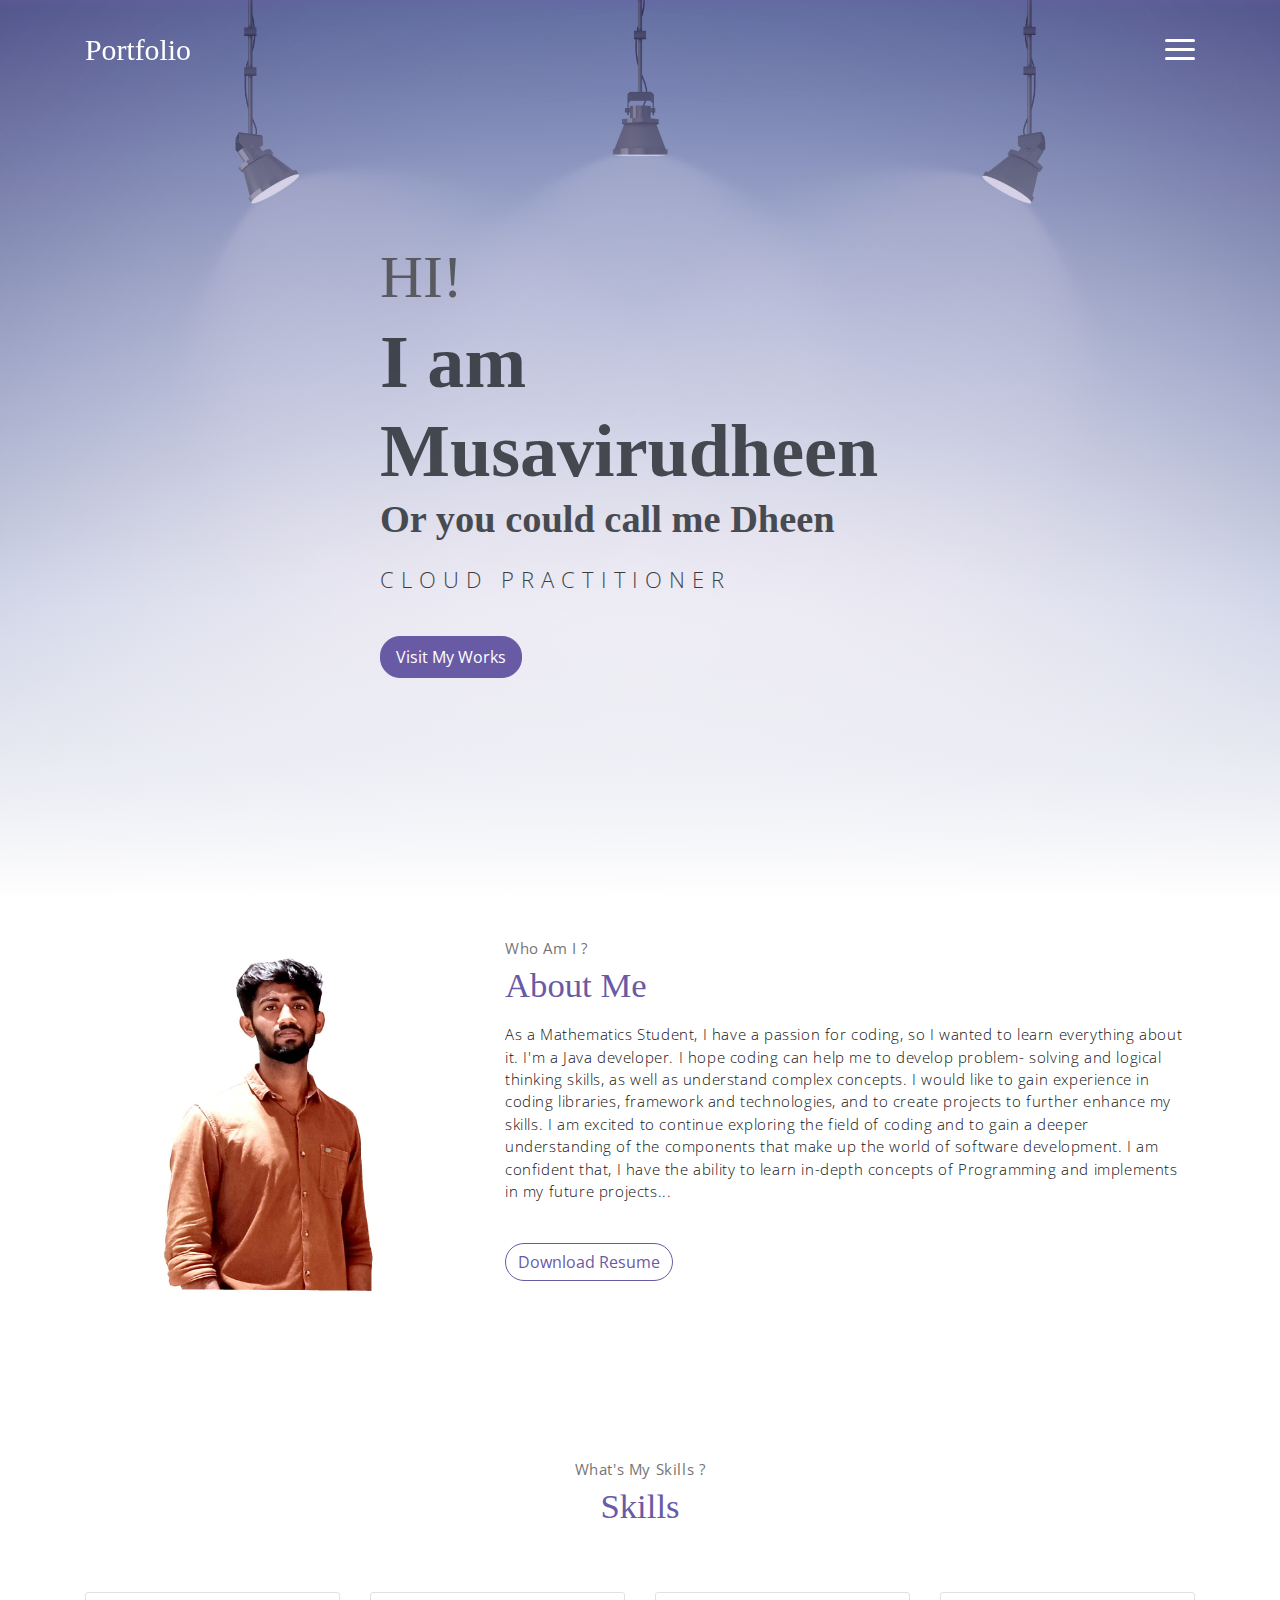
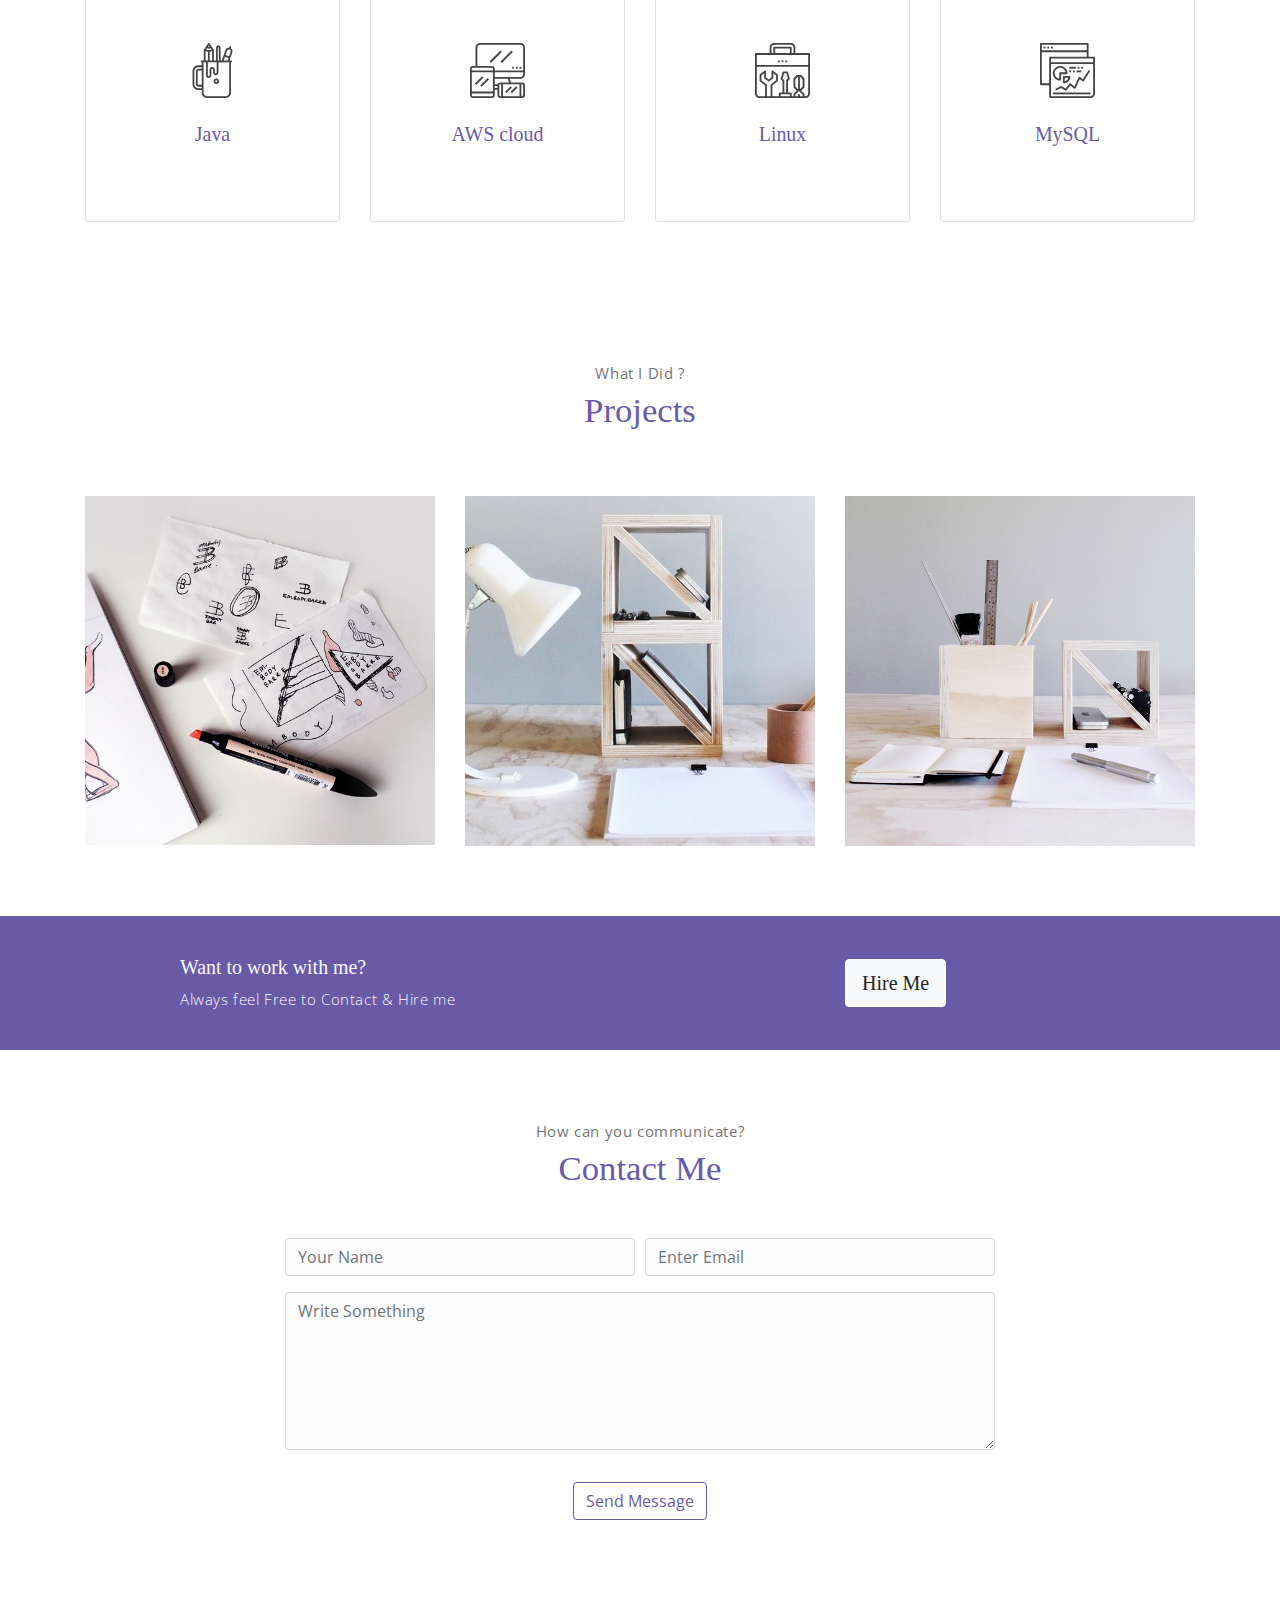
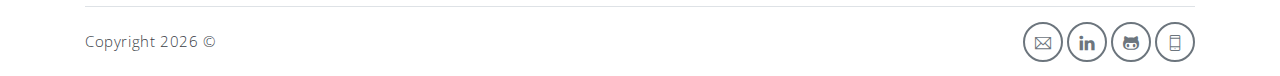
==== index.html @ e2ba4f2b "files are organized for deployment" ====
<!DOCTYPE html>
<html lang="en">
<head>
	<meta charset="utf-8">
    <meta name="viewport" content="width=device-width, initial-scale=1, shrink-to-fit=no">
    <meta name="description" content="Start your development with Meyawo landing page.">
    <meta name="author" content="Devcrud">
    <title>Md. Musavirudeen M</title>
    <!-- font icons -->
    <link rel="stylesheet" href="assets/vendors/themify-icons/css/themify-icons.css">
    <!-- Bootstrap + Meyawo main styles -->
	<link rel="stylesheet" href="assets/css/meyawo.css">
</head>
<body data-spy="scroll" data-target=".navbar" data-offset="40" id="home">

    <!-- Page Navbar -->
    <nav class="custom-navbar" data-spy="affix" data-offset-top="20">
        <div class="container">
            <a class="logo" href="#">Portfolio</a>         
            <ul class="nav">
                <li class="item">
                    <a class="link" href="#home">Home</a>
                </li>
                <li class="item">
                    <a class="link" href="#about">About</a>
                </li>
                <li class="item">
                    <a class="link" href="#portfolio">Portfolio</a>
                </li>
                <li class="item">
                    <a class="link" href="#contact">Contact</a>
                </li>
            </ul>
            <a href="javascript:void(0)" id="nav-toggle" class="hamburger hamburger--elastic">
                <div class="hamburger-box">
                  <div class="hamburger-inner"></div>
                </div>
            </a>
        </div>          
    </nav><!-- End of Page Navbar -->

    <!-- page header -->
    <header id="home" class="header">
        <div class="overlay"></div>
        <div class="header-content container">
            <h1 class="header-title">
                <span class="up">HI!</span>
                <span class="down">I am Musavirudheen</span>
                <span class="nick">Or you could call me Dheen</span>
            </h1>
            <br>
            <p class="header-subtitle">CLOUD PRACTITIONER</p>            
            <a href="#portfolio">
                <button class="btn btn-primary">Visit My Works</button>
            </a>
        </div>              
    </header><!-- end of page header -->

    <!-- about section -->
    <section class="section pt-0" id="about">
        <!-- container -->
        <div class="container text-center">
            <!-- about wrapper -->
            <div class="about">
                <div class="about-img-holder">
                    <img src="assets/imgs/profile.jpg" class="about-img" alt="Download free bootstrap 4 landing page, free boootstrap 4 templates, Download free bootstrap 4.1 landing page, free boootstrap 4.1.1 templates, meyawo Landing page">
                </div>
                <div class="about-caption">
                    <p class="section-subtitle">Who Am I ?</p>
                    <h2 class="section-title mb-3">About Me</h2>
                    <p>
                        As a Mathematics Student, I have a passion for coding, so I wanted to learn everything about it. I'm a Java developer. I hope coding can help me to develop problem- solving and logical thinking skills, as well as understand complex concepts. I would like to gain experience in coding libraries, framework and technologies, and to create projects to further enhance my skills. 
                        I am excited to continue exploring the field of coding and to gain a deeper understanding of the components that make up the world of software development. I am confident that, I have the ability to learn in-depth concepts of Programming and implements in my future projects...             
                    </p>
                    <a href="Resume.pdf" download>
                        <button class="btn-rounded btn btn-outline-primary mt-4">Download Resume</button>
                    </a>
                </div>              
            </div><!-- end of about wrapper -->
        </div><!-- end of container -->
    </section> <!-- end of about section -->

    <!-- service section -->
    <section class="section" id="service">
        <div class="container text-center">
            <p class="section-subtitle">What's My Skills ?</p>
            <h6 class="section-title mb-6">Skills</h6>
            <!-- row -->
            <div class="row">
                <div class="col-md-6 col-lg-3">
                    <div class="service-card">
                        <div class="body">
                            <img src="assets/imgs/pencil-case.svg" alt="Download free bootstrap 4 landing page, free boootstrap 4 templates, Download free bootstrap 4.1 landing page, free boootstrap 4.1.1 templates, meyawo Landing page" class="icon">
                            <h6 class="title">Java</h6>
                            <p class="subtitle">Labore velit culpa adipisci excepturi consequuntur itaque in nam molestias dolorem iste quod.</p>
                        </div>
                    </div>
                </div>
                <div class="col-md-6 col-lg-3">
                    <div class="service-card">
                        <div class="body">
                            <img src="assets/imgs/responsive.svg" alt="Download free bootstrap 4 landing page, free boootstrap 4 templates, Download free bootstrap 4.1 landing page, free boootstrap 4.1.1 templates, meyawo Landing page" class="icon">
                            <h6 class="title">AWS cloud</h6>
                            <p class="subtitle">Labore velit culpa adipisci excepturi consequuntur itaque in nam molestias dolorem iste quod.</p>
                        </div>
                    </div>
                </div>
                <div class="col-md-6 col-lg-3">
                    <div class="service-card">
                        <div class="body">
                            <img src="assets/imgs/toolbox.svg" alt="Download free bootstrap 4 landing page, free boootstrap 4 templates, Download free bootstrap 4.1 landing page, free boootstrap 4.1.1 templates, meyawo Landing page" class="icon">
                            <h6 class="title">Linux</h6>
                            <p class="subtitle">Labore velit culpa adipisci excepturi consequuntur itaque in nam molestias dolorem iste quod.</p>
                        </div>
                    </div>
                </div>
                <div class="col-md-6 col-lg-3">
                    <div class="service-card">
                        <div class="body">
                            <img src="assets/imgs/analytics.svg" alt="Download free bootstrap 4 landing page, free boootstrap 4 templates, Download free bootstrap 4.1 landing page, free boootstrap 4.1.1 templates, meyawo Landing page" class="icon">
                            <h6 class="title">MySQL</h6>
                            <p class="subtitle">Labore velit culpa adipisci excepturi consequuntur itaque in nam molestias dolorem iste quod.</p>
                        </div>
                    </div>
                </div>
            </div><!-- end of row -->
        </div>
    </section><!-- end of service section -->

    <!-- portfolio section -->
    <section class="section" id="portfolio">
        <div class="container text-center">
            <p class="section-subtitle">What I Did ?</p>
            <h6 class="section-title mb-6">Projects</h6>
            <!-- row -->
            <div class="row">
                <div class="col-md-4">
                    <a href="#" class="portfolio-card">
                        <img src="assets/imgs/folio-1.jpg" class="portfolio-card-img" alt="Download free bootstrap 4 landing page, free boootstrap 4 templates, Download free bootstrap 4.1 landing page, free boootstrap 4.1.1 templates, meyawo Landing page">    
                        <span class="portfolio-card-overlay">
                            <span class="portfolio-card-caption">
                                <h4>Portfolio</h5>
                                <p class="font-weight-normal">Category: Deployment on Web</p>
                            </span>                         
                        </span>                     
                    </a>
                </div>
                <div class="col-md-4">
                    <a href="#" class="portfolio-card">
                        <img class="portfolio-card-img" src="assets/imgs/folio-2.jpg" class="img-responsive rounded" alt="Download free bootstrap 4 landing page, free boootstrap 4 templates, Download free bootstrap 4.1 landing page, free boootstrap 4.1.1 templates, meyawo Landing page">
                        <span class="portfolio-card-overlay">
                            <span class="portfolio-card-caption">
                                <h4>Pizza Shop Management</h5>
                                <p class="font-weight-normal">Category: Console based Java Project</p>
                            </span>                         
                        </span>                         
                    </a>
                </div>
                <div class="col-md-4">
                    <a href="#" class="portfolio-card">
                        <img class="portfolio-card-img" src="assets/imgs/folio-3.jpg" class="img-responsive rounded" alt="Download free bootstrap 4 landing page, free boootstrap 4 templates, Download free bootstrap 4.1 landing page, free boootstrap 4.1.1 templates, meyawo Landing page">    
                        <span class="portfolio-card-overlay">
                            <span class="portfolio-card-caption">
                                <h4>Mini-ATM</h5>
                                <p class="font-weight-normal">Category: Core Java</p>
                            </span>                         
                        </span>                     
                    </a>
                </div>
            </div><!-- end of row -->
        </div><!-- end of container -->
    </section> <!-- end of portfolio section -->


    <!-- section -->
    <section class="section-sm bg-primary">
        <!-- container -->
        <div class="container text-center text-sm-left">
            <!-- row -->
            <div class="row align-items-center">
                <div class="col-sm offset-md-1 mb-4 mb-md-0">
                    <h6 class="title text-light">Want to work with me?</h6>
                    <p class="m-0 text-light">Always feel Free to Contact & Hire me</p>
                </div>
                <div class="col-sm offset-sm-2 offset-md-3">
                    <button class="btn btn-lg my-font btn-light rounded">Hire Me</button>
                </div>
            </div> <!-- end of row -->
        </div> <!-- end of container -->
    </section> <!-- end of section -->

    <!-- contact section -->
    <section class="section" id="contact">
        <div class="container text-center">
            <p class="section-subtitle">How can you communicate?</p>
            <h6 class="section-title mb-5">Contact Me</h6>
            <!-- contact form -->
            <form action="" class="contact-form col-md-10 col-lg-8 m-auto">
                <div class="form-row">
                    <div class="form-group col-sm-6">
                        <input type="text" size="50" class="form-control" placeholder="Your Name" required>                 
                    </div>
                    <div class="form-group col-sm-6">
                        <input type="email" class="form-control" placeholder="Enter Email"requried>                 
                    </div>
                    <div class="form-group col-sm-12">
                        <textarea name="comment" id="comment" rows="6"   class="form-control" placeholder="Write Something"></textarea>
                    </div>
                    <div class="form-group col-sm-12 mt-3">
                        <input type="submit" value="Send Message" class="btn btn-outline-primary rounded">                  
                    </div>
                </div>  
            </form><!-- end of contact form -->
        </div><!-- end of container -->
    </section><!-- end of contact section -->

    <!-- footer -->
    <div class="container">
        <footer class="footer">       
            <p class="mb-0">Copyright <script>document.write(new Date().getFullYear())</script> &copy;</p>
            <div class="social-links text-right m-auto ml-sm-auto">
                <a href="mailto:musavirudeen@gmail.com" class="link"><i class="ti-email"></i></a>
                <a href="https://www.linkedin.com/in/musavirudeen" class="link"><i class="ti-linkedin"></i></a>
                <a href="https://github.com/musavirudeen" class="link"><i class="ti-github"></i></a>
                <a href="tel:+918124896228" class="link"><i class="ti-mobile"></i></a>
            </div>
        </footer>
    </div> <!-- end of page footer -->
	
	<!-- core  -->
    <script src="assets/vendors/jquery/jquery-3.4.1.js"></script>
    <script src="assets/vendors/bootstrap/bootstrap.bundle.js"></script>

    <!-- bootstrap 3 affix -->
	<script src="assets/vendors/bootstrap/bootstrap.affix.js"></script>

    <!-- Meyawo js -->
    <script src="assets/js/meyawo.js"></script>

</body>
</html>
---- assets/vendors/themify-icons/css/themify-icons.css ----
@font-face {
	font-family: 'themify';
	src:url("../fonts/themify.eot?-fvbane");
	src:url("../fonts/themify.eot?#iefix-fvbane") format("embedded-opentype"),
		url("../fonts/themify.woff?-fvbane") format("woff"),
		url("../fonts/themify.ttf?-fvbane") format("truetype"),
		url("../fonts/themify.svg?-fvbane#themify") format("svg");
	font-weight: normal;
	font-style: normal;
}

[class^="ti-"], [class*=" ti-"] {
	font-family: 'themify';
	speak: none;
	font-style: normal;
	font-weight: normal;
	font-variant: normal;
	text-transform: none;
	line-height: 1;

	/* Better Font Rendering =========== */
	-webkit-font-smoothing: antialiased;
	-moz-osx-font-smoothing: grayscale;
}

.ti-wand:before {
	content: "\e600";
}
.ti-volume:before {
	content: "\e601";
}
.ti-user:before {
	content: "\e602";
}
.ti-unlock:before {
	content: "\e603";
}
.ti-unlink:before {
	content: "\e604";
}
.ti-trash:before {
	content: "\e605";
}
.ti-thought:before {
	content: "\e606";
}
.ti-target:before {
	content: "\e607";
}
.ti-tag:before {
	content: "\e608";
}
.ti-tablet:before {
	content: "\e609";
}
.ti-star:before {
	content: "\e60a";
}
.ti-spray:before {
	content: "\e60b";
}
.ti-signal:before {
	content: "\e60c";
}
.ti-shopping-cart:before {
	content: "\e60d";
}
.ti-shopping-cart-full:before {
	content: "\e60e";
}
.ti-settings:before {
	content: "\e60f";
}
.ti-search:before {
	content: "\e610";
}
.ti-zoom-in:before {
	content: "\e611";
}
.ti-zoom-out:before {
	content: "\e612";
}
.ti-cut:before {
	content: "\e613";
}
.ti-ruler:before {
	content: "\e614";
}
.ti-ruler-pencil:before {
	content: "\e615";
}
.ti-ruler-alt:before {
	content: "\e616";
}
.ti-bookmark:before {
	content: "\e617";
}
.ti-bookmark-alt:before {
	content: "\e618";
}
.ti-reload:before {
	content: "\e619";
}
.ti-plus:before {
	content: "\e61a";
}
.ti-pin:before {
	content: "\e61b";
}
.ti-pencil:before {
	content: "\e61c";
}
.ti-pencil-alt:before {
	content: "\e61d";
}
.ti-paint-roller:before {
	content: "\e61e";
}
.ti-paint-bucket:before {
	content: "\e61f";
}
.ti-na:before {
	content: "\e620";
}
.ti-mobile:before {
	content: "\e621";
}
.ti-minus:before {
	content: "\e622";
}
.ti-medall:before {
	content: "\e623";
}
.ti-medall-alt:before {
	content: "\e624";
}
.ti-marker:before {
	content: "\e625";
}
.ti-marker-alt:before {
	content: "\e626";
}
.ti-arrow-up:before {
	content: "\e627";
}
.ti-arrow-right:before {
	content: "\e628";
}
.ti-arrow-left:before {
	content: "\e629";
}
.ti-arrow-down:before {
	content: "\e62a";
}
.ti-lock:before {
	content: "\e62b";
}
.ti-location-arrow:before {
	content: "\e62c";
}
.ti-link:before {
	content: "\e62d";
}
.ti-layout:before {
	content: "\e62e";
}
.ti-layers:before {
	content: "\e62f";
}
.ti-layers-alt:before {
	content: "\e630";
}
.ti-key:before {
	content: "\e631";
}
.ti-import:before {
	content: "\e632";
}
.ti-image:before {
	content: "\e633";
}
.ti-heart:before {
	content: "\e634";
}
.ti-heart-broken:before {
	content: "\e635";
}
.ti-hand-stop:before {
	content: "\e636";
}
.ti-hand-open:before {
	content: "\e637";
}
.ti-hand-drag:before {
	content: "\e638";
}
.ti-folder:before {
	content: "\e639";
}
.ti-flag:before {
	content: "\e63a";
}
.ti-flag-alt:before {
	content: "\e63b";
}
.ti-flag-alt-2:before {
	content: "\e63c";
}
.ti-eye:before {
	content: "\e63d";
}
.ti-export:before {
	content: "\e63e";
}
.ti-exchange-vertical:before {
	content: "\e63f";
}
.ti-desktop:before {
	content: "\e640";
}
.ti-cup:before {
	content: "\e641";
}
.ti-crown:before {
	content: "\e642";
}
.ti-comments:before {
	content: "\e643";
}
.ti-comment:before {
	content: "\e644";
}
.ti-comment-alt:before {
	content: "\e645";
}
.ti-close:before {
	content: "\e646";
}
.ti-clip:before {
	content: "\e647";
}
.ti-angle-up:before {
	content: "\e648";
}
.ti-angle-right:before {
	content: "\e649";
}
.ti-angle-left:before {
	content: "\e64a";
}
.ti-angle-down:before {
	content: "\e64b";
}
.ti-check:before {
	content: "\e64c";
}
.ti-check-box:before {
	content: "\e64d";
}
.ti-camera:before {
	content: "\e64e";
}
.ti-announcement:before {
	content: "\e64f";
}
.ti-brush:before {
	content: "\e650";
}
.ti-briefcase:before {
	content: "\e651";
}
.ti-bolt:before {
	content: "\e652";
}
.ti-bolt-alt:before {
	content: "\e653";
}
.ti-blackboard:before {
	content: "\e654";
}
.ti-bag:before {
	content: "\e655";
}
.ti-move:before {
	content: "\e656";
}
.ti-arrows-vertical:before {
	content: "\e657";
}
.ti-arrows-horizontal:before {
	content: "\e658";
}
.ti-fullscreen:before {
	content: "\e659";
}
.ti-arrow-top-right:before {
	content: "\e65a";
}
.ti-arrow-top-left:before {
	content: "\e65b";
}
.ti-arrow-circle-up:before {
	content: "\e65c";
}
.ti-arrow-circle-right:before {
	content: "\e65d";
}
.ti-arrow-circle-left:before {
	content: "\e65e";
}
.ti-arrow-circle-down:before {
	content: "\e65f";
}
.ti-angle-double-up:before {
	content: "\e660";
}
.ti-angle-double-right:before {
	content: "\e661";
}
.ti-angle-double-left:before {
	content: "\e662";
}
.ti-angle-double-down:before {
	content: "\e663";
}
.ti-zip:before {
	content: "\e664";
}
.ti-world:before {
	content: "\e665";
}
.ti-wheelchair:before {
	content: "\e666";
}
.ti-view-list:before {
	content: "\e667";
}
.ti-view-list-alt:before {
	content: "\e668";
}
.ti-view-grid:before {
	content: "\e669";
}
.ti-uppercase:before {
	content: "\e66a";
}
.ti-upload:before {
	content: "\e66b";
}
.ti-underline:before {
	content: "\e66c";
}
.ti-truck:before {
	content: "\e66d";
}
.ti-timer:before {
	content: "\e66e";
}
.ti-ticket:before {
	content: "\e66f";
}
.ti-thumb-up:before {
	content: "\e670";
}
.ti-thumb-down:before {
	content: "\e671";
}
.ti-text:before {
	content: "\e672";
}
.ti-stats-up:before {
	content: "\e673";
}
.ti-stats-down:before {
	content: "\e674";
}
.ti-split-v:before {
	content: "\e675";
}
.ti-split-h:before {
	content: "\e676";
}
.ti-smallcap:before {
	content: "\e677";
}
.ti-shine:before {
	content: "\e678";
}
.ti-shift-right:before {
	content: "\e679";
}
.ti-shift-left:before {
	content: "\e67a";
}
.ti-shield:before {
	content: "\e67b";
}
.ti-notepad:before {
	content: "\e67c";
}
.ti-server:before {
	content: "\e67d";
}
.ti-quote-right:before {
	content: "\e67e";
}
.ti-quote-left:before {
	content: "\e67f";
}
.ti-pulse:before {
	content: "\e680";
}
.ti-printer:before {
	content: "\e681";
}
.ti-power-off:before {
	content: "\e682";
}
.ti-plug:before {
	content: "\e683";
}
.ti-pie-chart:before {
	content: "\e684";
}
.ti-paragraph:before {
	content: "\e685";
}
.ti-panel:before {
	content: "\e686";
}
.ti-package:before {
	content: "\e687";
}
.ti-music:before {
	content: "\e688";
}
.ti-music-alt:before {
	content: "\e689";
}
.ti-mouse:before {
	content: "\e68a";
}
.ti-mouse-alt:before {
	content: "\e68b";
}
.ti-money:before {
	content: "\e68c";
}
.ti-microphone:before {
	content: "\e68d";
}
.ti-menu:before {
	content: "\e68e";
}
.ti-menu-alt:before {
	content: "\e68f";
}
.ti-map:before {
	content: "\e690";
}
.ti-map-alt:before {
	content: "\e691";
}
.ti-loop:before {
	content: "\e692";
}
.ti-location-pin:before {
	content: "\e693";
}
.ti-list:before {
	content: "\e694";
}
.ti-light-bulb:before {
	content: "\e695";
}
.ti-Italic:before {
	content: "\e696";
}
.ti-info:before {
	content: "\e697";
}
.ti-infinite:before {
	content: "\e698";
}
.ti-id-badge:before {
	content: "\e699";
}
.ti-hummer:before {
	content: "\e69a";
}
.ti-home:before {
	content: "\e69b";
}
.ti-help:before {
	content: "\e69c";
}
.ti-headphone:before {
	content: "\e69d";
}
.ti-harddrives:before {
	content: "\e69e";
}
.ti-harddrive:before {
	content: "\e69f";
}
.ti-gift:before {
	content: "\e6a0";
}
.ti-game:before {
	content: "\e6a1";
}
.ti-filter:before {
	content: "\e6a2";
}
.ti-files:before {
	content: "\e6a3";
}
.ti-file:before {
	content: "\e6a4";
}
.ti-eraser:before {
	content: "\e6a5";
}
.ti-envelope:before {
	content: "\e6a6";
}
.ti-download:before {
	content: "\e6a7";
}
.ti-direction:before {
	content: "\e6a8";
}
.ti-direction-alt:before {
	content: "\e6a9";
}
.ti-dashboard:before {
	content: "\e6aa";
}
.ti-control-stop:before {
	content: "\e6ab";
}
.ti-control-shuffle:before {
	content: "\e6ac";
}
.ti-control-play:before {
	content: "\e6ad";
}
.ti-control-pause:before {
	content: "\e6ae";
}
.ti-control-forward:before {
	content: "\e6af";
}
.ti-control-backward:before {
	content: "\e6b0";
}
.ti-cloud:before {
	content: "\e6b1";
}
.ti-cloud-up:before {
	content: "\e6b2";
}
.ti-cloud-down:before {
	content: "\e6b3";
}
.ti-clipboard:before {
	content: "\e6b4";
}
.ti-car:before {
	content: "\e6b5";
}
.ti-calendar:before {
	content: "\e6b6";
}
.ti-book:before {
	content: "\e6b7";
}
.ti-bell:before {
	content: "\e6b8";
}
.ti-basketball:before {
	content: "\e6b9";
}
.ti-bar-chart:before {
	content: "\e6ba";
}
.ti-bar-chart-alt:before {
	content: "\e6bb";
}
.ti-back-right:before {
	content: "\e6bc";
}
.ti-back-left:before {
	content: "\e6bd";
}
.ti-arrows-corner:before {
	content: "\e6be";
}
.ti-archive:before {
	content: "\e6bf";
}
.ti-anchor:before {
	content: "\e6c0";
}
.ti-align-right:before {
	content: "\e6c1";
}
.ti-align-left:before {
	content: "\e6c2";
}
.ti-align-justify:before {
	content: "\e6c3";
}
.ti-align-center:before {
	content: "\e6c4";
}
.ti-alert:before {
	content: "\e6c5";
}
.ti-alarm-clock:before {
	content: "\e6c6";
}
.ti-agenda:before {
	content: "\e6c7";
}
.ti-write:before {
	content: "\e6c8";
}
.ti-window:before {
	content: "\e6c9";
}
.ti-widgetized:before {
	content: "\e6ca";
}
.ti-widget:before {
	content: "\e6cb";
}
.ti-widget-alt:before {
	content: "\e6cc";
}
.ti-wallet:before {
	content: "\e6cd";
}
.ti-video-clapper:before {
	content: "\e6ce";
}
.ti-video-camera:before {
	content: "\e6cf";
}
.ti-vector:before {
	content: "\e6d0";
}
.ti-themify-logo:before {
	content: "\e6d1";
}
.ti-themify-favicon:before {
	content: "\e6d2";
}
.ti-themify-favicon-alt:before {
	content: "\e6d3";
}
.ti-support:before {
	content: "\e6d4";
}
.ti-stamp:before {
	content: "\e6d5";
}
.ti-split-v-alt:before {
	content: "\e6d6";
}
.ti-slice:before {
	content: "\e6d7";
}
.ti-shortcode:before {
	content: "\e6d8";
}
.ti-shift-right-alt:before {
	content: "\e6d9";
}
.ti-shift-left-alt:before {
	content: "\e6da";
}
.ti-ruler-alt-2:before {
	content: "\e6db";
}
.ti-receipt:before {
	content: "\e6dc";
}
.ti-pin2:before {
	content: "\e6dd";
}
.ti-pin-alt:before {
	content: "\e6de";
}
.ti-pencil-alt2:before {
	content: "\e6df";
}
.ti-palette:before {
	content: "\e6e0";
}
.ti-more:before {
	content: "\e6e1";
}
.ti-more-alt:before {
	content: "\e6e2";
}
.ti-microphone-alt:before {
	content: "\e6e3";
}
.ti-magnet:before {
	content: "\e6e4";
}
.ti-line-double:before {
	content: "\e6e5";
}
.ti-line-dotted:before {
	content: "\e6e6";
}
.ti-line-dashed:before {
	content: "\e6e7";
}
.ti-layout-width-full:before {
	content: "\e6e8";
}
.ti-layout-width-default:before {
	content: "\e6e9";
}
.ti-layout-width-default-alt:before {
	content: "\e6ea";
}
.ti-layout-tab:before {
	content: "\e6eb";
}
.ti-layout-tab-window:before {
	content: "\e6ec";
}
.ti-layout-tab-v:before {
	content: "\e6ed";
}
.ti-layout-tab-min:before {
	content: "\e6ee";
}
.ti-layout-slider:before {
	content: "\e6ef";
}
.ti-layout-slider-alt:before {
	content: "\e6f0";
}
.ti-layout-sidebar-right:before {
	content: "\e6f1";
}
.ti-layout-sidebar-none:before {
	content: "\e6f2";
}
.ti-layout-sidebar-left:before {
	content: "\e6f3";
}
.ti-layout-placeholder:before {
	content: "\e6f4";
}
.ti-layout-menu:before {
	content: "\e6f5";
}
.ti-layout-menu-v:before {
	content: "\e6f6";
}
.ti-layout-menu-separated:before {
	content: "\e6f7";
}
.ti-layout-menu-full:before {
	content: "\e6f8";
}
.ti-layout-media-right-alt:before {
	content: "\e6f9";
}
.ti-layout-media-right:before {
	content: "\e6fa";
}
.ti-layout-media-overlay:before {
	content: "\e6fb";
}
.ti-layout-media-overlay-alt:before {
	content: "\e6fc";
}
.ti-layout-media-overlay-alt-2:before {
	content: "\e6fd";
}
.ti-layout-media-left-alt:before {
	content: "\e6fe";
}
.ti-layout-media-left:before {
	content: "\e6ff";
}
.ti-layout-media-center-alt:before {
	content: "\e700";
}
.ti-layout-media-center:before {
	content: "\e701";
}
.ti-layout-list-thumb:before {
	content: "\e702";
}
.ti-layout-list-thumb-alt:before {
	content: "\e703";
}
.ti-layout-list-post:before {
	content: "\e704";
}
.ti-layout-list-large-image:before {
	content: "\e705";
}
.ti-layout-line-solid:before {
	content: "\e706";
}
.ti-layout-grid4:before {
	content: "\e707";
}
.ti-layout-grid3:before {
	content: "\e708";
}
.ti-layout-grid2:before {
	content: "\e709";
}
.ti-layout-grid2-thumb:before {
	content: "\e70a";
}
.ti-layout-cta-right:before {
	content: "\e70b";
}
.ti-layout-cta-left:before {
	content: "\e70c";
}
.ti-layout-cta-center:before {
	content: "\e70d";
}
.ti-layout-cta-btn-right:before {
	content: "\e70e";
}
.ti-layout-cta-btn-left:before {
	content: "\e70f";
}
.ti-layout-column4:before {
	content: "\e710";
}
.ti-layout-column3:before {
	content: "\e711";
}
.ti-layout-column2:before {
	content: "\e712";
}
.ti-layout-accordion-separated:before {
	content: "\e713";
}
.ti-layout-accordion-merged:before {
	content: "\e714";
}
.ti-layout-accordion-list:before {
	content: "\e715";
}
.ti-ink-pen:before {
	content: "\e716";
}
.ti-info-alt:before {
	content: "\e717";
}
.ti-help-alt:before {
	content: "\e718";
}
.ti-headphone-alt:before {
	content: "\e719";
}
.ti-hand-point-up:before {
	content: "\e71a";
}
.ti-hand-point-right:before {
	content: "\e71b";
}
.ti-hand-point-left:before {
	content: "\e71c";
}
.ti-hand-point-down:before {
	content: "\e71d";
}
.ti-gallery:before {
	content: "\e71e";
}
.ti-face-smile:before {
	content: "\e71f";
}
.ti-face-sad:before {
	content: "\e720";
}
.ti-credit-card:before {
	content: "\e721";
}
.ti-control-skip-forward:before {
	content: "\e722";
}
.ti-control-skip-backward:before {
	content: "\e723";
}
.ti-control-record:before {
	content: "\e724";
}
.ti-control-eject:before {
	content: "\e725";
}
.ti-comments-smiley:before {
	content: "\e726";
}
.ti-brush-alt:before {
	content: "\e727";
}
.ti-youtube:before {
	content: "\e728";
}
.ti-vimeo:before {
	content: "\e729";
}
.ti-twitter:before {
	content: "\e72a";
}
.ti-time:before {
	content: "\e72b";
}
.ti-tumblr:before {
	content: "\e72c";
}
.ti-skype:before {
	content: "\e72d";
}
.ti-share:before {
	content: "\e72e";
}
.ti-share-alt:before {
	content: "\e72f";
}
.ti-rocket:before {
	content: "\e730";
}
.ti-pinterest:before {
	content: "\e731";
}
.ti-new-window:before {
	content: "\e732";
}
.ti-microsoft:before {
	content: "\e733";
}
.ti-list-ol:before {
	content: "\e734";
}
.ti-linkedin:before {
	content: "\e735";
}
.ti-layout-sidebar-2:before {
	content: "\e736";
}
.ti-layout-grid4-alt:before {
	content: "\e737";
}
.ti-layout-grid3-alt:before {
	content: "\e738";
}
.ti-layout-grid2-alt:before {
	content: "\e739";
}
.ti-layout-column4-alt:before {
	content: "\e73a";
}
.ti-layout-column3-alt:before {
	content: "\e73b";
}
.ti-layout-column2-alt:before {
	content: "\e73c";
}
.ti-instagram:before {
	content: "\e73d";
}
.ti-google:before {
	content: "\e73e";
}
.ti-github:before {
	content: "\e73f";
}
.ti-flickr:before {
	content: "\e740";
}
.ti-facebook:before {
	content: "\e741";
}
.ti-dropbox:before {
	content: "\e742";
}
.ti-dribbble:before {
	content: "\e743";
}
.ti-apple:before {
	content: "\e744";
}
.ti-android:before {
	content: "\e745";
}
.ti-save:before {
	content: "\e746";
}
.ti-save-alt:before {
	content: "\e747";
}
.ti-yahoo:before {
	content: "\e748";
}
.ti-wordpress:before {
	content: "\e749";
}
.ti-vimeo-alt:before {
	content: "\e74a";
}
.ti-twitter-alt:before {
	content: "\e74b";
}
.ti-tumblr-alt:before {
	content: "\e74c";
}
.ti-trello:before {
	content: "\e74d";
}
.ti-stack-overflow:before {
	content: "\e74e";
}
.ti-soundcloud:before {
	content: "\e74f";
}
.ti-sharethis:before {
	content: "\e750";
}
.ti-sharethis-alt:before {
	content: "\e751";
}
.ti-reddit:before {
	content: "\e752";
}
.ti-pinterest-alt:before {
	content: "\e753";
}
.ti-microsoft-alt:before {
	content: "\e754";
}
.ti-linux:before {
	content: "\e755";
}
.ti-jsfiddle:before {
	content: "\e756";
}
.ti-joomla:before {
	content: "\e757";
}
.ti-html5:before {
	content: "\e758";
}
.ti-flickr-alt:before {
	content: "\e759";
}
.ti-email:before {
	content: "\e75a";
}
.ti-drupal:before {
	content: "\e75b";
}
.ti-dropbox-alt:before {
	content: "\e75c";
}
.ti-css3:before {
	content: "\e75d";
}
.ti-rss:before {
	content: "\e75e";
}
.ti-rss-alt:before {
	content: "\e75f";
}
---- assets/css/meyawo.css ----
@charset "UTF-8";
/*!
=========================================================
* Meyawo Landing page
=========================================================

* Copyright: 2019 DevCRUD (https://devcrud.com)
* Licensed: (https://devcrud.com/licenses)
* Coded by www.devcrud.com

=========================================================

* The above copyright notice and this permission notice shall be included in all copies or substantial portions of the Software.
*/
@import url("https://fonts.googleapis.com/css?family=Baloo+Paaji|Open+Sans:300,300i,400,400i,600,600i,700,700i");
:root {
  --blue: #1e549f;
  --indigo: #695aa6;
  --purple: #6f42c1;
  --pink: #e83e8c;
  --red: #ec185d;
  --orange: #ff6d02;
  --yellow: #ffc107;
  --green: #1bb74f;
  --teal: #20c997;
  --cyan: #17a2b8;
  --white: #fff;
  --gray: #6c757d;
  --gray-dark: #393e46;
  --primary: #695aa6;
  --secondary: #393e46;
  --success: #1bb74f;
  --info: #17a2b8;
  --warning: #ff6d02;
  --danger: #ec185d;
  --light: #f8f9fa;
  --dark: #212529;
  --breakpoint-xs: 0;
  --breakpoint-sm: 576px;
  --breakpoint-md: 768px;
  --breakpoint-lg: 992px;
  --breakpoint-xl: 1200px;
  --font-family-sans-serif: "Open Sans", sans-serif;
  --font-family-monospace: SFMono-Regular, Menlo, Monaco, Consolas, "Liberation Mono", "Courier New", monospace;
}

*,
*::before,
*::after {
  box-sizing: border-box;
}

html {
  font-family: sans-serif;
  line-height: 1.15;
  -webkit-text-size-adjust: 100%;
  -webkit-tap-highlight-color: rgba(0, 0, 0, 0);
}

article, aside, figcaption, figure, footer, header, hgroup, main, nav, section {
  display: block;
}

body {
  margin: 0;
  font-family: "Open Sans", sans-serif;
  font-size: 1rem;
  font-weight: 400;
  line-height: 1.5;
  color: #212529;
  text-align: left;
  background-color: #fff;
}

[tabindex="-1"]:focus {
  outline: 0 !important;
}

hr {
  box-sizing: content-box;
  height: 0;
  overflow: visible;
}

h1, h2, h3, h4, h5, h6 {
  margin-top: 0;
  margin-bottom: 0.5rem;
}

p {
  margin-top: 0;
  margin-bottom: 1rem;
}

abbr[title],
abbr[data-original-title] {
  text-decoration: underline;
  -webkit-text-decoration: underline dotted;
          text-decoration: underline dotted;
  cursor: help;
  border-bottom: 0;
  -webkit-text-decoration-skip-ink: none;
          text-decoration-skip-ink: none;
}

address {
  margin-bottom: 1rem;
  font-style: normal;
  line-height: inherit;
}

ol,
ul,
dl {
  margin-top: 0;
  margin-bottom: 1rem;
}

ol ol,
ul ul,
ol ul,
ul ol {
  margin-bottom: 0;
}

dt {
  font-weight: 700;
}

dd {
  margin-bottom: .5rem;
  margin-left: 0;
}

blockquote {
  margin: 0 0 1rem;
}

b,
strong {
  font-weight: bolder;
}

small {
  font-size: 80%;
}

sub,
sup {
  position: relative;
  font-size: 75%;
  line-height: 0;
  vertical-align: baseline;
}

sub {
  bottom: -.25em;
}

sup {
  top: -.5em;
}

a {
  color: #695aa6;
  text-decoration: none;
  background-color: transparent;
}

a:hover {
  color: #493f75;
  text-decoration: none;
}

a:not([href]):not([tabindex]) {
  color: inherit;
  text-decoration: none;
}

a:not([href]):not([tabindex]):hover, a:not([href]):not([tabindex]):focus {
  color: inherit;
  text-decoration: none;
}

a:not([href]):not([tabindex]):focus {
  outline: 0;
}

pre,
code,
kbd,
samp {
  font-family: SFMono-Regular, Menlo, Monaco, Consolas, "Liberation Mono", "Courier New", monospace;
  font-size: 1em;
}

pre {
  margin-top: 0;
  margin-bottom: 1rem;
  overflow: auto;
}

figure {
  margin: 0 0 1rem;
}

img {
  vertical-align: middle;
  border-style: none;
}

svg {
  overflow: hidden;
  vertical-align: middle;
}

table {
  border-collapse: collapse;
}

caption {
  padding-top: 0.75rem;
  padding-bottom: 0.75rem;
  color: #6c757d;
  text-align: left;
  caption-side: bottom;
}

th {
  text-align: inherit;
}

label {
  display: inline-block;
  margin-bottom: 0.5rem;
}

button {
  border-radius: 0;
}

button:focus {
  outline: 1px dotted;
  outline: 5px auto -webkit-focus-ring-color;
}

input,
button,
select,
optgroup,
textarea {
  margin: 0;
  font-family: inherit;
  font-size: inherit;
  line-height: inherit;
}

button,
input {
  overflow: visible;
}

button,
select {
  text-transform: none;
}

select {
  word-wrap: normal;
}

button,
[type="button"],
[type="reset"],
[type="submit"] {
  -webkit-appearance: button;
}

button:not(:disabled),
[type="button"]:not(:disabled),
[type="reset"]:not(:disabled),
[type="submit"]:not(:disabled) {
  cursor: pointer;
}

button::-moz-focus-inner,
[type="button"]::-moz-focus-inner,
[type="reset"]::-moz-focus-inner,
[type="submit"]::-moz-focus-inner {
  padding: 0;
  border-style: none;
}

input[type="radio"],
input[type="checkbox"] {
  box-sizing: border-box;
  padding: 0;
}

input[type="date"],
input[type="time"],
input[type="datetime-local"],
input[type="month"] {
  -webkit-appearance: listbox;
}

textarea {
  overflow: auto;
  resize: vertical;
}

fieldset {
  min-width: 0;
  padding: 0;
  margin: 0;
  border: 0;
}

legend {
  display: block;
  width: 100%;
  max-width: 100%;
  padding: 0;
  margin-bottom: .5rem;
  font-size: 1.5rem;
  line-height: inherit;
  color: inherit;
  white-space: normal;
}

progress {
  vertical-align: baseline;
}

[type="number"]::-webkit-inner-spin-button,
[type="number"]::-webkit-outer-spin-button {
  height: auto;
}

[type="search"] {
  outline-offset: -2px;
  -webkit-appearance: none;
}

[type="search"]::-webkit-search-decoration {
  -webkit-appearance: none;
}

::-webkit-file-upload-button {
  font: inherit;
  -webkit-appearance: button;
}

output {
  display: inline-block;
}

summary {
  display: list-item;
  cursor: pointer;
}

template {
  display: none;
}

[hidden] {
  display: none !important;
}

h1, h2, h3, h4, h5, h6,
.h1, .h2, .h3, .h4, .h5, .h6 {
  margin-bottom: 0.5rem;
  font-weight: 500;
  line-height: 1.2;
}

h1, .h1 {
  font-size: 2.5rem;
}

h2, .h2 {
  font-size: 2rem;
}

h3, .h3 {
  font-size: 1.75rem;
}

h4, .h4 {
  font-size: 1.5rem;
}

h5, .h5 {
  font-size: 1.25rem;
}

h6, .h6 {
  font-size: 1rem;
}

.lead {
  font-size: 1.25rem;
  font-weight: 300;
}

.display-1 {
  font-size: 6rem;
  font-weight: 300;
  line-height: 1.2;
}

.display-2 {
  font-size: 5.5rem;
  font-weight: 300;
  line-height: 1.2;
}

.display-3 {
  font-size: 4.5rem;
  font-weight: 300;
  line-height: 1.2;
}

.display-4 {
  font-size: 3.5rem;
  font-weight: 300;
  line-height: 1.2;
}

hr {
  margin-top: 1rem;
  margin-bottom: 1rem;
  border: 0;
  border-top: 1px solid rgba(0, 0, 0, 0.1);
}

small,
.small {
  font-size: 80%;
  font-weight: 400;
}

mark,
.mark {
  padding: 0.2em;
  background-color: #fcf8e3;
}

.list-unstyled {
  padding-left: 0;
  list-style: none;
}

.list-inline {
  padding-left: 0;
  list-style: none;
}

.list-inline-item {
  display: inline-block;
}

.list-inline-item:not(:last-child) {
  margin-right: 0.5rem;
}

.initialism {
  font-size: 90%;
  text-transform: uppercase;
}

.blockquote {
  margin-bottom: 1rem;
  font-size: 1.25rem;
}

.blockquote-footer {
  display: block;
  font-size: 80%;
  color: #6c757d;
}

.blockquote-footer::before {
  content: "\2014\00A0";
}

.img-fluid {
  max-width: 100%;
  height: auto;
}

.img-thumbnail {
  padding: 0.25rem;
  background-color: #fff;
  border: 1px solid #dee2e6;
  border-radius: 0.25rem;
  max-width: 100%;
  height: auto;
}

.figure {
  display: inline-block;
}

.figure-img {
  margin-bottom: 0.5rem;
  line-height: 1;
}

.figure-caption {
  font-size: 90%;
  color: #6c757d;
}

code {
  font-size: 87.5%;
  color: #e83e8c;
  word-break: break-word;
}

a > code {
  color: inherit;
}

kbd {
  padding: 0.2rem 0.4rem;
  font-size: 87.5%;
  color: #fff;
  background-color: #212529;
  border-radius: 0.2rem;
}

kbd kbd {
  padding: 0;
  font-size: 100%;
  font-weight: 700;
}

pre {
  display: block;
  font-size: 87.5%;
  color: #212529;
}

pre code {
  font-size: inherit;
  color: inherit;
  word-break: normal;
}

.pre-scrollable {
  max-height: 340px;
  overflow-y: scroll;
}

.container {
  width: 100%;
  padding-right: 15px;
  padding-left: 15px;
  margin-right: auto;
  margin-left: auto;
}

@media (min-width: 576px) {
  .container {
    max-width: 540px;
  }
}

@media (min-width: 768px) {
  .container {
    max-width: 720px;
  }
}

@media (min-width: 992px) {
  .container {
    max-width: 960px;
  }
}

@media (min-width: 1200px) {
  .container {
    max-width: 1140px;
  }
}

.container-fluid {
  width: 100%;
  padding-right: 15px;
  padding-left: 15px;
  margin-right: auto;
  margin-left: auto;
}

.row {
  display: -webkit-box;
  display: -webkit-flex;
  display: -ms-flexbox;
  display: flex;
  -webkit-flex-wrap: wrap;
      -ms-flex-wrap: wrap;
          flex-wrap: wrap;
  margin-right: -15px;
  margin-left: -15px;
}

.no-gutters {
  margin-right: 0;
  margin-left: 0;
}

.no-gutters > .col,
.no-gutters > [class*="col-"] {
  padding-right: 0;
  padding-left: 0;
}

.col-1, .col-2, .col-3, .col-4, .col-5, .col-6, .col-7, .col-8, .col-9, .col-10, .col-11, .col-12, .col,
.col-auto, .col-sm-1, .col-sm-2, .col-sm-3, .col-sm-4, .col-sm-5, .col-sm-6, .col-sm-7, .col-sm-8, .col-sm-9, .col-sm-10, .col-sm-11, .col-sm-12, .col-sm,
.col-sm-auto, .col-md-1, .col-md-2, .col-md-3, .col-md-4, .col-md-5, .col-md-6, .col-md-7, .col-md-8, .col-md-9, .col-md-10, .col-md-11, .col-md-12, .col-md,
.col-md-auto, .col-lg-1, .col-lg-2, .col-lg-3, .col-lg-4, .col-lg-5, .col-lg-6, .col-lg-7, .col-lg-8, .col-lg-9, .col-lg-10, .col-lg-11, .col-lg-12, .col-lg,
.col-lg-auto, .col-xl-1, .col-xl-2, .col-xl-3, .col-xl-4, .col-xl-5, .col-xl-6, .col-xl-7, .col-xl-8, .col-xl-9, .col-xl-10, .col-xl-11, .col-xl-12, .col-xl,
.col-xl-auto {
  position: relative;
  width: 100%;
  padding-right: 15px;
  padding-left: 15px;
}

.col {
  -webkit-flex-basis: 0;
      -ms-flex-preferred-size: 0;
          flex-basis: 0;
  -webkit-box-flex: 1;
  -webkit-flex-grow: 1;
      -ms-flex-positive: 1;
          flex-grow: 1;
  max-width: 100%;
}

.col-auto {
  -webkit-box-flex: 0;
  -webkit-flex: 0 0 auto;
      -ms-flex: 0 0 auto;
          flex: 0 0 auto;
  width: auto;
  max-width: 100%;
}

.col-1 {
  -webkit-box-flex: 0;
  -webkit-flex: 0 0 8.33333%;
      -ms-flex: 0 0 8.33333%;
          flex: 0 0 8.33333%;
  max-width: 8.33333%;
}

.col-2 {
  -webkit-box-flex: 0;
  -webkit-flex: 0 0 16.66667%;
      -ms-flex: 0 0 16.66667%;
          flex: 0 0 16.66667%;
  max-width: 16.66667%;
}

.col-3 {
  -webkit-box-flex: 0;
  -webkit-flex: 0 0 25%;
      -ms-flex: 0 0 25%;
          flex: 0 0 25%;
  max-width: 25%;
}

.col-4 {
  -webkit-box-flex: 0;
  -webkit-flex: 0 0 33.33333%;
      -ms-flex: 0 0 33.33333%;
          flex: 0 0 33.33333%;
  max-width: 33.33333%;
}

.col-5 {
  -webkit-box-flex: 0;
  -webkit-flex: 0 0 41.66667%;
      -ms-flex: 0 0 41.66667%;
          flex: 0 0 41.66667%;
  max-width: 41.66667%;
}

.col-6 {
  -webkit-box-flex: 0;
  -webkit-flex: 0 0 50%;
      -ms-flex: 0 0 50%;
          flex: 0 0 50%;
  max-width: 50%;
}

.col-7 {
  -webkit-box-flex: 0;
  -webkit-flex: 0 0 58.33333%;
      -ms-flex: 0 0 58.33333%;
          flex: 0 0 58.33333%;
  max-width: 58.33333%;
}

.col-8 {
  -webkit-box-flex: 0;
  -webkit-flex: 0 0 66.66667%;
      -ms-flex: 0 0 66.66667%;
          flex: 0 0 66.66667%;
  max-width: 66.66667%;
}

.col-9 {
  -webkit-box-flex: 0;
  -webkit-flex: 0 0 75%;
      -ms-flex: 0 0 75%;
          flex: 0 0 75%;
  max-width: 75%;
}

.col-10 {
  -webkit-box-flex: 0;
  -webkit-flex: 0 0 83.33333%;
      -ms-flex: 0 0 83.33333%;
          flex: 0 0 83.33333%;
  max-width: 83.33333%;
}

.col-11 {
  -webkit-box-flex: 0;
  -webkit-flex: 0 0 91.66667%;
      -ms-flex: 0 0 91.66667%;
          flex: 0 0 91.66667%;
  max-width: 91.66667%;
}

.col-12 {
  -webkit-box-flex: 0;
  -webkit-flex: 0 0 100%;
      -ms-flex: 0 0 100%;
          flex: 0 0 100%;
  max-width: 100%;
}

.order-first {
  -webkit-box-ordinal-group: 0;
  -webkit-order: -1;
      -ms-flex-order: -1;
          order: -1;
}

.order-last {
  -webkit-box-ordinal-group: 14;
  -webkit-order: 13;
      -ms-flex-order: 13;
          order: 13;
}

.order-0 {
  -webkit-box-ordinal-group: 1;
  -webkit-order: 0;
      -ms-flex-order: 0;
          order: 0;
}

.order-1 {
  -webkit-box-ordinal-group: 2;
  -webkit-order: 1;
      -ms-flex-order: 1;
          order: 1;
}

.order-2 {
  -webkit-box-ordinal-group: 3;
  -webkit-order: 2;
      -ms-flex-order: 2;
          order: 2;
}

.order-3 {
  -webkit-box-ordinal-group: 4;
  -webkit-order: 3;
      -ms-flex-order: 3;
          order: 3;
}

.order-4 {
  -webkit-box-ordinal-group: 5;
  -webkit-order: 4;
      -ms-flex-order: 4;
          order: 4;
}

.order-5 {
  -webkit-box-ordinal-group: 6;
  -webkit-order: 5;
      -ms-flex-order: 5;
          order: 5;
}

.order-6 {
  -webkit-box-ordinal-group: 7;
  -webkit-order: 6;
      -ms-flex-order: 6;
          order: 6;
}

.order-7 {
  -webkit-box-ordinal-group: 8;
  -webkit-order: 7;
      -ms-flex-order: 7;
          order: 7;
}

.order-8 {
  -webkit-box-ordinal-group: 9;
  -webkit-order: 8;
      -ms-flex-order: 8;
          order: 8;
}

.order-9 {
  -webkit-box-ordinal-group: 10;
  -webkit-order: 9;
      -ms-flex-order: 9;
          order: 9;
}

.order-10 {
  -webkit-box-ordinal-group: 11;
  -webkit-order: 10;
      -ms-flex-order: 10;
          order: 10;
}

.order-11 {
  -webkit-box-ordinal-group: 12;
  -webkit-order: 11;
      -ms-flex-order: 11;
          order: 11;
}

.order-12 {
  -webkit-box-ordinal-group: 13;
  -webkit-order: 12;
      -ms-flex-order: 12;
          order: 12;
}

.offset-1 {
  margin-left: 8.33333%;
}

.offset-2 {
  margin-left: 16.66667%;
}

.offset-3 {
  margin-left: 25%;
}

.offset-4 {
  margin-left: 33.33333%;
}

.offset-5 {
  margin-left: 41.66667%;
}

.offset-6 {
  margin-left: 50%;
}

.offset-7 {
  margin-left: 58.33333%;
}

.offset-8 {
  margin-left: 66.66667%;
}

.offset-9 {
  margin-left: 75%;
}

.offset-10 {
  margin-left: 83.33333%;
}

.offset-11 {
  margin-left: 91.66667%;
}

@media (min-width: 576px) {
  .col-sm {
    -webkit-flex-basis: 0;
        -ms-flex-preferred-size: 0;
            flex-basis: 0;
    -webkit-box-flex: 1;
    -webkit-flex-grow: 1;
        -ms-flex-positive: 1;
            flex-grow: 1;
    max-width: 100%;
  }
  .col-sm-auto {
    -webkit-box-flex: 0;
    -webkit-flex: 0 0 auto;
        -ms-flex: 0 0 auto;
            flex: 0 0 auto;
    width: auto;
    max-width: 100%;
  }
  .col-sm-1 {
    -webkit-box-flex: 0;
    -webkit-flex: 0 0 8.33333%;
        -ms-flex: 0 0 8.33333%;
            flex: 0 0 8.33333%;
    max-width: 8.33333%;
  }
  .col-sm-2 {
    -webkit-box-flex: 0;
    -webkit-flex: 0 0 16.66667%;
        -ms-flex: 0 0 16.66667%;
            flex: 0 0 16.66667%;
    max-width: 16.66667%;
  }
  .col-sm-3 {
    -webkit-box-flex: 0;
    -webkit-flex: 0 0 25%;
        -ms-flex: 0 0 25%;
            flex: 0 0 25%;
    max-width: 25%;
  }
  .col-sm-4 {
    -webkit-box-flex: 0;
    -webkit-flex: 0 0 33.33333%;
        -ms-flex: 0 0 33.33333%;
            flex: 0 0 33.33333%;
    max-width: 33.33333%;
  }
  .col-sm-5 {
    -webkit-box-flex: 0;
    -webkit-flex: 0 0 41.66667%;
        -ms-flex: 0 0 41.66667%;
            flex: 0 0 41.66667%;
    max-width: 41.66667%;
  }
  .col-sm-6 {
    -webkit-box-flex: 0;
    -webkit-flex: 0 0 50%;
        -ms-flex: 0 0 50%;
            flex: 0 0 50%;
    max-width: 50%;
  }
  .col-sm-7 {
    -webkit-box-flex: 0;
    -webkit-flex: 0 0 58.33333%;
        -ms-flex: 0 0 58.33333%;
            flex: 0 0 58.33333%;
    max-width: 58.33333%;
  }
  .col-sm-8 {
    -webkit-box-flex: 0;
    -webkit-flex: 0 0 66.66667%;
        -ms-flex: 0 0 66.66667%;
            flex: 0 0 66.66667%;
    max-width: 66.66667%;
  }
  .col-sm-9 {
    -webkit-box-flex: 0;
    -webkit-flex: 0 0 75%;
        -ms-flex: 0 0 75%;
            flex: 0 0 75%;
    max-width: 75%;
  }
  .col-sm-10 {
    -webkit-box-flex: 0;
    -webkit-flex: 0 0 83.33333%;
        -ms-flex: 0 0 83.33333%;
            flex: 0 0 83.33333%;
    max-width: 83.33333%;
  }
  .col-sm-11 {
    -webkit-box-flex: 0;
    -webkit-flex: 0 0 91.66667%;
        -ms-flex: 0 0 91.66667%;
            flex: 0 0 91.66667%;
    max-width: 91.66667%;
  }
  .col-sm-12 {
    -webkit-box-flex: 0;
    -webkit-flex: 0 0 100%;
        -ms-flex: 0 0 100%;
            flex: 0 0 100%;
    max-width: 100%;
  }
  .order-sm-first {
    -webkit-box-ordinal-group: 0;
    -webkit-order: -1;
        -ms-flex-order: -1;
            order: -1;
  }
  .order-sm-last {
    -webkit-box-ordinal-group: 14;
    -webkit-order: 13;
        -ms-flex-order: 13;
            order: 13;
  }
  .order-sm-0 {
    -webkit-box-ordinal-group: 1;
    -webkit-order: 0;
        -ms-flex-order: 0;
            order: 0;
  }
  .order-sm-1 {
    -webkit-box-ordinal-group: 2;
    -webkit-order: 1;
        -ms-flex-order: 1;
            order: 1;
  }
  .order-sm-2 {
    -webkit-box-ordinal-group: 3;
    -webkit-order: 2;
        -ms-flex-order: 2;
            order: 2;
  }
  .order-sm-3 {
    -webkit-box-ordinal-group: 4;
    -webkit-order: 3;
        -ms-flex-order: 3;
            order: 3;
  }
  .order-sm-4 {
    -webkit-box-ordinal-group: 5;
    -webkit-order: 4;
        -ms-flex-order: 4;
            order: 4;
  }
  .order-sm-5 {
    -webkit-box-ordinal-group: 6;
    -webkit-order: 5;
        -ms-flex-order: 5;
            order: 5;
  }
  .order-sm-6 {
    -webkit-box-ordinal-group: 7;
    -webkit-order: 6;
        -ms-flex-order: 6;
            order: 6;
  }
  .order-sm-7 {
    -webkit-box-ordinal-group: 8;
    -webkit-order: 7;
        -ms-flex-order: 7;
            order: 7;
  }
  .order-sm-8 {
    -webkit-box-ordinal-group: 9;
    -webkit-order: 8;
        -ms-flex-order: 8;
            order: 8;
  }
  .order-sm-9 {
    -webkit-box-ordinal-group: 10;
    -webkit-order: 9;
        -ms-flex-order: 9;
            order: 9;
  }
  .order-sm-10 {
    -webkit-box-ordinal-group: 11;
    -webkit-order: 10;
        -ms-flex-order: 10;
            order: 10;
  }
  .order-sm-11 {
    -webkit-box-ordinal-group: 12;
    -webkit-order: 11;
        -ms-flex-order: 11;
            order: 11;
  }
  .order-sm-12 {
    -webkit-box-ordinal-group: 13;
    -webkit-order: 12;
        -ms-flex-order: 12;
            order: 12;
  }
  .offset-sm-0 {
    margin-left: 0;
  }
  .offset-sm-1 {
    margin-left: 8.33333%;
  }
  .offset-sm-2 {
    margin-left: 16.66667%;
  }
  .offset-sm-3 {
    margin-left: 25%;
  }
  .offset-sm-4 {
    margin-left: 33.33333%;
  }
  .offset-sm-5 {
    margin-left: 41.66667%;
  }
  .offset-sm-6 {
    margin-left: 50%;
  }
  .offset-sm-7 {
    margin-left: 58.33333%;
  }
  .offset-sm-8 {
    margin-left: 66.66667%;
  }
  .offset-sm-9 {
    margin-left: 75%;
  }
  .offset-sm-10 {
    margin-left: 83.33333%;
  }
  .offset-sm-11 {
    margin-left: 91.66667%;
  }
}

@media (min-width: 768px) {
  .col-md {
    -webkit-flex-basis: 0;
        -ms-flex-preferred-size: 0;
            flex-basis: 0;
    -webkit-box-flex: 1;
    -webkit-flex-grow: 1;
        -ms-flex-positive: 1;
            flex-grow: 1;
    max-width: 100%;
  }
  .col-md-auto {
    -webkit-box-flex: 0;
    -webkit-flex: 0 0 auto;
        -ms-flex: 0 0 auto;
            flex: 0 0 auto;
    width: auto;
    max-width: 100%;
  }
  .col-md-1 {
    -webkit-box-flex: 0;
    -webkit-flex: 0 0 8.33333%;
        -ms-flex: 0 0 8.33333%;
            flex: 0 0 8.33333%;
    max-width: 8.33333%;
  }
  .col-md-2 {
    -webkit-box-flex: 0;
    -webkit-flex: 0 0 16.66667%;
        -ms-flex: 0 0 16.66667%;
            flex: 0 0 16.66667%;
    max-width: 16.66667%;
  }
  .col-md-3 {
    -webkit-box-flex: 0;
    -webkit-flex: 0 0 25%;
        -ms-flex: 0 0 25%;
            flex: 0 0 25%;
    max-width: 25%;
  }
  .col-md-4 {
    -webkit-box-flex: 0;
    -webkit-flex: 0 0 33.33333%;
        -ms-flex: 0 0 33.33333%;
            flex: 0 0 33.33333%;
    max-width: 33.33333%;
  }
  .col-md-5 {
    -webkit-box-flex: 0;
    -webkit-flex: 0 0 41.66667%;
        -ms-flex: 0 0 41.66667%;
            flex: 0 0 41.66667%;
    max-width: 41.66667%;
  }
  .col-md-6 {
    -webkit-box-flex: 0;
    -webkit-flex: 0 0 50%;
        -ms-flex: 0 0 50%;
            flex: 0 0 50%;
    max-width: 50%;
  }
  .col-md-7 {
    -webkit-box-flex: 0;
    -webkit-flex: 0 0 58.33333%;
        -ms-flex: 0 0 58.33333%;
            flex: 0 0 58.33333%;
    max-width: 58.33333%;
  }
  .col-md-8 {
    -webkit-box-flex: 0;
    -webkit-flex: 0 0 66.66667%;
        -ms-flex: 0 0 66.66667%;
            flex: 0 0 66.66667%;
    max-width: 66.66667%;
  }
  .col-md-9 {
    -webkit-box-flex: 0;
    -webkit-flex: 0 0 75%;
        -ms-flex: 0 0 75%;
            flex: 0 0 75%;
    max-width: 75%;
  }
  .col-md-10 {
    -webkit-box-flex: 0;
    -webkit-flex: 0 0 83.33333%;
        -ms-flex: 0 0 83.33333%;
            flex: 0 0 83.33333%;
    max-width: 83.33333%;
  }
  .col-md-11 {
    -webkit-box-flex: 0;
    -webkit-flex: 0 0 91.66667%;
        -ms-flex: 0 0 91.66667%;
            flex: 0 0 91.66667%;
    max-width: 91.66667%;
  }
  .col-md-12 {
    -webkit-box-flex: 0;
    -webkit-flex: 0 0 100%;
        -ms-flex: 0 0 100%;
            flex: 0 0 100%;
    max-width: 100%;
  }
  .order-md-first {
    -webkit-box-ordinal-group: 0;
    -webkit-order: -1;
        -ms-flex-order: -1;
            order: -1;
  }
  .order-md-last {
    -webkit-box-ordinal-group: 14;
    -webkit-order: 13;
        -ms-flex-order: 13;
            order: 13;
  }
  .order-md-0 {
    -webkit-box-ordinal-group: 1;
    -webkit-order: 0;
        -ms-flex-order: 0;
            order: 0;
  }
  .order-md-1 {
    -webkit-box-ordinal-group: 2;
    -webkit-order: 1;
        -ms-flex-order: 1;
            order: 1;
  }
  .order-md-2 {
    -webkit-box-ordinal-group: 3;
    -webkit-order: 2;
        -ms-flex-order: 2;
            order: 2;
  }
  .order-md-3 {
    -webkit-box-ordinal-group: 4;
    -webkit-order: 3;
        -ms-flex-order: 3;
            order: 3;
  }
  .order-md-4 {
    -webkit-box-ordinal-group: 5;
    -webkit-order: 4;
        -ms-flex-order: 4;
            order: 4;
  }
  .order-md-5 {
    -webkit-box-ordinal-group: 6;
    -webkit-order: 5;
        -ms-flex-order: 5;
            order: 5;
  }
  .order-md-6 {
    -webkit-box-ordinal-group: 7;
    -webkit-order: 6;
        -ms-flex-order: 6;
            order: 6;
  }
  .order-md-7 {
    -webkit-box-ordinal-group: 8;
    -webkit-order: 7;
        -ms-flex-order: 7;
            order: 7;
  }
  .order-md-8 {
    -webkit-box-ordinal-group: 9;
    -webkit-order: 8;
        -ms-flex-order: 8;
            order: 8;
  }
  .order-md-9 {
    -webkit-box-ordinal-group: 10;
    -webkit-order: 9;
        -ms-flex-order: 9;
            order: 9;
  }
  .order-md-10 {
    -webkit-box-ordinal-group: 11;
    -webkit-order: 10;
        -ms-flex-order: 10;
            order: 10;
  }
  .order-md-11 {
    -webkit-box-ordinal-group: 12;
    -webkit-order: 11;
        -ms-flex-order: 11;
            order: 11;
  }
  .order-md-12 {
    -webkit-box-ordinal-group: 13;
    -webkit-order: 12;
        -ms-flex-order: 12;
            order: 12;
  }
  .offset-md-0 {
    margin-left: 0;
  }
  .offset-md-1 {
    margin-left: 8.33333%;
  }
  .offset-md-2 {
    margin-left: 16.66667%;
  }
  .offset-md-3 {
    margin-left: 25%;
  }
  .offset-md-4 {
    margin-left: 33.33333%;
  }
  .offset-md-5 {
    margin-left: 41.66667%;
  }
  .offset-md-6 {
    margin-left: 50%;
  }
  .offset-md-7 {
    margin-left: 58.33333%;
  }
  .offset-md-8 {
    margin-left: 66.66667%;
  }
  .offset-md-9 {
    margin-left: 75%;
  }
  .offset-md-10 {
    margin-left: 83.33333%;
  }
  .offset-md-11 {
    margin-left: 91.66667%;
  }
}

@media (min-width: 992px) {
  .col-lg {
    -webkit-flex-basis: 0;
        -ms-flex-preferred-size: 0;
            flex-basis: 0;
    -webkit-box-flex: 1;
    -webkit-flex-grow: 1;
        -ms-flex-positive: 1;
            flex-grow: 1;
    max-width: 100%;
  }
  .col-lg-auto {
    -webkit-box-flex: 0;
    -webkit-flex: 0 0 auto;
        -ms-flex: 0 0 auto;
            flex: 0 0 auto;
    width: auto;
    max-width: 100%;
  }
  .col-lg-1 {
    -webkit-box-flex: 0;
    -webkit-flex: 0 0 8.33333%;
        -ms-flex: 0 0 8.33333%;
            flex: 0 0 8.33333%;
    max-width: 8.33333%;
  }
  .col-lg-2 {
    -webkit-box-flex: 0;
    -webkit-flex: 0 0 16.66667%;
        -ms-flex: 0 0 16.66667%;
            flex: 0 0 16.66667%;
    max-width: 16.66667%;
  }
  .col-lg-3 {
    -webkit-box-flex: 0;
    -webkit-flex: 0 0 25%;
        -ms-flex: 0 0 25%;
            flex: 0 0 25%;
    max-width: 25%;
  }
  .col-lg-4 {
    -webkit-box-flex: 0;
    -webkit-flex: 0 0 33.33333%;
        -ms-flex: 0 0 33.33333%;
            flex: 0 0 33.33333%;
    max-width: 33.33333%;
  }
  .col-lg-5 {
    -webkit-box-flex: 0;
    -webkit-flex: 0 0 41.66667%;
        -ms-flex: 0 0 41.66667%;
            flex: 0 0 41.66667%;
    max-width: 41.66667%;
  }
  .col-lg-6 {
    -webkit-box-flex: 0;
    -webkit-flex: 0 0 50%;
        -ms-flex: 0 0 50%;
            flex: 0 0 50%;
    max-width: 50%;
  }
  .col-lg-7 {
    -webkit-box-flex: 0;
    -webkit-flex: 0 0 58.33333%;
        -ms-flex: 0 0 58.33333%;
            flex: 0 0 58.33333%;
    max-width: 58.33333%;
  }
  .col-lg-8 {
    -webkit-box-flex: 0;
    -webkit-flex: 0 0 66.66667%;
        -ms-flex: 0 0 66.66667%;
            flex: 0 0 66.66667%;
    max-width: 66.66667%;
  }
  .col-lg-9 {
    -webkit-box-flex: 0;
    -webkit-flex: 0 0 75%;
        -ms-flex: 0 0 75%;
            flex: 0 0 75%;
    max-width: 75%;
  }
  .col-lg-10 {
    -webkit-box-flex: 0;
    -webkit-flex: 0 0 83.33333%;
        -ms-flex: 0 0 83.33333%;
            flex: 0 0 83.33333%;
    max-width: 83.33333%;
  }
  .col-lg-11 {
    -webkit-box-flex: 0;
    -webkit-flex: 0 0 91.66667%;
        -ms-flex: 0 0 91.66667%;
            flex: 0 0 91.66667%;
    max-width: 91.66667%;
  }
  .col-lg-12 {
    -webkit-box-flex: 0;
    -webkit-flex: 0 0 100%;
        -ms-flex: 0 0 100%;
            flex: 0 0 100%;
    max-width: 100%;
  }
  .order-lg-first {
    -webkit-box-ordinal-group: 0;
    -webkit-order: -1;
        -ms-flex-order: -1;
            order: -1;
  }
  .order-lg-last {
    -webkit-box-ordinal-group: 14;
    -webkit-order: 13;
        -ms-flex-order: 13;
            order: 13;
  }
  .order-lg-0 {
    -webkit-box-ordinal-group: 1;
    -webkit-order: 0;
        -ms-flex-order: 0;
            order: 0;
  }
  .order-lg-1 {
    -webkit-box-ordinal-group: 2;
    -webkit-order: 1;
        -ms-flex-order: 1;
            order: 1;
  }
  .order-lg-2 {
    -webkit-box-ordinal-group: 3;
    -webkit-order: 2;
        -ms-flex-order: 2;
            order: 2;
  }
  .order-lg-3 {
    -webkit-box-ordinal-group: 4;
    -webkit-order: 3;
        -ms-flex-order: 3;
            order: 3;
  }
  .order-lg-4 {
    -webkit-box-ordinal-group: 5;
    -webkit-order: 4;
        -ms-flex-order: 4;
            order: 4;
  }
  .order-lg-5 {
    -webkit-box-ordinal-group: 6;
    -webkit-order: 5;
        -ms-flex-order: 5;
            order: 5;
  }
  .order-lg-6 {
    -webkit-box-ordinal-group: 7;
    -webkit-order: 6;
        -ms-flex-order: 6;
            order: 6;
  }
  .order-lg-7 {
    -webkit-box-ordinal-group: 8;
    -webkit-order: 7;
        -ms-flex-order: 7;
            order: 7;
  }
  .order-lg-8 {
    -webkit-box-ordinal-group: 9;
    -webkit-order: 8;
        -ms-flex-order: 8;
            order: 8;
  }
  .order-lg-9 {
    -webkit-box-ordinal-group: 10;
    -webkit-order: 9;
        -ms-flex-order: 9;
            order: 9;
  }
  .order-lg-10 {
    -webkit-box-ordinal-group: 11;
    -webkit-order: 10;
        -ms-flex-order: 10;
            order: 10;
  }
  .order-lg-11 {
    -webkit-box-ordinal-group: 12;
    -webkit-order: 11;
        -ms-flex-order: 11;
            order: 11;
  }
  .order-lg-12 {
    -webkit-box-ordinal-group: 13;
    -webkit-order: 12;
        -ms-flex-order: 12;
            order: 12;
  }
  .offset-lg-0 {
    margin-left: 0;
  }
  .offset-lg-1 {
    margin-left: 8.33333%;
  }
  .offset-lg-2 {
    margin-left: 16.66667%;
  }
  .offset-lg-3 {
    margin-left: 25%;
  }
  .offset-lg-4 {
    margin-left: 33.33333%;
  }
  .offset-lg-5 {
    margin-left: 41.66667%;
  }
  .offset-lg-6 {
    margin-left: 50%;
  }
  .offset-lg-7 {
    margin-left: 58.33333%;
  }
  .offset-lg-8 {
    margin-left: 66.66667%;
  }
  .offset-lg-9 {
    margin-left: 75%;
  }
  .offset-lg-10 {
    margin-left: 83.33333%;
  }
  .offset-lg-11 {
    margin-left: 91.66667%;
  }
}

@media (min-width: 1200px) {
  .col-xl {
    -webkit-flex-basis: 0;
        -ms-flex-preferred-size: 0;
            flex-basis: 0;
    -webkit-box-flex: 1;
    -webkit-flex-grow: 1;
        -ms-flex-positive: 1;
            flex-grow: 1;
    max-width: 100%;
  }
  .col-xl-auto {
    -webkit-box-flex: 0;
    -webkit-flex: 0 0 auto;
        -ms-flex: 0 0 auto;
            flex: 0 0 auto;
    width: auto;
    max-width: 100%;
  }
  .col-xl-1 {
    -webkit-box-flex: 0;
    -webkit-flex: 0 0 8.33333%;
        -ms-flex: 0 0 8.33333%;
            flex: 0 0 8.33333%;
    max-width: 8.33333%;
  }
  .col-xl-2 {
    -webkit-box-flex: 0;
    -webkit-flex: 0 0 16.66667%;
        -ms-flex: 0 0 16.66667%;
            flex: 0 0 16.66667%;
    max-width: 16.66667%;
  }
  .col-xl-3 {
    -webkit-box-flex: 0;
    -webkit-flex: 0 0 25%;
        -ms-flex: 0 0 25%;
            flex: 0 0 25%;
    max-width: 25%;
  }
  .col-xl-4 {
    -webkit-box-flex: 0;
    -webkit-flex: 0 0 33.33333%;
        -ms-flex: 0 0 33.33333%;
            flex: 0 0 33.33333%;
    max-width: 33.33333%;
  }
  .col-xl-5 {
    -webkit-box-flex: 0;
    -webkit-flex: 0 0 41.66667%;
        -ms-flex: 0 0 41.66667%;
            flex: 0 0 41.66667%;
    max-width: 41.66667%;
  }
  .col-xl-6 {
    -webkit-box-flex: 0;
    -webkit-flex: 0 0 50%;
        -ms-flex: 0 0 50%;
            flex: 0 0 50%;
    max-width: 50%;
  }
  .col-xl-7 {
    -webkit-box-flex: 0;
    -webkit-flex: 0 0 58.33333%;
        -ms-flex: 0 0 58.33333%;
            flex: 0 0 58.33333%;
    max-width: 58.33333%;
  }
  .col-xl-8 {
    -webkit-box-flex: 0;
    -webkit-flex: 0 0 66.66667%;
        -ms-flex: 0 0 66.66667%;
            flex: 0 0 66.66667%;
    max-width: 66.66667%;
  }
  .col-xl-9 {
    -webkit-box-flex: 0;
    -webkit-flex: 0 0 75%;
        -ms-flex: 0 0 75%;
            flex: 0 0 75%;
    max-width: 75%;
  }
  .col-xl-10 {
    -webkit-box-flex: 0;
    -webkit-flex: 0 0 83.33333%;
        -ms-flex: 0 0 83.33333%;
            flex: 0 0 83.33333%;
    max-width: 83.33333%;
  }
  .col-xl-11 {
    -webkit-box-flex: 0;
    -webkit-flex: 0 0 91.66667%;
        -ms-flex: 0 0 91.66667%;
            flex: 0 0 91.66667%;
    max-width: 91.66667%;
  }
  .col-xl-12 {
    -webkit-box-flex: 0;
    -webkit-flex: 0 0 100%;
        -ms-flex: 0 0 100%;
            flex: 0 0 100%;
    max-width: 100%;
  }
  .order-xl-first {
    -webkit-box-ordinal-group: 0;
    -webkit-order: -1;
        -ms-flex-order: -1;
            order: -1;
  }
  .order-xl-last {
    -webkit-box-ordinal-group: 14;
    -webkit-order: 13;
        -ms-flex-order: 13;
            order: 13;
  }
  .order-xl-0 {
    -webkit-box-ordinal-group: 1;
    -webkit-order: 0;
        -ms-flex-order: 0;
            order: 0;
  }
  .order-xl-1 {
    -webkit-box-ordinal-group: 2;
    -webkit-order: 1;
        -ms-flex-order: 1;
            order: 1;
  }
  .order-xl-2 {
    -webkit-box-ordinal-group: 3;
    -webkit-order: 2;
        -ms-flex-order: 2;
            order: 2;
  }
  .order-xl-3 {
    -webkit-box-ordinal-group: 4;
    -webkit-order: 3;
        -ms-flex-order: 3;
            order: 3;
  }
  .order-xl-4 {
    -webkit-box-ordinal-group: 5;
    -webkit-order: 4;
        -ms-flex-order: 4;
            order: 4;
  }
  .order-xl-5 {
    -webkit-box-ordinal-group: 6;
    -webkit-order: 5;
        -ms-flex-order: 5;
            order: 5;
  }
  .order-xl-6 {
    -webkit-box-ordinal-group: 7;
    -webkit-order: 6;
        -ms-flex-order: 6;
            order: 6;
  }
  .order-xl-7 {
    -webkit-box-ordinal-group: 8;
    -webkit-order: 7;
        -ms-flex-order: 7;
            order: 7;
  }
  .order-xl-8 {
    -webkit-box-ordinal-group: 9;
    -webkit-order: 8;
        -ms-flex-order: 8;
            order: 8;
  }
  .order-xl-9 {
    -webkit-box-ordinal-group: 10;
    -webkit-order: 9;
        -ms-flex-order: 9;
            order: 9;
  }
  .order-xl-10 {
    -webkit-box-ordinal-group: 11;
    -webkit-order: 10;
        -ms-flex-order: 10;
            order: 10;
  }
  .order-xl-11 {
    -webkit-box-ordinal-group: 12;
    -webkit-order: 11;
        -ms-flex-order: 11;
            order: 11;
  }
  .order-xl-12 {
    -webkit-box-ordinal-group: 13;
    -webkit-order: 12;
        -ms-flex-order: 12;
            order: 12;
  }
  .offset-xl-0 {
    margin-left: 0;
  }
  .offset-xl-1 {
    margin-left: 8.33333%;
  }
  .offset-xl-2 {
    margin-left: 16.66667%;
  }
  .offset-xl-3 {
    margin-left: 25%;
  }
  .offset-xl-4 {
    margin-left: 33.33333%;
  }
  .offset-xl-5 {
    margin-left: 41.66667%;
  }
  .offset-xl-6 {
    margin-left: 50%;
  }
  .offset-xl-7 {
    margin-left: 58.33333%;
  }
  .offset-xl-8 {
    margin-left: 66.66667%;
  }
  .offset-xl-9 {
    margin-left: 75%;
  }
  .offset-xl-10 {
    margin-left: 83.33333%;
  }
  .offset-xl-11 {
    margin-left: 91.66667%;
  }
}

.table {
  width: 100%;
  margin-bottom: 1rem;
  color: #212529;
}

.table th,
.table td {
  padding: 0.75rem;
  vertical-align: top;
  border-top: 1px solid #dee2e6;
}

.table thead th {
  vertical-align: bottom;
  border-bottom: 2px solid #dee2e6;
}

.table tbody + tbody {
  border-top: 2px solid #dee2e6;
}

.table-sm th,
.table-sm td {
  padding: 0.3rem;
}

.table-bordered {
  border: 1px solid #dee2e6;
}

.table-bordered th,
.table-bordered td {
  border: 1px solid #dee2e6;
}

.table-bordered thead th,
.table-bordered thead td {
  border-bottom-width: 2px;
}

.table-borderless th,
.table-borderless td,
.table-borderless thead th,
.table-borderless tbody + tbody {
  border: 0;
}

.table-striped tbody tr:nth-of-type(odd) {
  background-color: rgba(0, 0, 0, 0.05);
}

.table-hover tbody tr:hover {
  color: #212529;
  background-color: rgba(0, 0, 0, 0.075);
}

.table-primary,
.table-primary > th,
.table-primary > td {
  background-color: #d5d1e6;
}

.table-primary th,
.table-primary td,
.table-primary thead th,
.table-primary tbody + tbody {
  border-color: #b1a9d1;
}

.table-hover .table-primary:hover {
  background-color: #c6c0dd;
}

.table-hover .table-primary:hover > td,
.table-hover .table-primary:hover > th {
  background-color: #c6c0dd;
}

.table-secondary,
.table-secondary > th,
.table-secondary > td {
  background-color: #c8c9cb;
}

.table-secondary th,
.table-secondary td,
.table-secondary thead th,
.table-secondary tbody + tbody {
  border-color: #989b9f;
}

.table-hover .table-secondary:hover {
  background-color: #bbbcbf;
}

.table-hover .table-secondary:hover > td,
.table-hover .table-secondary:hover > th {
  background-color: #bbbcbf;
}

.table-success,
.table-success > th,
.table-success > td {
  background-color: #bfebce;
}

.table-success th,
.table-success td,
.table-success thead th,
.table-success tbody + tbody {
  border-color: #88daa3;
}

.table-hover .table-success:hover {
  background-color: #ace5bf;
}

.table-hover .table-success:hover > td,
.table-hover .table-success:hover > th {
  background-color: #ace5bf;
}

.table-info,
.table-info > th,
.table-info > td {
  background-color: #bee5eb;
}

.table-info th,
.table-info td,
.table-info thead th,
.table-info tbody + tbody {
  border-color: #86cfda;
}

.table-hover .table-info:hover {
  background-color: #abdde5;
}

.table-hover .table-info:hover > td,
.table-hover .table-info:hover > th {
  background-color: #abdde5;
}

.table-warning,
.table-warning > th,
.table-warning > td {
  background-color: #ffd6b8;
}

.table-warning th,
.table-warning td,
.table-warning thead th,
.table-warning tbody + tbody {
  border-color: #ffb37b;
}

.table-hover .table-warning:hover {
  background-color: #ffc79f;
}

.table-hover .table-warning:hover > td,
.table-hover .table-warning:hover > th {
  background-color: #ffc79f;
}

.table-danger,
.table-danger > th,
.table-danger > td {
  background-color: #fabed2;
}

.table-danger th,
.table-danger td,
.table-danger thead th,
.table-danger tbody + tbody {
  border-color: #f587ab;
}

.table-hover .table-danger:hover {
  background-color: #f8a6c2;
}

.table-hover .table-danger:hover > td,
.table-hover .table-danger:hover > th {
  background-color: #f8a6c2;
}

.table-light,
.table-light > th,
.table-light > td {
  background-color: #fdfdfe;
}

.table-light th,
.table-light td,
.table-light thead th,
.table-light tbody + tbody {
  border-color: #fbfcfc;
}

.table-hover .table-light:hover {
  background-color: #ececf6;
}

.table-hover .table-light:hover > td,
.table-hover .table-light:hover > th {
  background-color: #ececf6;
}

.table-dark,
.table-dark > th,
.table-dark > td {
  background-color: #c1c2c3;
}

.table-dark th,
.table-dark td,
.table-dark thead th,
.table-dark tbody + tbody {
  border-color: #8c8e90;
}

.table-hover .table-dark:hover {
  background-color: #b4b5b6;
}

.table-hover .table-dark:hover > td,
.table-hover .table-dark:hover > th {
  background-color: #b4b5b6;
}

.table-active,
.table-active > th,
.table-active > td {
  background-color: rgba(0, 0, 0, 0.075);
}

.table-hover .table-active:hover {
  background-color: rgba(0, 0, 0, 0.075);
}

.table-hover .table-active:hover > td,
.table-hover .table-active:hover > th {
  background-color: rgba(0, 0, 0, 0.075);
}

.table .thead-dark th {
  color: #fff;
  background-color: #393e46;
  border-color: #4a515b;
}

.table .thead-light th {
  color: #495057;
  background-color: #e9ecef;
  border-color: #dee2e6;
}

.table-dark {
  color: #fff;
  background-color: #393e46;
}

.table-dark th,
.table-dark td,
.table-dark thead th {
  border-color: #4a515b;
}

.table-dark.table-bordered {
  border: 0;
}

.table-dark.table-striped tbody tr:nth-of-type(odd) {
  background-color: rgba(255, 255, 255, 0.05);
}

.table-dark.table-hover tbody tr:hover {
  color: #fff;
  background-color: rgba(255, 255, 255, 0.075);
}

@media (max-width: 575.98px) {
  .table-responsive-sm {
    display: block;
    width: 100%;
    overflow-x: auto;
    -webkit-overflow-scrolling: touch;
  }
  .table-responsive-sm > .table-bordered {
    border: 0;
  }
}

@media (max-width: 767.98px) {
  .table-responsive-md {
    display: block;
    width: 100%;
    overflow-x: auto;
    -webkit-overflow-scrolling: touch;
  }
  .table-responsive-md > .table-bordered {
    border: 0;
  }
}

@media (max-width: 991.98px) {
  .table-responsive-lg {
    display: block;
    width: 100%;
    overflow-x: auto;
    -webkit-overflow-scrolling: touch;
  }
  .table-responsive-lg > .table-bordered {
    border: 0;
  }
}

@media (max-width: 1199.98px) {
  .table-responsive-xl {
    display: block;
    width: 100%;
    overflow-x: auto;
    -webkit-overflow-scrolling: touch;
  }
  .table-responsive-xl > .table-bordered {
    border: 0;
  }
}

.table-responsive {
  display: block;
  width: 100%;
  overflow-x: auto;
  -webkit-overflow-scrolling: touch;
}

.table-responsive > .table-bordered {
  border: 0;
}

.form-control {
  display: block;
  width: 100%;
  height: calc(1.5em + 0.75rem + 2px);
  padding: 0.375rem 0.75rem;
  font-size: 1rem;
  font-weight: 400;
  line-height: 1.5;
  color: #495057;
  background-color: rgba(0, 0, 0, 0.01);
  background-clip: padding-box;
  border: 1px solid #ced4da;
  border-radius: 0.25rem;
  -webkit-transition: border-color 0.15s ease-in-out, box-shadow 0.15s ease-in-out;
  transition: border-color 0.15s ease-in-out, box-shadow 0.15s ease-in-out;
}

@media (prefers-reduced-motion: reduce) {
  .form-control {
    -webkit-transition: none;
    transition: none;
  }
}

.form-control::-ms-expand {
  background-color: transparent;
  border: 0;
}

.form-control:focus {
  color: #495057;
  background-color: rgba(0, 0, 0, 0.01);
  border-color: #b4add3;
  outline: 0;
  box-shadow: 0 0 0 0.2rem rgba(105, 90, 166, 0.25);
}

.form-control::-webkit-input-placeholder {
  color: #6c757d;
  opacity: 1;
}

.form-control::-moz-placeholder {
  color: #6c757d;
  opacity: 1;
}

.form-control:-ms-input-placeholder {
  color: #6c757d;
  opacity: 1;
}

.form-control::-ms-input-placeholder {
  color: #6c757d;
  opacity: 1;
}

.form-control::placeholder {
  color: #6c757d;
  opacity: 1;
}

.form-control:disabled, .form-control[readonly] {
  background-color: #e9ecef;
  opacity: 1;
}

select.form-control:focus::-ms-value {
  color: #495057;
  background-color: rgba(0, 0, 0, 0.01);
}

.form-control-file,
.form-control-range {
  display: block;
  width: 100%;
}

.col-form-label {
  padding-top: calc(0.375rem + 1px);
  padding-bottom: calc(0.375rem + 1px);
  margin-bottom: 0;
  font-size: inherit;
  line-height: 1.5;
}

.col-form-label-lg {
  padding-top: calc(0.5rem + 1px);
  padding-bottom: calc(0.5rem + 1px);
  font-size: 1.25rem;
  line-height: 1.5;
}

.col-form-label-sm {
  padding-top: calc(0.25rem + 1px);
  padding-bottom: calc(0.25rem + 1px);
  font-size: 0.875rem;
  line-height: 1.5;
}

.form-control-plaintext {
  display: block;
  width: 100%;
  padding-top: 0.375rem;
  padding-bottom: 0.375rem;
  margin-bottom: 0;
  line-height: 1.5;
  color: #212529;
  background-color: transparent;
  border: solid transparent;
  border-width: 1px 0;
}

.form-control-plaintext.form-control-sm, .form-control-plaintext.form-control-lg {
  padding-right: 0;
  padding-left: 0;
}

.form-control-sm {
  height: calc(1.5em + 0.5rem + 2px);
  padding: 0.25rem 0.5rem;
  font-size: 0.875rem;
  line-height: 1.5;
  border-radius: 0.2rem;
}

.form-control-lg {
  height: calc(1.5em + 1rem + 2px);
  padding: 0.5rem 1rem;
  font-size: 1.25rem;
  line-height: 1.5;
  border-radius: 0.3rem;
}

select.form-control[size], select.form-control[multiple] {
  height: auto;
}

textarea.form-control {
  height: auto;
}

.form-group {
  margin-bottom: 1rem;
}

.form-text {
  display: block;
  margin-top: 0.25rem;
}

.form-row {
  display: -webkit-box;
  display: -webkit-flex;
  display: -ms-flexbox;
  display: flex;
  -webkit-flex-wrap: wrap;
      -ms-flex-wrap: wrap;
          flex-wrap: wrap;
  margin-right: -5px;
  margin-left: -5px;
}

.form-row > .col,
.form-row > [class*="col-"] {
  padding-right: 5px;
  padding-left: 5px;
}

.form-check {
  position: relative;
  display: block;
  padding-left: 1.25rem;
}

.form-check-input {
  position: absolute;
  margin-top: 0.3rem;
  margin-left: -1.25rem;
}

.form-check-input:disabled ~ .form-check-label {
  color: #6c757d;
}

.form-check-label {
  margin-bottom: 0;
}

.form-check-inline {
  display: -webkit-inline-box;
  display: -webkit-inline-flex;
  display: -ms-inline-flexbox;
  display: inline-flex;
  -webkit-box-align: center;
  -webkit-align-items: center;
      -ms-flex-align: center;
          align-items: center;
  padding-left: 0;
  margin-right: 0.75rem;
}

.form-check-inline .form-check-input {
  position: static;
  margin-top: 0;
  margin-right: 0.3125rem;
  margin-left: 0;
}

.valid-feedback {
  display: none;
  width: 100%;
  margin-top: 0.25rem;
  font-size: 80%;
  color: #1bb74f;
}

.valid-tooltip {
  position: absolute;
  top: 100%;
  z-index: 5;
  display: none;
  max-width: 100%;
  padding: 0.25rem 0.5rem;
  margin-top: .1rem;
  font-size: 0.875rem;
  line-height: 1.5;
  color: #fff;
  background-color: rgba(27, 183, 79, 0.9);
  border-radius: 0.25rem;
}

.was-validated .form-control:valid, .form-control.is-valid {
  border-color: #1bb74f;
  padding-right: calc(1.5em + 0.75rem);
  background-image: url("data:image/svg+xml,%3csvg xmlns='http://www.w3.org/2000/svg' viewBox='0 0 8 8'%3e%3cpath fill='%231bb74f' d='M2.3 6.73L.6 4.53c-.4-1.04.46-1.4 1.1-.8l1.1 1.4 3.4-3.8c.6-.63 1.6-.27 1.2.7l-4 4.6c-.43.5-.8.4-1.1.1z'/%3e%3c/svg%3e");
  background-repeat: no-repeat;
  background-position: center right calc(0.375em + 0.1875rem);
  background-size: calc(0.75em + 0.375rem) calc(0.75em + 0.375rem);
}

.was-validated .form-control:valid:focus, .form-control.is-valid:focus {
  border-color: #1bb74f;
  box-shadow: 0 0 0 0.2rem rgba(27, 183, 79, 0.25);
}

.was-validated .form-control:valid ~ .valid-feedback,
.was-validated .form-control:valid ~ .valid-tooltip, .form-control.is-valid ~ .valid-feedback,
.form-control.is-valid ~ .valid-tooltip {
  display: block;
}

.was-validated textarea.form-control:valid, textarea.form-control.is-valid {
  padding-right: calc(1.5em + 0.75rem);
  background-position: top calc(0.375em + 0.1875rem) right calc(0.375em + 0.1875rem);
}

.was-validated .custom-select:valid, .custom-select.is-valid {
  border-color: #1bb74f;
  padding-right: calc((1em + 0.75rem) * 3 / 4 + 1.75rem);
  background: url("data:image/svg+xml,%3csvg xmlns='http://www.w3.org/2000/svg' viewBox='0 0 4 5'%3e%3cpath fill='%23393e46' d='M2 0L0 2h4zm0 5L0 3h4z'/%3e%3c/svg%3e") no-repeat right 0.75rem center/8px 10px, url("data:image/svg+xml,%3csvg xmlns='http://www.w3.org/2000/svg' viewBox='0 0 8 8'%3e%3cpath fill='%231bb74f' d='M2.3 6.73L.6 4.53c-.4-1.04.46-1.4 1.1-.8l1.1 1.4 3.4-3.8c.6-.63 1.6-.27 1.2.7l-4 4.6c-.43.5-.8.4-1.1.1z'/%3e%3c/svg%3e") rgba(0, 0, 0, 0.01) no-repeat center right 1.75rem/calc(0.75em + 0.375rem) calc(0.75em + 0.375rem);
}

.was-validated .custom-select:valid:focus, .custom-select.is-valid:focus {
  border-color: #1bb74f;
  box-shadow: 0 0 0 0.2rem rgba(27, 183, 79, 0.25);
}

.was-validated .custom-select:valid ~ .valid-feedback,
.was-validated .custom-select:valid ~ .valid-tooltip, .custom-select.is-valid ~ .valid-feedback,
.custom-select.is-valid ~ .valid-tooltip {
  display: block;
}

.was-validated .form-control-file:valid ~ .valid-feedback,
.was-validated .form-control-file:valid ~ .valid-tooltip, .form-control-file.is-valid ~ .valid-feedback,
.form-control-file.is-valid ~ .valid-tooltip {
  display: block;
}

.was-validated .form-check-input:valid ~ .form-check-label, .form-check-input.is-valid ~ .form-check-label {
  color: #1bb74f;
}

.was-validated .form-check-input:valid ~ .valid-feedback,
.was-validated .form-check-input:valid ~ .valid-tooltip, .form-check-input.is-valid ~ .valid-feedback,
.form-check-input.is-valid ~ .valid-tooltip {
  display: block;
}

.was-validated .custom-control-input:valid ~ .custom-control-label, .custom-control-input.is-valid ~ .custom-control-label {
  color: #1bb74f;
}

.was-validated .custom-control-input:valid ~ .custom-control-label::before, .custom-control-input.is-valid ~ .custom-control-label::before {
  border-color: #1bb74f;
}

.was-validated .custom-control-input:valid ~ .valid-feedback,
.was-validated .custom-control-input:valid ~ .valid-tooltip, .custom-control-input.is-valid ~ .valid-feedback,
.custom-control-input.is-valid ~ .valid-tooltip {
  display: block;
}

.was-validated .custom-control-input:valid:checked ~ .custom-control-label::before, .custom-control-input.is-valid:checked ~ .custom-control-label::before {
  border-color: #26df64;
  background-color: #26df64;
}

.was-validated .custom-control-input:valid:focus ~ .custom-control-label::before, .custom-control-input.is-valid:focus ~ .custom-control-label::before {
  box-shadow: 0 0 0 0.2rem rgba(27, 183, 79, 0.25);
}

.was-validated .custom-control-input:valid:focus:not(:checked) ~ .custom-control-label::before, .custom-control-input.is-valid:focus:not(:checked) ~ .custom-control-label::before {
  border-color: #1bb74f;
}

.was-validated .custom-file-input:valid ~ .custom-file-label, .custom-file-input.is-valid ~ .custom-file-label {
  border-color: #1bb74f;
}

.was-validated .custom-file-input:valid ~ .valid-feedback,
.was-validated .custom-file-input:valid ~ .valid-tooltip, .custom-file-input.is-valid ~ .valid-feedback,
.custom-file-input.is-valid ~ .valid-tooltip {
  display: block;
}

.was-validated .custom-file-input:valid:focus ~ .custom-file-label, .custom-file-input.is-valid:focus ~ .custom-file-label {
  border-color: #1bb74f;
  box-shadow: 0 0 0 0.2rem rgba(27, 183, 79, 0.25);
}

.invalid-feedback {
  display: none;
  width: 100%;
  margin-top: 0.25rem;
  font-size: 80%;
  color: #ec185d;
}

.invalid-tooltip {
  position: absolute;
  top: 100%;
  z-index: 5;
  display: none;
  max-width: 100%;
  padding: 0.25rem 0.5rem;
  margin-top: .1rem;
  font-size: 0.875rem;
  line-height: 1.5;
  color: #fff;
  background-color: rgba(236, 24, 93, 0.9);
  border-radius: 0.25rem;
}

.was-validated .form-control:invalid, .form-control.is-invalid {
  border-color: #ec185d;
  padding-right: calc(1.5em + 0.75rem);
  background-image: url("data:image/svg+xml,%3csvg xmlns='http://www.w3.org/2000/svg' fill='%23ec185d' viewBox='-2 -2 7 7'%3e%3cpath stroke='%23ec185d' d='M0 0l3 3m0-3L0 3'/%3e%3ccircle r='.5'/%3e%3ccircle cx='3' r='.5'/%3e%3ccircle cy='3' r='.5'/%3e%3ccircle cx='3' cy='3' r='.5'/%3e%3c/svg%3E");
  background-repeat: no-repeat;
  background-position: center right calc(0.375em + 0.1875rem);
  background-size: calc(0.75em + 0.375rem) calc(0.75em + 0.375rem);
}

.was-validated .form-control:invalid:focus, .form-control.is-invalid:focus {
  border-color: #ec185d;
  box-shadow: 0 0 0 0.2rem rgba(236, 24, 93, 0.25);
}

.was-validated .form-control:invalid ~ .invalid-feedback,
.was-validated .form-control:invalid ~ .invalid-tooltip, .form-control.is-invalid ~ .invalid-feedback,
.form-control.is-invalid ~ .invalid-tooltip {
  display: block;
}

.was-validated textarea.form-control:invalid, textarea.form-control.is-invalid {
  padding-right: calc(1.5em + 0.75rem);
  background-position: top calc(0.375em + 0.1875rem) right calc(0.375em + 0.1875rem);
}

.was-validated .custom-select:invalid, .custom-select.is-invalid {
  border-color: #ec185d;
  padding-right: calc((1em + 0.75rem) * 3 / 4 + 1.75rem);
  background: url("data:image/svg+xml,%3csvg xmlns='http://www.w3.org/2000/svg' viewBox='0 0 4 5'%3e%3cpath fill='%23393e46' d='M2 0L0 2h4zm0 5L0 3h4z'/%3e%3c/svg%3e") no-repeat right 0.75rem center/8px 10px, url("data:image/svg+xml,%3csvg xmlns='http://www.w3.org/2000/svg' fill='%23ec185d' viewBox='-2 -2 7 7'%3e%3cpath stroke='%23ec185d' d='M0 0l3 3m0-3L0 3'/%3e%3ccircle r='.5'/%3e%3ccircle cx='3' r='.5'/%3e%3ccircle cy='3' r='.5'/%3e%3ccircle cx='3' cy='3' r='.5'/%3e%3c/svg%3E") rgba(0, 0, 0, 0.01) no-repeat center right 1.75rem/calc(0.75em + 0.375rem) calc(0.75em + 0.375rem);
}

.was-validated .custom-select:invalid:focus, .custom-select.is-invalid:focus {
  border-color: #ec185d;
  box-shadow: 0 0 0 0.2rem rgba(236, 24, 93, 0.25);
}

.was-validated .custom-select:invalid ~ .invalid-feedback,
.was-validated .custom-select:invalid ~ .invalid-tooltip, .custom-select.is-invalid ~ .invalid-feedback,
.custom-select.is-invalid ~ .invalid-tooltip {
  display: block;
}

.was-validated .form-control-file:invalid ~ .invalid-feedback,
.was-validated .form-control-file:invalid ~ .invalid-tooltip, .form-control-file.is-invalid ~ .invalid-feedback,
.form-control-file.is-invalid ~ .invalid-tooltip {
  display: block;
}

.was-validated .form-check-input:invalid ~ .form-check-label, .form-check-input.is-invalid ~ .form-check-label {
  color: #ec185d;
}

.was-validated .form-check-input:invalid ~ .invalid-feedback,
.was-validated .form-check-input:invalid ~ .invalid-tooltip, .form-check-input.is-invalid ~ .invalid-feedback,
.form-check-input.is-invalid ~ .invalid-tooltip {
  display: block;
}

.was-validated .custom-control-input:invalid ~ .custom-control-label, .custom-control-input.is-invalid ~ .custom-control-label {
  color: #ec185d;
}

.was-validated .custom-control-input:invalid ~ .custom-control-label::before, .custom-control-input.is-invalid ~ .custom-control-label::before {
  border-color: #ec185d;
}

.was-validated .custom-control-input:invalid ~ .invalid-feedback,
.was-validated .custom-control-input:invalid ~ .invalid-tooltip, .custom-control-input.is-invalid ~ .invalid-feedback,
.custom-control-input.is-invalid ~ .invalid-tooltip {
  display: block;
}

.was-validated .custom-control-input:invalid:checked ~ .custom-control-label::before, .custom-control-input.is-invalid:checked ~ .custom-control-label::before {
  border-color: #f0477e;
  background-color: #f0477e;
}

.was-validated .custom-control-input:invalid:focus ~ .custom-control-label::before, .custom-control-input.is-invalid:focus ~ .custom-control-label::before {
  box-shadow: 0 0 0 0.2rem rgba(236, 24, 93, 0.25);
}

.was-validated .custom-control-input:invalid:focus:not(:checked) ~ .custom-control-label::before, .custom-control-input.is-invalid:focus:not(:checked) ~ .custom-control-label::before {
  border-color: #ec185d;
}

.was-validated .custom-file-input:invalid ~ .custom-file-label, .custom-file-input.is-invalid ~ .custom-file-label {
  border-color: #ec185d;
}

.was-validated .custom-file-input:invalid ~ .invalid-feedback,
.was-validated .custom-file-input:invalid ~ .invalid-tooltip, .custom-file-input.is-invalid ~ .invalid-feedback,
.custom-file-input.is-invalid ~ .invalid-tooltip {
  display: block;
}

.was-validated .custom-file-input:invalid:focus ~ .custom-file-label, .custom-file-input.is-invalid:focus ~ .custom-file-label {
  border-color: #ec185d;
  box-shadow: 0 0 0 0.2rem rgba(236, 24, 93, 0.25);
}

.form-inline {
  display: -webkit-box;
  display: -webkit-flex;
  display: -ms-flexbox;
  display: flex;
  -webkit-box-orient: horizontal;
  -webkit-box-direction: normal;
  -webkit-flex-flow: row wrap;
      -ms-flex-flow: row wrap;
          flex-flow: row wrap;
  -webkit-box-align: center;
  -webkit-align-items: center;
      -ms-flex-align: center;
          align-items: center;
}

.form-inline .form-check {
  width: 100%;
}

@media (min-width: 576px) {
  .form-inline label {
    display: -webkit-box;
    display: -webkit-flex;
    display: -ms-flexbox;
    display: flex;
    -webkit-box-align: center;
    -webkit-align-items: center;
        -ms-flex-align: center;
            align-items: center;
    -webkit-box-pack: center;
    -webkit-justify-content: center;
        -ms-flex-pack: center;
            justify-content: center;
    margin-bottom: 0;
  }
  .form-inline .form-group {
    display: -webkit-box;
    display: -webkit-flex;
    display: -ms-flexbox;
    display: flex;
    -webkit-box-flex: 0;
    -webkit-flex: 0 0 auto;
        -ms-flex: 0 0 auto;
            flex: 0 0 auto;
    -webkit-box-orient: horizontal;
    -webkit-box-direction: normal;
    -webkit-flex-flow: row wrap;
        -ms-flex-flow: row wrap;
            flex-flow: row wrap;
    -webkit-box-align: center;
    -webkit-align-items: center;
        -ms-flex-align: center;
            align-items: center;
    margin-bottom: 0;
  }
  .form-inline .form-control {
    display: inline-block;
    width: auto;
    vertical-align: middle;
  }
  .form-inline .form-control-plaintext {
    display: inline-block;
  }
  .form-inline .input-group,
  .form-inline .custom-select {
    width: auto;
  }
  .form-inline .form-check {
    display: -webkit-box;
    display: -webkit-flex;
    display: -ms-flexbox;
    display: flex;
    -webkit-box-align: center;
    -webkit-align-items: center;
        -ms-flex-align: center;
            align-items: center;
    -webkit-box-pack: center;
    -webkit-justify-content: center;
        -ms-flex-pack: center;
            justify-content: center;
    width: auto;
    padding-left: 0;
  }
  .form-inline .form-check-input {
    position: relative;
    -webkit-flex-shrink: 0;
        -ms-flex-negative: 0;
            flex-shrink: 0;
    margin-top: 0;
    margin-right: 0.25rem;
    margin-left: 0;
  }
  .form-inline .custom-control {
    -webkit-box-align: center;
    -webkit-align-items: center;
        -ms-flex-align: center;
            align-items: center;
    -webkit-box-pack: center;
    -webkit-justify-content: center;
        -ms-flex-pack: center;
            justify-content: center;
  }
  .form-inline .custom-control-label {
    margin-bottom: 0;
  }
}

.btn {
  display: inline-block;
  font-weight: 400;
  color: #212529;
  text-align: center;
  vertical-align: middle;
  -webkit-user-select: none;
     -moz-user-select: none;
      -ms-user-select: none;
          user-select: none;
  background-color: transparent;
  border: 1px solid transparent;
  padding: 0.375rem 0.75rem;
  font-size: 1rem;
  line-height: 1.5;
  border-radius: 0.1rem;
  -webkit-transition: color 0.15s ease-in-out, background-color 0.15s ease-in-out, border-color 0.15s ease-in-out, box-shadow 0.15s ease-in-out;
  transition: color 0.15s ease-in-out, background-color 0.15s ease-in-out, border-color 0.15s ease-in-out, box-shadow 0.15s ease-in-out;
}

@media (prefers-reduced-motion: reduce) {
  .btn {
    -webkit-transition: none;
    transition: none;
  }
}

.btn:hover {
  color: #212529;
  text-decoration: none;
}

.btn:focus, .btn.focus {
  outline: 0;
  box-shadow: 0 0 0 0.2rem rgba(105, 90, 166, 0.25);
}

.btn.disabled, .btn:disabled {
  opacity: 0.65;
}

a.btn.disabled,
fieldset:disabled a.btn {
  pointer-events: none;
}

.btn-primary {
  color: #fff;
  background-color: #695aa6;
  border-color: #695aa6;
}

.btn-primary:hover {
  color: #fff;
  background-color: #594c8d;
  border-color: #544885;
}

.btn-primary:focus, .btn-primary.focus {
  box-shadow: 0 0 0 0.2rem rgba(128, 115, 179, 0.5);
}

.btn-primary.disabled, .btn-primary:disabled {
  color: #fff;
  background-color: #695aa6;
  border-color: #695aa6;
}

.btn-primary:not(:disabled):not(.disabled):active, .btn-primary:not(:disabled):not(.disabled).active,
.show > .btn-primary.dropdown-toggle {
  color: #fff;
  background-color: #544885;
  border-color: #4f437d;
}

.btn-primary:not(:disabled):not(.disabled):active:focus, .btn-primary:not(:disabled):not(.disabled).active:focus,
.show > .btn-primary.dropdown-toggle:focus {
  box-shadow: 0 0 0 0.2rem rgba(128, 115, 179, 0.5);
}

.btn-secondary {
  color: #fff;
  background-color: #393e46;
  border-color: #393e46;
}

.btn-secondary:hover {
  color: #fff;
  background-color: #282b31;
  border-color: #22252a;
}

.btn-secondary:focus, .btn-secondary.focus {
  box-shadow: 0 0 0 0.2rem rgba(87, 91, 98, 0.5);
}

.btn-secondary.disabled, .btn-secondary:disabled {
  color: #fff;
  background-color: #393e46;
  border-color: #393e46;
}

.btn-secondary:not(:disabled):not(.disabled):active, .btn-secondary:not(:disabled):not(.disabled).active,
.show > .btn-secondary.dropdown-toggle {
  color: #fff;
  background-color: #22252a;
  border-color: #1c1f23;
}

.btn-secondary:not(:disabled):not(.disabled):active:focus, .btn-secondary:not(:disabled):not(.disabled).active:focus,
.show > .btn-secondary.dropdown-toggle:focus {
  box-shadow: 0 0 0 0.2rem rgba(87, 91, 98, 0.5);
}

.btn-success {
  color: #fff;
  background-color: #1bb74f;
  border-color: #1bb74f;
}

.btn-success:hover {
  color: #fff;
  background-color: #169641;
  border-color: #148b3c;
}

.btn-success:focus, .btn-success.focus {
  box-shadow: 0 0 0 0.2rem rgba(61, 194, 105, 0.5);
}

.btn-success.disabled, .btn-success:disabled {
  color: #fff;
  background-color: #1bb74f;
  border-color: #1bb74f;
}

.btn-success:not(:disabled):not(.disabled):active, .btn-success:not(:disabled):not(.disabled).active,
.show > .btn-success.dropdown-toggle {
  color: #fff;
  background-color: #148b3c;
  border-color: #137f37;
}

.btn-success:not(:disabled):not(.disabled):active:focus, .btn-success:not(:disabled):not(.disabled).active:focus,
.show > .btn-success.dropdown-toggle:focus {
  box-shadow: 0 0 0 0.2rem rgba(61, 194, 105, 0.5);
}

.btn-info {
  color: #fff;
  background-color: #17a2b8;
  border-color: #17a2b8;
}

.btn-info:hover {
  color: #fff;
  background-color: #138496;
  border-color: #117a8b;
}

.btn-info:focus, .btn-info.focus {
  box-shadow: 0 0 0 0.2rem rgba(58, 176, 195, 0.5);
}

.btn-info.disabled, .btn-info:disabled {
  color: #fff;
  background-color: #17a2b8;
  border-color: #17a2b8;
}

.btn-info:not(:disabled):not(.disabled):active, .btn-info:not(:disabled):not(.disabled).active,
.show > .btn-info.dropdown-toggle {
  color: #fff;
  background-color: #117a8b;
  border-color: #10707f;
}

.btn-info:not(:disabled):not(.disabled):active:focus, .btn-info:not(:disabled):not(.disabled).active:focus,
.show > .btn-info.dropdown-toggle:focus {
  box-shadow: 0 0 0 0.2rem rgba(58, 176, 195, 0.5);
}

.btn-warning {
  color: #fff;
  background-color: #ff6d02;
  border-color: #ff6d02;
}

.btn-warning:hover {
  color: #fff;
  background-color: #db5d00;
  border-color: #ce5700;
}

.btn-warning:focus, .btn-warning.focus {
  box-shadow: 0 0 0 0.2rem rgba(255, 131, 40, 0.5);
}

.btn-warning.disabled, .btn-warning:disabled {
  color: #fff;
  background-color: #ff6d02;
  border-color: #ff6d02;
}

.btn-warning:not(:disabled):not(.disabled):active, .btn-warning:not(:disabled):not(.disabled).active,
.show > .btn-warning.dropdown-toggle {
  color: #fff;
  background-color: #ce5700;
  border-color: #c15200;
}

.btn-warning:not(:disabled):not(.disabled):active:focus, .btn-warning:not(:disabled):not(.disabled).active:focus,
.show > .btn-warning.dropdown-toggle:focus {
  box-shadow: 0 0 0 0.2rem rgba(255, 131, 40, 0.5);
}

.btn-danger {
  color: #fff;
  background-color: #ec185d;
  border-color: #ec185d;
}

.btn-danger:hover {
  color: #fff;
  background-color: #cd114e;
  border-color: #c1104a;
}

.btn-danger:focus, .btn-danger.focus {
  box-shadow: 0 0 0 0.2rem rgba(239, 59, 117, 0.5);
}

.btn-danger.disabled, .btn-danger:disabled {
  color: #fff;
  background-color: #ec185d;
  border-color: #ec185d;
}

.btn-danger:not(:disabled):not(.disabled):active, .btn-danger:not(:disabled):not(.disabled).active,
.show > .btn-danger.dropdown-toggle {
  color: #fff;
  background-color: #c1104a;
  border-color: #b50f45;
}

.btn-danger:not(:disabled):not(.disabled):active:focus, .btn-danger:not(:disabled):not(.disabled).active:focus,
.show > .btn-danger.dropdown-toggle:focus {
  box-shadow: 0 0 0 0.2rem rgba(239, 59, 117, 0.5);
}

.btn-light {
  color: #212529;
  background-color: #f8f9fa;
  border-color: #f8f9fa;
}

.btn-light:hover {
  color: #212529;
  background-color: #e2e6ea;
  border-color: #dae0e5;
}

.btn-light:focus, .btn-light.focus {
  box-shadow: 0 0 0 0.2rem rgba(216, 217, 219, 0.5);
}

.btn-light.disabled, .btn-light:disabled {
  color: #212529;
  background-color: #f8f9fa;
  border-color: #f8f9fa;
}

.btn-light:not(:disabled):not(.disabled):active, .btn-light:not(:disabled):not(.disabled).active,
.show > .btn-light.dropdown-toggle {
  color: #212529;
  background-color: #dae0e5;
  border-color: #d3d9df;
}

.btn-light:not(:disabled):not(.disabled):active:focus, .btn-light:not(:disabled):not(.disabled).active:focus,
.show > .btn-light.dropdown-toggle:focus {
  box-shadow: 0 0 0 0.2rem rgba(216, 217, 219, 0.5);
}

.btn-dark {
  color: #fff;
  background-color: #212529;
  border-color: #212529;
}

.btn-dark:hover {
  color: #fff;
  background-color: #101214;
  border-color: #0a0c0d;
}

.btn-dark:focus, .btn-dark.focus {
  box-shadow: 0 0 0 0.2rem rgba(66, 70, 73, 0.5);
}

.btn-dark.disabled, .btn-dark:disabled {
  color: #fff;
  background-color: #212529;
  border-color: #212529;
}

.btn-dark:not(:disabled):not(.disabled):active, .btn-dark:not(:disabled):not(.disabled).active,
.show > .btn-dark.dropdown-toggle {
  color: #fff;
  background-color: #0a0c0d;
  border-color: #050506;
}

.btn-dark:not(:disabled):not(.disabled):active:focus, .btn-dark:not(:disabled):not(.disabled).active:focus,
.show > .btn-dark.dropdown-toggle:focus {
  box-shadow: 0 0 0 0.2rem rgba(66, 70, 73, 0.5);
}

.btn-outline-primary {
  color: #695aa6;
  border-color: #695aa6;
}

.btn-outline-primary:hover {
  color: #fff;
  background-color: #695aa6;
  border-color: #695aa6;
}

.btn-outline-primary:focus, .btn-outline-primary.focus {
  box-shadow: 0 0 0 0.2rem rgba(105, 90, 166, 0.5);
}

.btn-outline-primary.disabled, .btn-outline-primary:disabled {
  color: #695aa6;
  background-color: transparent;
}

.btn-outline-primary:not(:disabled):not(.disabled):active, .btn-outline-primary:not(:disabled):not(.disabled).active,
.show > .btn-outline-primary.dropdown-toggle {
  color: #fff;
  background-color: #695aa6;
  border-color: #695aa6;
}

.btn-outline-primary:not(:disabled):not(.disabled):active:focus, .btn-outline-primary:not(:disabled):not(.disabled).active:focus,
.show > .btn-outline-primary.dropdown-toggle:focus {
  box-shadow: 0 0 0 0.2rem rgba(105, 90, 166, 0.5);
}

.btn-outline-secondary {
  color: #393e46;
  border-color: #393e46;
}

.btn-outline-secondary:hover {
  color: #fff;
  background-color: #393e46;
  border-color: #393e46;
}

.btn-outline-secondary:focus, .btn-outline-secondary.focus {
  box-shadow: 0 0 0 0.2rem rgba(57, 62, 70, 0.5);
}

.btn-outline-secondary.disabled, .btn-outline-secondary:disabled {
  color: #393e46;
  background-color: transparent;
}

.btn-outline-secondary:not(:disabled):not(.disabled):active, .btn-outline-secondary:not(:disabled):not(.disabled).active,
.show > .btn-outline-secondary.dropdown-toggle {
  color: #fff;
  background-color: #393e46;
  border-color: #393e46;
}

.btn-outline-secondary:not(:disabled):not(.disabled):active:focus, .btn-outline-secondary:not(:disabled):not(.disabled).active:focus,
.show > .btn-outline-secondary.dropdown-toggle:focus {
  box-shadow: 0 0 0 0.2rem rgba(57, 62, 70, 0.5);
}

.btn-outline-success {
  color: #1bb74f;
  border-color: #1bb74f;
}

.btn-outline-success:hover {
  color: #fff;
  background-color: #1bb74f;
  border-color: #1bb74f;
}

.btn-outline-success:focus, .btn-outline-success.focus {
  box-shadow: 0 0 0 0.2rem rgba(27, 183, 79, 0.5);
}

.btn-outline-success.disabled, .btn-outline-success:disabled {
  color: #1bb74f;
  background-color: transparent;
}

.btn-outline-success:not(:disabled):not(.disabled):active, .btn-outline-success:not(:disabled):not(.disabled).active,
.show > .btn-outline-success.dropdown-toggle {
  color: #fff;
  background-color: #1bb74f;
  border-color: #1bb74f;
}

.btn-outline-success:not(:disabled):not(.disabled):active:focus, .btn-outline-success:not(:disabled):not(.disabled).active:focus,
.show > .btn-outline-success.dropdown-toggle:focus {
  box-shadow: 0 0 0 0.2rem rgba(27, 183, 79, 0.5);
}

.btn-outline-info {
  color: #17a2b8;
  border-color: #17a2b8;
}

.btn-outline-info:hover {
  color: #fff;
  background-color: #17a2b8;
  border-color: #17a2b8;
}

.btn-outline-info:focus, .btn-outline-info.focus {
  box-shadow: 0 0 0 0.2rem rgba(23, 162, 184, 0.5);
}

.btn-outline-info.disabled, .btn-outline-info:disabled {
  color: #17a2b8;
  background-color: transparent;
}

.btn-outline-info:not(:disabled):not(.disabled):active, .btn-outline-info:not(:disabled):not(.disabled).active,
.show > .btn-outline-info.dropdown-toggle {
  color: #fff;
  background-color: #17a2b8;
  border-color: #17a2b8;
}

.btn-outline-info:not(:disabled):not(.disabled):active:focus, .btn-outline-info:not(:disabled):not(.disabled).active:focus,
.show > .btn-outline-info.dropdown-toggle:focus {
  box-shadow: 0 0 0 0.2rem rgba(23, 162, 184, 0.5);
}

.btn-outline-warning {
  color: #ff6d02;
  border-color: #ff6d02;
}

.btn-outline-warning:hover {
  color: #fff;
  background-color: #ff6d02;
  border-color: #ff6d02;
}

.btn-outline-warning:focus, .btn-outline-warning.focus {
  box-shadow: 0 0 0 0.2rem rgba(255, 109, 2, 0.5);
}

.btn-outline-warning.disabled, .btn-outline-warning:disabled {
  color: #ff6d02;
  background-color: transparent;
}

.btn-outline-warning:not(:disabled):not(.disabled):active, .btn-outline-warning:not(:disabled):not(.disabled).active,
.show > .btn-outline-warning.dropdown-toggle {
  color: #fff;
  background-color: #ff6d02;
  border-color: #ff6d02;
}

.btn-outline-warning:not(:disabled):not(.disabled):active:focus, .btn-outline-warning:not(:disabled):not(.disabled).active:focus,
.show > .btn-outline-warning.dropdown-toggle:focus {
  box-shadow: 0 0 0 0.2rem rgba(255, 109, 2, 0.5);
}

.btn-outline-danger {
  color: #ec185d;
  border-color: #ec185d;
}

.btn-outline-danger:hover {
  color: #fff;
  background-color: #ec185d;
  border-color: #ec185d;
}

.btn-outline-danger:focus, .btn-outline-danger.focus {
  box-shadow: 0 0 0 0.2rem rgba(236, 24, 93, 0.5);
}

.btn-outline-danger.disabled, .btn-outline-danger:disabled {
  color: #ec185d;
  background-color: transparent;
}

.btn-outline-danger:not(:disabled):not(.disabled):active, .btn-outline-danger:not(:disabled):not(.disabled).active,
.show > .btn-outline-danger.dropdown-toggle {
  color: #fff;
  background-color: #ec185d;
  border-color: #ec185d;
}

.btn-outline-danger:not(:disabled):not(.disabled):active:focus, .btn-outline-danger:not(:disabled):not(.disabled).active:focus,
.show > .btn-outline-danger.dropdown-toggle:focus {
  box-shadow: 0 0 0 0.2rem rgba(236, 24, 93, 0.5);
}

.btn-outline-light {
  color: #f8f9fa;
  border-color: #f8f9fa;
}

.btn-outline-light:hover {
  color: #212529;
  background-color: #f8f9fa;
  border-color: #f8f9fa;
}

.btn-outline-light:focus, .btn-outline-light.focus {
  box-shadow: 0 0 0 0.2rem rgba(248, 249, 250, 0.5);
}

.btn-outline-light.disabled, .btn-outline-light:disabled {
  color: #f8f9fa;
  background-color: transparent;
}

.btn-outline-light:not(:disabled):not(.disabled):active, .btn-outline-light:not(:disabled):not(.disabled).active,
.show > .btn-outline-light.dropdown-toggle {
  color: #212529;
  background-color: #f8f9fa;
  border-color: #f8f9fa;
}

.btn-outline-light:not(:disabled):not(.disabled):active:focus, .btn-outline-light:not(:disabled):not(.disabled).active:focus,
.show > .btn-outline-light.dropdown-toggle:focus {
  box-shadow: 0 0 0 0.2rem rgba(248, 249, 250, 0.5);
}

.btn-outline-dark {
  color: #212529;
  border-color: #212529;
}

.btn-outline-dark:hover {
  color: #fff;
  background-color: #212529;
  border-color: #212529;
}

.btn-outline-dark:focus, .btn-outline-dark.focus {
  box-shadow: 0 0 0 0.2rem rgba(33, 37, 41, 0.5);
}

.btn-outline-dark.disabled, .btn-outline-dark:disabled {
  color: #212529;
  background-color: transparent;
}

.btn-outline-dark:not(:disabled):not(.disabled):active, .btn-outline-dark:not(:disabled):not(.disabled).active,
.show > .btn-outline-dark.dropdown-toggle {
  color: #fff;
  background-color: #212529;
  border-color: #212529;
}

.btn-outline-dark:not(:disabled):not(.disabled):active:focus, .btn-outline-dark:not(:disabled):not(.disabled).active:focus,
.show > .btn-outline-dark.dropdown-toggle:focus {
  box-shadow: 0 0 0 0.2rem rgba(33, 37, 41, 0.5);
}

.btn-link {
  font-weight: 400;
  color: #695aa6;
  text-decoration: none;
}

.btn-link:hover {
  color: #493f75;
  text-decoration: none;
}

.btn-link:focus, .btn-link.focus {
  text-decoration: none;
  box-shadow: none;
}

.btn-link:disabled, .btn-link.disabled {
  color: #6c757d;
  pointer-events: none;
}

.btn-lg, .btn-group-lg > .btn {
  padding: 0.5rem 1rem;
  font-size: 1.25rem;
  line-height: 1.5;
  border-radius: 0.3rem;
}

.btn-sm, .btn-group-sm > .btn {
  padding: 0.25rem 0.5rem;
  font-size: 0.875rem;
  line-height: 1.5;
  border-radius: 0.05rem;
}

.btn-block {
  display: block;
  width: 100%;
}

.btn-block + .btn-block {
  margin-top: 0.5rem;
}

input[type="submit"].btn-block,
input[type="reset"].btn-block,
input[type="button"].btn-block {
  width: 100%;
}

.fade {
  -webkit-transition: opacity 0.15s linear;
  transition: opacity 0.15s linear;
}

@media (prefers-reduced-motion: reduce) {
  .fade {
    -webkit-transition: none;
    transition: none;
  }
}

.fade:not(.show) {
  opacity: 0;
}

.collapse:not(.show) {
  display: none;
}

.collapsing {
  position: relative;
  height: 0;
  overflow: hidden;
  -webkit-transition: height 0.35s ease;
  transition: height 0.35s ease;
}

@media (prefers-reduced-motion: reduce) {
  .collapsing {
    -webkit-transition: none;
    transition: none;
  }
}

.dropup,
.dropright,
.dropdown,
.dropleft {
  position: relative;
}

.dropdown-toggle {
  white-space: nowrap;
}

.dropdown-toggle::after {
  display: inline-block;
  margin-left: 0.255em;
  vertical-align: 0.255em;
  content: "";
  border-top: 0.3em solid;
  border-right: 0.3em solid transparent;
  border-bottom: 0;
  border-left: 0.3em solid transparent;
}

.dropdown-toggle:empty::after {
  margin-left: 0;
}

.dropdown-menu {
  position: absolute;
  top: 100%;
  left: 0;
  z-index: 1000;
  display: none;
  float: left;
  min-width: 10rem;
  padding: 0.5rem 0;
  margin: 0.125rem 0 0;
  font-size: 1rem;
  color: #212529;
  text-align: left;
  list-style: none;
  background-color: #fff;
  background-clip: padding-box;
  border: 1px solid rgba(0, 0, 0, 0.15);
  border-radius: 0.25rem;
}

.dropdown-menu-left {
  right: auto;
  left: 0;
}

.dropdown-menu-right {
  right: 0;
  left: auto;
}

@media (min-width: 576px) {
  .dropdown-menu-sm-left {
    right: auto;
    left: 0;
  }
  .dropdown-menu-sm-right {
    right: 0;
    left: auto;
  }
}

@media (min-width: 768px) {
  .dropdown-menu-md-left {
    right: auto;
    left: 0;
  }
  .dropdown-menu-md-right {
    right: 0;
    left: auto;
  }
}

@media (min-width: 992px) {
  .dropdown-menu-lg-left {
    right: auto;
    left: 0;
  }
  .dropdown-menu-lg-right {
    right: 0;
    left: auto;
  }
}

@media (min-width: 1200px) {
  .dropdown-menu-xl-left {
    right: auto;
    left: 0;
  }
  .dropdown-menu-xl-right {
    right: 0;
    left: auto;
  }
}

.dropup .dropdown-menu {
  top: auto;
  bottom: 100%;
  margin-top: 0;
  margin-bottom: 0.125rem;
}

.dropup .dropdown-toggle::after {
  display: inline-block;
  margin-left: 0.255em;
  vertical-align: 0.255em;
  content: "";
  border-top: 0;
  border-right: 0.3em solid transparent;
  border-bottom: 0.3em solid;
  border-left: 0.3em solid transparent;
}

.dropup .dropdown-toggle:empty::after {
  margin-left: 0;
}

.dropright .dropdown-menu {
  top: 0;
  right: auto;
  left: 100%;
  margin-top: 0;
  margin-left: 0.125rem;
}

.dropright .dropdown-toggle::after {
  display: inline-block;
  margin-left: 0.255em;
  vertical-align: 0.255em;
  content: "";
  border-top: 0.3em solid transparent;
  border-right: 0;
  border-bottom: 0.3em solid transparent;
  border-left: 0.3em solid;
}

.dropright .dropdown-toggle:empty::after {
  margin-left: 0;
}

.dropright .dropdown-toggle::after {
  vertical-align: 0;
}

.dropleft .dropdown-menu {
  top: 0;
  right: 100%;
  left: auto;
  margin-top: 0;
  margin-right: 0.125rem;
}

.dropleft .dropdown-toggle::after {
  display: inline-block;
  margin-left: 0.255em;
  vertical-align: 0.255em;
  content: "";
}

.dropleft .dropdown-toggle::after {
  display: none;
}

.dropleft .dropdown-toggle::before {
  display: inline-block;
  margin-right: 0.255em;
  vertical-align: 0.255em;
  content: "";
  border-top: 0.3em solid transparent;
  border-right: 0.3em solid;
  border-bottom: 0.3em solid transparent;
}

.dropleft .dropdown-toggle:empty::after {
  margin-left: 0;
}

.dropleft .dropdown-toggle::before {
  vertical-align: 0;
}

.dropdown-menu[x-placement^="top"], .dropdown-menu[x-placement^="right"], .dropdown-menu[x-placement^="bottom"], .dropdown-menu[x-placement^="left"] {
  right: auto;
  bottom: auto;
}

.dropdown-divider {
  height: 0;
  margin: 0.5rem 0;
  overflow: hidden;
  border-top: 1px solid #e9ecef;
}

.dropdown-item {
  display: block;
  width: 100%;
  padding: 0.25rem 1.5rem;
  clear: both;
  font-weight: 400;
  color: #212529;
  text-align: inherit;
  white-space: nowrap;
  background-color: transparent;
  border: 0;
}

.dropdown-item:hover, .dropdown-item:focus {
  color: #16181b;
  text-decoration: none;
  background-color: #f8f9fa;
}

.dropdown-item.active, .dropdown-item:active {
  color: #fff;
  text-decoration: none;
  background-color: #695aa6;
}

.dropdown-item.disabled, .dropdown-item:disabled {
  color: #6c757d;
  pointer-events: none;
  background-color: transparent;
}

.dropdown-menu.show {
  display: block;
}

.dropdown-header {
  display: block;
  padding: 0.5rem 1.5rem;
  margin-bottom: 0;
  font-size: 0.875rem;
  color: #6c757d;
  white-space: nowrap;
}

.dropdown-item-text {
  display: block;
  padding: 0.25rem 1.5rem;
  color: #212529;
}

.btn-group,
.btn-group-vertical {
  position: relative;
  display: -webkit-inline-box;
  display: -webkit-inline-flex;
  display: -ms-inline-flexbox;
  display: inline-flex;
  vertical-align: middle;
}

.btn-group > .btn,
.btn-group-vertical > .btn {
  position: relative;
  -webkit-box-flex: 1;
  -webkit-flex: 1 1 auto;
      -ms-flex: 1 1 auto;
          flex: 1 1 auto;
}

.btn-group > .btn:hover,
.btn-group-vertical > .btn:hover {
  z-index: 1;
}

.btn-group > .btn:focus, .btn-group > .btn:active, .btn-group > .btn.active,
.btn-group-vertical > .btn:focus,
.btn-group-vertical > .btn:active,
.btn-group-vertical > .btn.active {
  z-index: 1;
}

.btn-toolbar {
  display: -webkit-box;
  display: -webkit-flex;
  display: -ms-flexbox;
  display: flex;
  -webkit-flex-wrap: wrap;
      -ms-flex-wrap: wrap;
          flex-wrap: wrap;
  -webkit-box-pack: start;
  -webkit-justify-content: flex-start;
      -ms-flex-pack: start;
          justify-content: flex-start;
}

.btn-toolbar .input-group {
  width: auto;
}

.btn-group > .btn:not(:first-child),
.btn-group > .btn-group:not(:first-child) {
  margin-left: -1px;
}

.btn-group > .btn:not(:last-child):not(.dropdown-toggle),
.btn-group > .btn-group:not(:last-child) > .btn {
  border-top-right-radius: 0;
  border-bottom-right-radius: 0;
}

.btn-group > .btn:not(:first-child),
.btn-group > .btn-group:not(:first-child) > .btn {
  border-top-left-radius: 0;
  border-bottom-left-radius: 0;
}

.dropdown-toggle-split {
  padding-right: 0.5625rem;
  padding-left: 0.5625rem;
}

.dropdown-toggle-split::after,
.dropup .dropdown-toggle-split::after,
.dropright .dropdown-toggle-split::after {
  margin-left: 0;
}

.dropleft .dropdown-toggle-split::before {
  margin-right: 0;
}

.btn-sm + .dropdown-toggle-split, .btn-group-sm > .btn + .dropdown-toggle-split {
  padding-right: 0.375rem;
  padding-left: 0.375rem;
}

.btn-lg + .dropdown-toggle-split, .btn-group-lg > .btn + .dropdown-toggle-split {
  padding-right: 0.75rem;
  padding-left: 0.75rem;
}

.btn-group-vertical {
  -webkit-box-orient: vertical;
  -webkit-box-direction: normal;
  -webkit-flex-direction: column;
      -ms-flex-direction: column;
          flex-direction: column;
  -webkit-box-align: start;
  -webkit-align-items: flex-start;
      -ms-flex-align: start;
          align-items: flex-start;
  -webkit-box-pack: center;
  -webkit-justify-content: center;
      -ms-flex-pack: center;
          justify-content: center;
}

.btn-group-vertical > .btn,
.btn-group-vertical > .btn-group {
  width: 100%;
}

.btn-group-vertical > .btn:not(:first-child),
.btn-group-vertical > .btn-group:not(:first-child) {
  margin-top: -1px;
}

.btn-group-vertical > .btn:not(:last-child):not(.dropdown-toggle),
.btn-group-vertical > .btn-group:not(:last-child) > .btn {
  border-bottom-right-radius: 0;
  border-bottom-left-radius: 0;
}

.btn-group-vertical > .btn:not(:first-child),
.btn-group-vertical > .btn-group:not(:first-child) > .btn {
  border-top-left-radius: 0;
  border-top-right-radius: 0;
}

.btn-group-toggle > .btn,
.btn-group-toggle > .btn-group > .btn {
  margin-bottom: 0;
}

.btn-group-toggle > .btn input[type="radio"],
.btn-group-toggle > .btn input[type="checkbox"],
.btn-group-toggle > .btn-group > .btn input[type="radio"],
.btn-group-toggle > .btn-group > .btn input[type="checkbox"] {
  position: absolute;
  clip: rect(0, 0, 0, 0);
  pointer-events: none;
}

.input-group {
  position: relative;
  display: -webkit-box;
  display: -webkit-flex;
  display: -ms-flexbox;
  display: flex;
  -webkit-flex-wrap: wrap;
      -ms-flex-wrap: wrap;
          flex-wrap: wrap;
  -webkit-box-align: stretch;
  -webkit-align-items: stretch;
      -ms-flex-align: stretch;
          align-items: stretch;
  width: 100%;
}

.input-group > .form-control,
.input-group > .form-control-plaintext,
.input-group > .custom-select,
.input-group > .custom-file {
  position: relative;
  -webkit-box-flex: 1;
  -webkit-flex: 1 1 auto;
      -ms-flex: 1 1 auto;
          flex: 1 1 auto;
  width: 1%;
  margin-bottom: 0;
}

.input-group > .form-control + .form-control,
.input-group > .form-control + .custom-select,
.input-group > .form-control + .custom-file,
.input-group > .form-control-plaintext + .form-control,
.input-group > .form-control-plaintext + .custom-select,
.input-group > .form-control-plaintext + .custom-file,
.input-group > .custom-select + .form-control,
.input-group > .custom-select + .custom-select,
.input-group > .custom-select + .custom-file,
.input-group > .custom-file + .form-control,
.input-group > .custom-file + .custom-select,
.input-group > .custom-file + .custom-file {
  margin-left: -1px;
}

.input-group > .form-control:focus,
.input-group > .custom-select:focus,
.input-group > .custom-file .custom-file-input:focus ~ .custom-file-label {
  z-index: 3;
}

.input-group > .custom-file .custom-file-input:focus {
  z-index: 4;
}

.input-group > .form-control:not(:last-child),
.input-group > .custom-select:not(:last-child) {
  border-top-right-radius: 0;
  border-bottom-right-radius: 0;
}

.input-group > .form-control:not(:first-child),
.input-group > .custom-select:not(:first-child) {
  border-top-left-radius: 0;
  border-bottom-left-radius: 0;
}

.input-group > .custom-file {
  display: -webkit-box;
  display: -webkit-flex;
  display: -ms-flexbox;
  display: flex;
  -webkit-box-align: center;
  -webkit-align-items: center;
      -ms-flex-align: center;
          align-items: center;
}

.input-group > .custom-file:not(:last-child) .custom-file-label,
.input-group > .custom-file:not(:last-child) .custom-file-label::after {
  border-top-right-radius: 0;
  border-bottom-right-radius: 0;
}

.input-group > .custom-file:not(:first-child) .custom-file-label {
  border-top-left-radius: 0;
  border-bottom-left-radius: 0;
}

.input-group-prepend,
.input-group-append {
  display: -webkit-box;
  display: -webkit-flex;
  display: -ms-flexbox;
  display: flex;
}

.input-group-prepend .btn,
.input-group-append .btn {
  position: relative;
  z-index: 2;
}

.input-group-prepend .btn:focus,
.input-group-append .btn:focus {
  z-index: 3;
}

.input-group-prepend .btn + .btn,
.input-group-prepend .btn + .input-group-text,
.input-group-prepend .input-group-text + .input-group-text,
.input-group-prepend .input-group-text + .btn,
.input-group-append .btn + .btn,
.input-group-append .btn + .input-group-text,
.input-group-append .input-group-text + .input-group-text,
.input-group-append .input-group-text + .btn {
  margin-left: -1px;
}

.input-group-prepend {
  margin-right: -1px;
}

.input-group-append {
  margin-left: -1px;
}

.input-group-text {
  display: -webkit-box;
  display: -webkit-flex;
  display: -ms-flexbox;
  display: flex;
  -webkit-box-align: center;
  -webkit-align-items: center;
      -ms-flex-align: center;
          align-items: center;
  padding: 0.375rem 0.75rem;
  margin-bottom: 0;
  font-size: 1rem;
  font-weight: 400;
  line-height: 1.5;
  color: #495057;
  text-align: center;
  white-space: nowrap;
  background-color: #e9ecef;
  border: 1px solid #ced4da;
  border-radius: 0.25rem;
}

.input-group-text input[type="radio"],
.input-group-text input[type="checkbox"] {
  margin-top: 0;
}

.input-group-lg > .form-control:not(textarea),
.input-group-lg > .custom-select {
  height: calc(1.5em + 1rem + 2px);
}

.input-group-lg > .form-control,
.input-group-lg > .custom-select,
.input-group-lg > .input-group-prepend > .input-group-text,
.input-group-lg > .input-group-append > .input-group-text,
.input-group-lg > .input-group-prepend > .btn,
.input-group-lg > .input-group-append > .btn {
  padding: 0.5rem 1rem;
  font-size: 1.25rem;
  line-height: 1.5;
  border-radius: 0.3rem;
}

.input-group-sm > .form-control:not(textarea),
.input-group-sm > .custom-select {
  height: calc(1.5em + 0.5rem + 2px);
}

.input-group-sm > .form-control,
.input-group-sm > .custom-select,
.input-group-sm > .input-group-prepend > .input-group-text,
.input-group-sm > .input-group-append > .input-group-text,
.input-group-sm > .input-group-prepend > .btn,
.input-group-sm > .input-group-append > .btn {
  padding: 0.25rem 0.5rem;
  font-size: 0.875rem;
  line-height: 1.5;
  border-radius: 0.2rem;
}

.input-group-lg > .custom-select,
.input-group-sm > .custom-select {
  padding-right: 1.75rem;
}

.input-group > .input-group-prepend > .btn,
.input-group > .input-group-prepend > .input-group-text,
.input-group > .input-group-append:not(:last-child) > .btn,
.input-group > .input-group-append:not(:last-child) > .input-group-text,
.input-group > .input-group-append:last-child > .btn:not(:last-child):not(.dropdown-toggle),
.input-group > .input-group-append:last-child > .input-group-text:not(:last-child) {
  border-top-right-radius: 0;
  border-bottom-right-radius: 0;
}

.input-group > .input-group-append > .btn,
.input-group > .input-group-append > .input-group-text,
.input-group > .input-group-prepend:not(:first-child) > .btn,
.input-group > .input-group-prepend:not(:first-child) > .input-group-text,
.input-group > .input-group-prepend:first-child > .btn:not(:first-child),
.input-group > .input-group-prepend:first-child > .input-group-text:not(:first-child) {
  border-top-left-radius: 0;
  border-bottom-left-radius: 0;
}

.custom-control {
  position: relative;
  display: block;
  min-height: 1.5rem;
  padding-left: 1.5rem;
}

.custom-control-inline {
  display: -webkit-inline-box;
  display: -webkit-inline-flex;
  display: -ms-inline-flexbox;
  display: inline-flex;
  margin-right: 1rem;
}

.custom-control-input {
  position: absolute;
  z-index: -1;
  opacity: 0;
}

.custom-control-input:checked ~ .custom-control-label::before {
  color: #fff;
  border-color: #695aa6;
  background-color: #695aa6;
}

.custom-control-input:focus ~ .custom-control-label::before {
  box-shadow: 0 0 0 0.2rem rgba(105, 90, 166, 0.25);
}

.custom-control-input:focus:not(:checked) ~ .custom-control-label::before {
  border-color: #b4add3;
}

.custom-control-input:not(:disabled):active ~ .custom-control-label::before {
  color: #fff;
  background-color: #d2cee5;
  border-color: #d2cee5;
}

.custom-control-input:disabled ~ .custom-control-label {
  color: #6c757d;
}

.custom-control-input:disabled ~ .custom-control-label::before {
  background-color: #e9ecef;
}

.custom-control-label {
  position: relative;
  margin-bottom: 0;
  vertical-align: top;
}

.custom-control-label::before {
  position: absolute;
  top: 0.25rem;
  left: -1.5rem;
  display: block;
  width: 1rem;
  height: 1rem;
  pointer-events: none;
  content: "";
  background-color: rgba(0, 0, 0, 0.01);
  border: #adb5bd solid 1px;
}

.custom-control-label::after {
  position: absolute;
  top: 0.25rem;
  left: -1.5rem;
  display: block;
  width: 1rem;
  height: 1rem;
  content: "";
  background: no-repeat 50% / 50% 50%;
}

.custom-checkbox .custom-control-label::before {
  border-radius: 0.25rem;
}

.custom-checkbox .custom-control-input:checked ~ .custom-control-label::after {
  background-image: url("data:image/svg+xml,%3csvg xmlns='http://www.w3.org/2000/svg' viewBox='0 0 8 8'%3e%3cpath fill='%23fff' d='M6.564.75l-3.59 3.612-1.538-1.55L0 4.26 2.974 7.25 8 2.193z'/%3e%3c/svg%3e");
}

.custom-checkbox .custom-control-input:indeterminate ~ .custom-control-label::before {
  border-color: #695aa6;
  background-color: #695aa6;
}

.custom-checkbox .custom-control-input:indeterminate ~ .custom-control-label::after {
  background-image: url("data:image/svg+xml,%3csvg xmlns='http://www.w3.org/2000/svg' viewBox='0 0 4 4'%3e%3cpath stroke='%23fff' d='M0 2h4'/%3e%3c/svg%3e");
}

.custom-checkbox .custom-control-input:disabled:checked ~ .custom-control-label::before {
  background-color: rgba(105, 90, 166, 0.5);
}

.custom-checkbox .custom-control-input:disabled:indeterminate ~ .custom-control-label::before {
  background-color: rgba(105, 90, 166, 0.5);
}

.custom-radio .custom-control-label::before {
  border-radius: 50%;
}

.custom-radio .custom-control-input:checked ~ .custom-control-label::after {
  background-image: url("data:image/svg+xml,%3csvg xmlns='http://www.w3.org/2000/svg' viewBox='-4 -4 8 8'%3e%3ccircle r='3' fill='%23fff'/%3e%3c/svg%3e");
}

.custom-radio .custom-control-input:disabled:checked ~ .custom-control-label::before {
  background-color: rgba(105, 90, 166, 0.5);
}

.custom-switch {
  padding-left: 2.25rem;
}

.custom-switch .custom-control-label::before {
  left: -2.25rem;
  width: 1.75rem;
  pointer-events: all;
  border-radius: 0.5rem;
}

.custom-switch .custom-control-label::after {
  top: calc(0.25rem + 2px);
  left: calc(-2.25rem + 2px);
  width: calc(1rem - 4px);
  height: calc(1rem - 4px);
  background-color: #adb5bd;
  border-radius: 0.5rem;
  -webkit-transition: background-color 0.15s ease-in-out, border-color 0.15s ease-in-out, box-shadow 0.15s ease-in-out, -webkit-transform 0.15s ease-in-out;
  transition: background-color 0.15s ease-in-out, border-color 0.15s ease-in-out, box-shadow 0.15s ease-in-out, -webkit-transform 0.15s ease-in-out;
  transition: transform 0.15s ease-in-out, background-color 0.15s ease-in-out, border-color 0.15s ease-in-out, box-shadow 0.15s ease-in-out;
  transition: transform 0.15s ease-in-out, background-color 0.15s ease-in-out, border-color 0.15s ease-in-out, box-shadow 0.15s ease-in-out, -webkit-transform 0.15s ease-in-out;
}

@media (prefers-reduced-motion: reduce) {
  .custom-switch .custom-control-label::after {
    -webkit-transition: none;
    transition: none;
  }
}

.custom-switch .custom-control-input:checked ~ .custom-control-label::after {
  background-color: rgba(0, 0, 0, 0.01);
  -webkit-transform: translateX(0.75rem);
      -ms-transform: translateX(0.75rem);
          transform: translateX(0.75rem);
}

.custom-switch .custom-control-input:disabled:checked ~ .custom-control-label::before {
  background-color: rgba(105, 90, 166, 0.5);
}

.custom-select {
  display: inline-block;
  width: 100%;
  height: calc(1.5em + 0.75rem + 2px);
  padding: 0.375rem 1.75rem 0.375rem 0.75rem;
  font-size: 1rem;
  font-weight: 400;
  line-height: 1.5;
  color: #495057;
  vertical-align: middle;
  background: url("data:image/svg+xml,%3csvg xmlns='http://www.w3.org/2000/svg' viewBox='0 0 4 5'%3e%3cpath fill='%23393e46' d='M2 0L0 2h4zm0 5L0 3h4z'/%3e%3c/svg%3e") no-repeat right 0.75rem center/8px 10px;
  background-color: rgba(0, 0, 0, 0.01);
  border: 1px solid #ced4da;
  border-radius: 0.25rem;
  -webkit-appearance: none;
     -moz-appearance: none;
          appearance: none;
}

.custom-select:focus {
  border-color: #b4add3;
  outline: 0;
  box-shadow: 0 0 0 0.2rem rgba(105, 90, 166, 0.25);
}

.custom-select:focus::-ms-value {
  color: #495057;
  background-color: rgba(0, 0, 0, 0.01);
}

.custom-select[multiple], .custom-select[size]:not([size="1"]) {
  height: auto;
  padding-right: 0.75rem;
  background-image: none;
}

.custom-select:disabled {
  color: #6c757d;
  background-color: #e9ecef;
}

.custom-select::-ms-expand {
  display: none;
}

.custom-select-sm {
  height: calc(1.5em + 0.5rem + 2px);
  padding-top: 0.25rem;
  padding-bottom: 0.25rem;
  padding-left: 0.5rem;
  font-size: 0.875rem;
}

.custom-select-lg {
  height: calc(1.5em + 1rem + 2px);
  padding-top: 0.5rem;
  padding-bottom: 0.5rem;
  padding-left: 1rem;
  font-size: 1.25rem;
}

.custom-file {
  position: relative;
  display: inline-block;
  width: 100%;
  height: calc(1.5em + 0.75rem + 2px);
  margin-bottom: 0;
}

.custom-file-input {
  position: relative;
  z-index: 2;
  width: 100%;
  height: calc(1.5em + 0.75rem + 2px);
  margin: 0;
  opacity: 0;
}

.custom-file-input:focus ~ .custom-file-label {
  border-color: #b4add3;
  box-shadow: 0 0 0 0.2rem rgba(105, 90, 166, 0.25);
}

.custom-file-input:disabled ~ .custom-file-label {
  background-color: #e9ecef;
}

.custom-file-input:lang(en) ~ .custom-file-label::after {
  content: "Browse";
}

.custom-file-input ~ .custom-file-label[data-browse]::after {
  content: attr(data-browse);
}

.custom-file-label {
  position: absolute;
  top: 0;
  right: 0;
  left: 0;
  z-index: 1;
  height: calc(1.5em + 0.75rem + 2px);
  padding: 0.375rem 0.75rem;
  font-weight: 400;
  line-height: 1.5;
  color: #495057;
  background-color: rgba(0, 0, 0, 0.01);
  border: 1px solid #ced4da;
  border-radius: 0.25rem;
}

.custom-file-label::after {
  position: absolute;
  top: 0;
  right: 0;
  bottom: 0;
  z-index: 3;
  display: block;
  height: calc(1.5em + 0.75rem);
  padding: 0.375rem 0.75rem;
  line-height: 1.5;
  color: #495057;
  content: "Browse";
  background-color: #e9ecef;
  border-left: inherit;
  border-radius: 0 0.25rem 0.25rem 0;
}

.custom-range {
  width: 100%;
  height: calc(1rem + 0.4rem);
  padding: 0;
  background-color: transparent;
  -webkit-appearance: none;
     -moz-appearance: none;
          appearance: none;
}

.custom-range:focus {
  outline: none;
}

.custom-range:focus::-webkit-slider-thumb {
  box-shadow: 0 0 0 1px #fff, 0 0 0 0.2rem rgba(105, 90, 166, 0.25);
}

.custom-range:focus::-moz-range-thumb {
  box-shadow: 0 0 0 1px #fff, 0 0 0 0.2rem rgba(105, 90, 166, 0.25);
}

.custom-range:focus::-ms-thumb {
  box-shadow: 0 0 0 1px #fff, 0 0 0 0.2rem rgba(105, 90, 166, 0.25);
}

.custom-range::-moz-focus-outer {
  border: 0;
}

.custom-range::-webkit-slider-thumb {
  width: 1rem;
  height: 1rem;
  margin-top: -0.25rem;
  background-color: #695aa6;
  border: 0;
  border-radius: 1rem;
  -webkit-transition: background-color 0.15s ease-in-out, border-color 0.15s ease-in-out, box-shadow 0.15s ease-in-out;
  transition: background-color 0.15s ease-in-out, border-color 0.15s ease-in-out, box-shadow 0.15s ease-in-out;
  -webkit-appearance: none;
          appearance: none;
}

@media (prefers-reduced-motion: reduce) {
  .custom-range::-webkit-slider-thumb {
    -webkit-transition: none;
    transition: none;
  }
}

.custom-range::-webkit-slider-thumb:active {
  background-color: #d2cee5;
}

.custom-range::-webkit-slider-runnable-track {
  width: 100%;
  height: 0.5rem;
  color: transparent;
  cursor: pointer;
  background-color: #dee2e6;
  border-color: transparent;
  border-radius: 1rem;
}

.custom-range::-moz-range-thumb {
  width: 1rem;
  height: 1rem;
  background-color: #695aa6;
  border: 0;
  border-radius: 1rem;
  -webkit-transition: background-color 0.15s ease-in-out, border-color 0.15s ease-in-out, box-shadow 0.15s ease-in-out;
  transition: background-color 0.15s ease-in-out, border-color 0.15s ease-in-out, box-shadow 0.15s ease-in-out;
  -moz-appearance: none;
       appearance: none;
}

@media (prefers-reduced-motion: reduce) {
  .custom-range::-moz-range-thumb {
    -webkit-transition: none;
    transition: none;
  }
}

.custom-range::-moz-range-thumb:active {
  background-color: #d2cee5;
}

.custom-range::-moz-range-track {
  width: 100%;
  height: 0.5rem;
  color: transparent;
  cursor: pointer;
  background-color: #dee2e6;
  border-color: transparent;
  border-radius: 1rem;
}

.custom-range::-ms-thumb {
  width: 1rem;
  height: 1rem;
  margin-top: 0;
  margin-right: 0.2rem;
  margin-left: 0.2rem;
  background-color: #695aa6;
  border: 0;
  border-radius: 1rem;
  -webkit-transition: background-color 0.15s ease-in-out, border-color 0.15s ease-in-out, box-shadow 0.15s ease-in-out;
  transition: background-color 0.15s ease-in-out, border-color 0.15s ease-in-out, box-shadow 0.15s ease-in-out;
  appearance: none;
}

@media (prefers-reduced-motion: reduce) {
  .custom-range::-ms-thumb {
    -webkit-transition: none;
    transition: none;
  }
}

.custom-range::-ms-thumb:active {
  background-color: #d2cee5;
}

.custom-range::-ms-track {
  width: 100%;
  height: 0.5rem;
  color: transparent;
  cursor: pointer;
  background-color: transparent;
  border-color: transparent;
  border-width: 0.5rem;
}

.custom-range::-ms-fill-lower {
  background-color: #dee2e6;
  border-radius: 1rem;
}

.custom-range::-ms-fill-upper {
  margin-right: 15px;
  background-color: #dee2e6;
  border-radius: 1rem;
}

.custom-range:disabled::-webkit-slider-thumb {
  background-color: #adb5bd;
}

.custom-range:disabled::-webkit-slider-runnable-track {
  cursor: default;
}

.custom-range:disabled::-moz-range-thumb {
  background-color: #adb5bd;
}

.custom-range:disabled::-moz-range-track {
  cursor: default;
}

.custom-range:disabled::-ms-thumb {
  background-color: #adb5bd;
}

.custom-control-label::before,
.custom-file-label,
.custom-select {
  -webkit-transition: background-color 0.15s ease-in-out, border-color 0.15s ease-in-out, box-shadow 0.15s ease-in-out;
  transition: background-color 0.15s ease-in-out, border-color 0.15s ease-in-out, box-shadow 0.15s ease-in-out;
}

@media (prefers-reduced-motion: reduce) {
  .custom-control-label::before,
  .custom-file-label,
  .custom-select {
    -webkit-transition: none;
    transition: none;
  }
}

.nav {
  display: -webkit-box;
  display: -webkit-flex;
  display: -ms-flexbox;
  display: flex;
  -webkit-flex-wrap: wrap;
      -ms-flex-wrap: wrap;
          flex-wrap: wrap;
  padding-left: 0;
  margin-bottom: 0;
  list-style: none;
}

.nav-link {
  display: block;
  padding: 0.5rem 1rem;
}

.nav-link:hover, .nav-link:focus {
  text-decoration: none;
}

.nav-link.disabled {
  color: #6c757d;
  pointer-events: none;
  cursor: default;
}

.nav-tabs {
  border-bottom: 1px solid #dee2e6;
}

.nav-tabs .nav-item {
  margin-bottom: -1px;
}

.nav-tabs .nav-link {
  border: 1px solid transparent;
  border-top-left-radius: 0.25rem;
  border-top-right-radius: 0.25rem;
}

.nav-tabs .nav-link:hover, .nav-tabs .nav-link:focus {
  border-color: #e9ecef #e9ecef #dee2e6;
}

.nav-tabs .nav-link.disabled {
  color: #6c757d;
  background-color: transparent;
  border-color: transparent;
}

.nav-tabs .nav-link.active,
.nav-tabs .nav-item.show .nav-link {
  color: #495057;
  background-color: #fff;
  border-color: #dee2e6 #dee2e6 #fff;
}

.nav-tabs .dropdown-menu {
  margin-top: -1px;
  border-top-left-radius: 0;
  border-top-right-radius: 0;
}

.nav-pills .nav-link {
  border-radius: 0.25rem;
}

.nav-pills .nav-link.active,
.nav-pills .show > .nav-link {
  color: #fff;
  background-color: #695aa6;
}

.nav-fill .nav-item {
  -webkit-box-flex: 1;
  -webkit-flex: 1 1 auto;
      -ms-flex: 1 1 auto;
          flex: 1 1 auto;
  text-align: center;
}

.nav-justified .nav-item {
  -webkit-flex-basis: 0;
      -ms-flex-preferred-size: 0;
          flex-basis: 0;
  -webkit-box-flex: 1;
  -webkit-flex-grow: 1;
      -ms-flex-positive: 1;
          flex-grow: 1;
  text-align: center;
}

.tab-content > .tab-pane {
  display: none;
}

.tab-content > .active {
  display: block;
}

.navbar {
  position: relative;
  display: -webkit-box;
  display: -webkit-flex;
  display: -ms-flexbox;
  display: flex;
  -webkit-flex-wrap: wrap;
      -ms-flex-wrap: wrap;
          flex-wrap: wrap;
  -webkit-box-align: center;
  -webkit-align-items: center;
      -ms-flex-align: center;
          align-items: center;
  -webkit-box-pack: justify;
  -webkit-justify-content: space-between;
      -ms-flex-pack: justify;
          justify-content: space-between;
  padding: 0.8rem 1rem;
}

.navbar > .container,
.navbar > .container-fluid {
  display: -webkit-box;
  display: -webkit-flex;
  display: -ms-flexbox;
  display: flex;
  -webkit-flex-wrap: wrap;
      -ms-flex-wrap: wrap;
          flex-wrap: wrap;
  -webkit-box-align: center;
  -webkit-align-items: center;
      -ms-flex-align: center;
          align-items: center;
  -webkit-box-pack: justify;
  -webkit-justify-content: space-between;
      -ms-flex-pack: justify;
          justify-content: space-between;
}

.navbar-brand {
  display: inline-block;
  padding-top: 0.3125rem;
  padding-bottom: 0.3125rem;
  margin-right: 1rem;
  font-size: 1.25rem;
  line-height: inherit;
  white-space: nowrap;
}

.navbar-brand:hover, .navbar-brand:focus {
  text-decoration: none;
}

.navbar-nav {
  display: -webkit-box;
  display: -webkit-flex;
  display: -ms-flexbox;
  display: flex;
  -webkit-box-orient: vertical;
  -webkit-box-direction: normal;
  -webkit-flex-direction: column;
      -ms-flex-direction: column;
          flex-direction: column;
  padding-left: 0;
  margin-bottom: 0;
  list-style: none;
}

.navbar-nav .nav-link {
  padding-right: 0;
  padding-left: 0;
}

.navbar-nav .dropdown-menu {
  position: static;
  float: none;
}

.navbar-text {
  display: inline-block;
  padding-top: 0.5rem;
  padding-bottom: 0.5rem;
}

.navbar-collapse {
  -webkit-flex-basis: 100%;
      -ms-flex-preferred-size: 100%;
          flex-basis: 100%;
  -webkit-box-flex: 1;
  -webkit-flex-grow: 1;
      -ms-flex-positive: 1;
          flex-grow: 1;
  -webkit-box-align: center;
  -webkit-align-items: center;
      -ms-flex-align: center;
          align-items: center;
}

.navbar-toggler {
  padding: 0 0;
  font-size: 1.25rem;
  line-height: 1;
  background-color: transparent;
  border: 1px solid transparent;
  border-radius: 0;
}

.navbar-toggler:hover, .navbar-toggler:focus {
  text-decoration: none;
}

.navbar-toggler-icon {
  display: inline-block;
  width: 1.5em;
  height: 1.5em;
  vertical-align: middle;
  content: "";
  background: no-repeat center center;
  background-size: 100% 100%;
}

@media (max-width: 575.98px) {
  .navbar-expand-sm > .container,
  .navbar-expand-sm > .container-fluid {
    padding-right: 0;
    padding-left: 0;
  }
}

@media (min-width: 576px) {
  .navbar-expand-sm {
    -webkit-box-orient: horizontal;
    -webkit-box-direction: normal;
    -webkit-flex-flow: row nowrap;
        -ms-flex-flow: row nowrap;
            flex-flow: row nowrap;
    -webkit-box-pack: start;
    -webkit-justify-content: flex-start;
        -ms-flex-pack: start;
            justify-content: flex-start;
  }
  .navbar-expand-sm .navbar-nav {
    -webkit-box-orient: horizontal;
    -webkit-box-direction: normal;
    -webkit-flex-direction: row;
        -ms-flex-direction: row;
            flex-direction: row;
  }
  .navbar-expand-sm .navbar-nav .dropdown-menu {
    position: absolute;
  }
  .navbar-expand-sm .navbar-nav .nav-link {
    padding-right: 0.8rem;
    padding-left: 0.8rem;
  }
  .navbar-expand-sm > .container,
  .navbar-expand-sm > .container-fluid {
    -webkit-flex-wrap: nowrap;
        -ms-flex-wrap: nowrap;
            flex-wrap: nowrap;
  }
  .navbar-expand-sm .navbar-collapse {
    display: -webkit-box !important;
    display: -webkit-flex !important;
    display: -ms-flexbox !important;
    display: flex !important;
    -webkit-flex-basis: auto;
        -ms-flex-preferred-size: auto;
            flex-basis: auto;
  }
  .navbar-expand-sm .navbar-toggler {
    display: none;
  }
}

@media (max-width: 767.98px) {
  .navbar-expand-md > .container,
  .navbar-expand-md > .container-fluid {
    padding-right: 0;
    padding-left: 0;
  }
}

@media (min-width: 768px) {
  .navbar-expand-md {
    -webkit-box-orient: horizontal;
    -webkit-box-direction: normal;
    -webkit-flex-flow: row nowrap;
        -ms-flex-flow: row nowrap;
            flex-flow: row nowrap;
    -webkit-box-pack: start;
    -webkit-justify-content: flex-start;
        -ms-flex-pack: start;
            justify-content: flex-start;
  }
  .navbar-expand-md .navbar-nav {
    -webkit-box-orient: horizontal;
    -webkit-box-direction: normal;
    -webkit-flex-direction: row;
        -ms-flex-direction: row;
            flex-direction: row;
  }
  .navbar-expand-md .navbar-nav .dropdown-menu {
    position: absolute;
  }
  .navbar-expand-md .navbar-nav .nav-link {
    padding-right: 0.8rem;
    padding-left: 0.8rem;
  }
  .navbar-expand-md > .container,
  .navbar-expand-md > .container-fluid {
    -webkit-flex-wrap: nowrap;
        -ms-flex-wrap: nowrap;
            flex-wrap: nowrap;
  }
  .navbar-expand-md .navbar-collapse {
    display: -webkit-box !important;
    display: -webkit-flex !important;
    display: -ms-flexbox !important;
    display: flex !important;
    -webkit-flex-basis: auto;
        -ms-flex-preferred-size: auto;
            flex-basis: auto;
  }
  .navbar-expand-md .navbar-toggler {
    display: none;
  }
}

@media (max-width: 991.98px) {
  .navbar-expand-lg > .container,
  .navbar-expand-lg > .container-fluid {
    padding-right: 0;
    padding-left: 0;
  }
}

@media (min-width: 992px) {
  .navbar-expand-lg {
    -webkit-box-orient: horizontal;
    -webkit-box-direction: normal;
    -webkit-flex-flow: row nowrap;
        -ms-flex-flow: row nowrap;
            flex-flow: row nowrap;
    -webkit-box-pack: start;
    -webkit-justify-content: flex-start;
        -ms-flex-pack: start;
            justify-content: flex-start;
  }
  .navbar-expand-lg .navbar-nav {
    -webkit-box-orient: horizontal;
    -webkit-box-direction: normal;
    -webkit-flex-direction: row;
        -ms-flex-direction: row;
            flex-direction: row;
  }
  .navbar-expand-lg .navbar-nav .dropdown-menu {
    position: absolute;
  }
  .navbar-expand-lg .navbar-nav .nav-link {
    padding-right: 0.8rem;
    padding-left: 0.8rem;
  }
  .navbar-expand-lg > .container,
  .navbar-expand-lg > .container-fluid {
    -webkit-flex-wrap: nowrap;
        -ms-flex-wrap: nowrap;
            flex-wrap: nowrap;
  }
  .navbar-expand-lg .navbar-collapse {
    display: -webkit-box !important;
    display: -webkit-flex !important;
    display: -ms-flexbox !important;
    display: flex !important;
    -webkit-flex-basis: auto;
        -ms-flex-preferred-size: auto;
            flex-basis: auto;
  }
  .navbar-expand-lg .navbar-toggler {
    display: none;
  }
}

@media (max-width: 1199.98px) {
  .navbar-expand-xl > .container,
  .navbar-expand-xl > .container-fluid {
    padding-right: 0;
    padding-left: 0;
  }
}

@media (min-width: 1200px) {
  .navbar-expand-xl {
    -webkit-box-orient: horizontal;
    -webkit-box-direction: normal;
    -webkit-flex-flow: row nowrap;
        -ms-flex-flow: row nowrap;
            flex-flow: row nowrap;
    -webkit-box-pack: start;
    -webkit-justify-content: flex-start;
        -ms-flex-pack: start;
            justify-content: flex-start;
  }
  .navbar-expand-xl .navbar-nav {
    -webkit-box-orient: horizontal;
    -webkit-box-direction: normal;
    -webkit-flex-direction: row;
        -ms-flex-direction: row;
            flex-direction: row;
  }
  .navbar-expand-xl .navbar-nav .dropdown-menu {
    position: absolute;
  }
  .navbar-expand-xl .navbar-nav .nav-link {
    padding-right: 0.8rem;
    padding-left: 0.8rem;
  }
  .navbar-expand-xl > .container,
  .navbar-expand-xl > .container-fluid {
    -webkit-flex-wrap: nowrap;
        -ms-flex-wrap: nowrap;
            flex-wrap: nowrap;
  }
  .navbar-expand-xl .navbar-collapse {
    display: -webkit-box !important;
    display: -webkit-flex !important;
    display: -ms-flexbox !important;
    display: flex !important;
    -webkit-flex-basis: auto;
        -ms-flex-preferred-size: auto;
            flex-basis: auto;
  }
  .navbar-expand-xl .navbar-toggler {
    display: none;
  }
}

.navbar-expand {
  -webkit-box-orient: horizontal;
  -webkit-box-direction: normal;
  -webkit-flex-flow: row nowrap;
      -ms-flex-flow: row nowrap;
          flex-flow: row nowrap;
  -webkit-box-pack: start;
  -webkit-justify-content: flex-start;
      -ms-flex-pack: start;
          justify-content: flex-start;
}

.navbar-expand > .container,
.navbar-expand > .container-fluid {
  padding-right: 0;
  padding-left: 0;
}

.navbar-expand .navbar-nav {
  -webkit-box-orient: horizontal;
  -webkit-box-direction: normal;
  -webkit-flex-direction: row;
      -ms-flex-direction: row;
          flex-direction: row;
}

.navbar-expand .navbar-nav .dropdown-menu {
  position: absolute;
}

.navbar-expand .navbar-nav .nav-link {
  padding-right: 0.8rem;
  padding-left: 0.8rem;
}

.navbar-expand > .container,
.navbar-expand > .container-fluid {
  -webkit-flex-wrap: nowrap;
      -ms-flex-wrap: nowrap;
          flex-wrap: nowrap;
}

.navbar-expand .navbar-collapse {
  display: -webkit-box !important;
  display: -webkit-flex !important;
  display: -ms-flexbox !important;
  display: flex !important;
  -webkit-flex-basis: auto;
      -ms-flex-preferred-size: auto;
          flex-basis: auto;
}

.navbar-expand .navbar-toggler {
  display: none;
}

.navbar-light .navbar-brand {
  color: rgba(0, 0, 0, 0.9);
}

.navbar-light .navbar-brand:hover, .navbar-light .navbar-brand:focus {
  color: rgba(0, 0, 0, 0.9);
}

.navbar-light .navbar-nav .nav-link {
  color: rgba(0, 0, 0, 0.7);
}

.navbar-light .navbar-nav .nav-link:hover, .navbar-light .navbar-nav .nav-link:focus {
  color: rgba(0, 0, 0, 0.95);
}

.navbar-light .navbar-nav .nav-link.disabled {
  color: rgba(0, 0, 0, 0.3);
}

.navbar-light .navbar-nav .show > .nav-link,
.navbar-light .navbar-nav .active > .nav-link,
.navbar-light .navbar-nav .nav-link.show,
.navbar-light .navbar-nav .nav-link.active {
  color: rgba(0, 0, 0, 0.9);
}

.navbar-light .navbar-toggler {
  color: rgba(0, 0, 0, 0.7);
  border-color: rgba(0, 0, 0, 0.1);
}

.navbar-light .navbar-toggler-icon {
  background-image: url("data:image/svg+xml,%3csvg viewBox='0 0 30 30' xmlns='http://www.w3.org/2000/svg'%3e%3cpath stroke='rgba(0, 0, 0, 0.7)' stroke-width='2' stroke-linecap='round' stroke-miterlimit='10' d='M4 7h22M4 15h22M4 23h22'/%3e%3c/svg%3e");
}

.navbar-light .navbar-text {
  color: rgba(0, 0, 0, 0.7);
}

.navbar-light .navbar-text a {
  color: rgba(0, 0, 0, 0.9);
}

.navbar-light .navbar-text a:hover, .navbar-light .navbar-text a:focus {
  color: rgba(0, 0, 0, 0.9);
}

.navbar-dark .navbar-brand {
  color: #fff;
}

.navbar-dark .navbar-brand:hover, .navbar-dark .navbar-brand:focus {
  color: #fff;
}

.navbar-dark .navbar-nav .nav-link {
  color: rgba(255, 255, 255, 0.8);
}

.navbar-dark .navbar-nav .nav-link:hover, .navbar-dark .navbar-nav .nav-link:focus {
  color: rgba(255, 255, 255, 0.95);
}

.navbar-dark .navbar-nav .nav-link.disabled {
  color: rgba(255, 255, 255, 0.25);
}

.navbar-dark .navbar-nav .show > .nav-link,
.navbar-dark .navbar-nav .active > .nav-link,
.navbar-dark .navbar-nav .nav-link.show,
.navbar-dark .navbar-nav .nav-link.active {
  color: #fff;
}

.navbar-dark .navbar-toggler {
  color: rgba(255, 255, 255, 0.8);
  border-color: rgba(255, 255, 255, 0.1);
}

.navbar-dark .navbar-toggler-icon {
  background-image: url("data:image/svg+xml,%3csvg viewBox='0 0 30 30' xmlns='http://www.w3.org/2000/svg'%3e%3cpath stroke='rgba(255, 255, 255, 0.8)' stroke-width='2' stroke-linecap='round' stroke-miterlimit='10' d='M4 7h22M4 15h22M4 23h22'/%3e%3c/svg%3e");
}

.navbar-dark .navbar-text {
  color: rgba(255, 255, 255, 0.8);
}

.navbar-dark .navbar-text a {
  color: #fff;
}

.navbar-dark .navbar-text a:hover, .navbar-dark .navbar-text a:focus {
  color: #fff;
}

.card {
  position: relative;
  display: -webkit-box;
  display: -webkit-flex;
  display: -ms-flexbox;
  display: flex;
  -webkit-box-orient: vertical;
  -webkit-box-direction: normal;
  -webkit-flex-direction: column;
      -ms-flex-direction: column;
          flex-direction: column;
  min-width: 0;
  word-wrap: break-word;
  background-color: #fff;
  background-clip: border-box;
  border: 1px solid rgba(0, 0, 0, 0.125);
  border-radius: 0;
}

.card > hr {
  margin-right: 0;
  margin-left: 0;
}

.card > .list-group:first-child .list-group-item:first-child {
  border-top-left-radius: 0;
  border-top-right-radius: 0;
}

.card > .list-group:last-child .list-group-item:last-child {
  border-bottom-right-radius: 0;
  border-bottom-left-radius: 0;
}

.card-body {
  -webkit-box-flex: 1;
  -webkit-flex: 1 1 auto;
      -ms-flex: 1 1 auto;
          flex: 1 1 auto;
  padding: 1.25rem;
}

.card-title {
  margin-bottom: 0.75rem;
}

.card-subtitle {
  margin-top: -0.375rem;
  margin-bottom: 0;
}

.card-text:last-child {
  margin-bottom: 0;
}

.card-link:hover {
  text-decoration: none;
}

.card-link + .card-link {
  margin-left: 1.25rem;
}

.card-header {
  padding: 0.75rem 1.25rem;
  margin-bottom: 0;
  background-color: rgba(0, 0, 0, 0.03);
  border-bottom: 1px solid rgba(0, 0, 0, 0.125);
}

.card-header:first-child {
  border-radius: calc(0 - 1px) calc(0 - 1px) 0 0;
}

.card-header + .list-group .list-group-item:first-child {
  border-top: 0;
}

.card-footer {
  padding: 0.75rem 1.25rem;
  background-color: rgba(0, 0, 0, 0.03);
  border-top: 1px solid rgba(0, 0, 0, 0.125);
}

.card-footer:last-child {
  border-radius: 0 0 calc(0 - 1px) calc(0 - 1px);
}

.card-header-tabs {
  margin-right: -0.625rem;
  margin-bottom: -0.75rem;
  margin-left: -0.625rem;
  border-bottom: 0;
}

.card-header-pills {
  margin-right: -0.625rem;
  margin-left: -0.625rem;
}

.card-img-overlay {
  position: absolute;
  top: 0;
  right: 0;
  bottom: 0;
  left: 0;
  padding: 1.25rem;
}

.card-img {
  width: 100%;
  border-radius: calc(0 - 1px);
}

.card-img-top {
  width: 100%;
  border-top-left-radius: calc(0 - 1px);
  border-top-right-radius: calc(0 - 1px);
}

.card-img-bottom {
  width: 100%;
  border-bottom-right-radius: calc(0 - 1px);
  border-bottom-left-radius: calc(0 - 1px);
}

.card-deck {
  display: -webkit-box;
  display: -webkit-flex;
  display: -ms-flexbox;
  display: flex;
  -webkit-box-orient: vertical;
  -webkit-box-direction: normal;
  -webkit-flex-direction: column;
      -ms-flex-direction: column;
          flex-direction: column;
}

.card-deck .card {
  margin-bottom: 15px;
}

@media (min-width: 576px) {
  .card-deck {
    -webkit-box-orient: horizontal;
    -webkit-box-direction: normal;
    -webkit-flex-flow: row wrap;
        -ms-flex-flow: row wrap;
            flex-flow: row wrap;
    margin-right: -15px;
    margin-left: -15px;
  }
  .card-deck .card {
    display: -webkit-box;
    display: -webkit-flex;
    display: -ms-flexbox;
    display: flex;
    -webkit-box-flex: 1;
    -webkit-flex: 1 0 0%;
        -ms-flex: 1 0 0%;
            flex: 1 0 0%;
    -webkit-box-orient: vertical;
    -webkit-box-direction: normal;
    -webkit-flex-direction: column;
        -ms-flex-direction: column;
            flex-direction: column;
    margin-right: 15px;
    margin-bottom: 0;
    margin-left: 15px;
  }
}

.card-group {
  display: -webkit-box;
  display: -webkit-flex;
  display: -ms-flexbox;
  display: flex;
  -webkit-box-orient: vertical;
  -webkit-box-direction: normal;
  -webkit-flex-direction: column;
      -ms-flex-direction: column;
          flex-direction: column;
}

.card-group > .card {
  margin-bottom: 15px;
}

@media (min-width: 576px) {
  .card-group {
    -webkit-box-orient: horizontal;
    -webkit-box-direction: normal;
    -webkit-flex-flow: row wrap;
        -ms-flex-flow: row wrap;
            flex-flow: row wrap;
  }
  .card-group > .card {
    -webkit-box-flex: 1;
    -webkit-flex: 1 0 0%;
        -ms-flex: 1 0 0%;
            flex: 1 0 0%;
    margin-bottom: 0;
  }
  .card-group > .card + .card {
    margin-left: 0;
    border-left: 0;
  }
  .card-group > .card:not(:last-child) {
    border-top-right-radius: 0;
    border-bottom-right-radius: 0;
  }
  .card-group > .card:not(:last-child) .card-img-top,
  .card-group > .card:not(:last-child) .card-header {
    border-top-right-radius: 0;
  }
  .card-group > .card:not(:last-child) .card-img-bottom,
  .card-group > .card:not(:last-child) .card-footer {
    border-bottom-right-radius: 0;
  }
  .card-group > .card:not(:first-child) {
    border-top-left-radius: 0;
    border-bottom-left-radius: 0;
  }
  .card-group > .card:not(:first-child) .card-img-top,
  .card-group > .card:not(:first-child) .card-header {
    border-top-left-radius: 0;
  }
  .card-group > .card:not(:first-child) .card-img-bottom,
  .card-group > .card:not(:first-child) .card-footer {
    border-bottom-left-radius: 0;
  }
}

.card-columns .card {
  margin-bottom: 0.75rem;
}

@media (min-width: 576px) {
  .card-columns {
    -webkit-column-count: 3;
       -moz-column-count: 3;
            column-count: 3;
    -webkit-column-gap: 1.25rem;
       -moz-column-gap: 1.25rem;
            column-gap: 1.25rem;
    orphans: 1;
    widows: 1;
  }
  .card-columns .card {
    display: inline-block;
    width: 100%;
  }
}

.accordion > .card {
  overflow: hidden;
}

.accordion > .card:not(:first-of-type) .card-header:first-child {
  border-radius: 0;
}

.accordion > .card:not(:first-of-type):not(:last-of-type) {
  border-bottom: 0;
  border-radius: 0;
}

.accordion > .card:first-of-type {
  border-bottom: 0;
  border-bottom-right-radius: 0;
  border-bottom-left-radius: 0;
}

.accordion > .card:last-of-type {
  border-top-left-radius: 0;
  border-top-right-radius: 0;
}

.accordion > .card .card-header {
  margin-bottom: -1px;
}

.breadcrumb {
  display: -webkit-box;
  display: -webkit-flex;
  display: -ms-flexbox;
  display: flex;
  -webkit-flex-wrap: wrap;
      -ms-flex-wrap: wrap;
          flex-wrap: wrap;
  padding: 0.55rem 1rem;
  margin-bottom: 1rem;
  list-style: none;
  background-color: transparent;
  border-radius: 0.25rem;
}

.breadcrumb-item + .breadcrumb-item {
  padding-left: 0.5rem;
}

.breadcrumb-item + .breadcrumb-item::before {
  display: inline-block;
  padding-right: 0.5rem;
  color: #212529;
  content: "·";
}

.breadcrumb-item + .breadcrumb-item:hover::before {
  text-decoration: underline;
}

.breadcrumb-item + .breadcrumb-item:hover::before {
  text-decoration: none;
}

.breadcrumb-item.active {
  color: #495057;
}

.pagination {
  display: -webkit-box;
  display: -webkit-flex;
  display: -ms-flexbox;
  display: flex;
  padding-left: 0;
  list-style: none;
  border-radius: 0.25rem;
}

.page-link {
  position: relative;
  display: block;
  padding: 0.3rem 0.7rem;
  margin-left: -1px;
  line-height: 1.25;
  color: #393e46;
  background-color: #fff;
  border: 1px solid transparent;
}

.page-link:hover {
  z-index: 2;
  color: #493f75;
  text-decoration: none;
  background-color: rgba(105, 90, 166, 0.3);
  border-color: transparent;
}

.page-link:focus {
  z-index: 2;
  outline: 0;
  box-shadow: 0 0 0 0.2rem rgba(105, 90, 166, 0.25);
}

.page-item:first-child .page-link {
  margin-left: 0;
  border-top-left-radius: 0.25rem;
  border-bottom-left-radius: 0.25rem;
}

.page-item:last-child .page-link {
  border-top-right-radius: 0.25rem;
  border-bottom-right-radius: 0.25rem;
}

.page-item.active .page-link {
  z-index: 1;
  color: #fff;
  background-color: #695aa6;
  border-color: #695aa6;
}

.page-item.disabled .page-link {
  color: #6c757d;
  pointer-events: none;
  cursor: auto;
  background-color: #fff;
  border-color: #dee2e6;
}

.pagination-lg .page-link {
  padding: 0.4rem 1rem;
  font-size: 1.25rem;
  line-height: 1.5;
}

.pagination-lg .page-item:first-child .page-link {
  border-top-left-radius: 0.3rem;
  border-bottom-left-radius: 0.3rem;
}

.pagination-lg .page-item:last-child .page-link {
  border-top-right-radius: 0.3rem;
  border-bottom-right-radius: 0.3rem;
}

.pagination-sm .page-link {
  padding: 0.15rem 0.5rem;
  font-size: 0.875rem;
  line-height: 1.5;
}

.pagination-sm .page-item:first-child .page-link {
  border-top-left-radius: 0.2rem;
  border-bottom-left-radius: 0.2rem;
}

.pagination-sm .page-item:last-child .page-link {
  border-top-right-radius: 0.2rem;
  border-bottom-right-radius: 0.2rem;
}

.badge {
  display: inline-block;
  padding: 0.25em 0.4em;
  font-size: 75%;
  font-weight: 700;
  line-height: 1;
  text-align: center;
  white-space: nowrap;
  vertical-align: baseline;
  border-radius: 0.25rem;
  -webkit-transition: color 0.15s ease-in-out, background-color 0.15s ease-in-out, border-color 0.15s ease-in-out, box-shadow 0.15s ease-in-out;
  transition: color 0.15s ease-in-out, background-color 0.15s ease-in-out, border-color 0.15s ease-in-out, box-shadow 0.15s ease-in-out;
}

@media (prefers-reduced-motion: reduce) {
  .badge {
    -webkit-transition: none;
    transition: none;
  }
}

a.badge:hover, a.badge:focus {
  text-decoration: none;
}

.badge:empty {
  display: none;
}

.btn .badge {
  position: relative;
  top: -1px;
}

.badge-pill {
  padding-right: 0.6em;
  padding-left: 0.6em;
  border-radius: 10rem;
}

.badge-primary {
  color: #fff;
  background-color: #695aa6;
}

a.badge-primary:hover, a.badge-primary:focus {
  color: #fff;
  background-color: #544885;
}

a.badge-primary:focus, a.badge-primary.focus {
  outline: 0;
  box-shadow: 0 0 0 0.2rem rgba(105, 90, 166, 0.5);
}

.badge-secondary {
  color: #fff;
  background-color: #393e46;
}

a.badge-secondary:hover, a.badge-secondary:focus {
  color: #fff;
  background-color: #22252a;
}

a.badge-secondary:focus, a.badge-secondary.focus {
  outline: 0;
  box-shadow: 0 0 0 0.2rem rgba(57, 62, 70, 0.5);
}

.badge-success {
  color: #fff;
  background-color: #1bb74f;
}

a.badge-success:hover, a.badge-success:focus {
  color: #fff;
  background-color: #148b3c;
}

a.badge-success:focus, a.badge-success.focus {
  outline: 0;
  box-shadow: 0 0 0 0.2rem rgba(27, 183, 79, 0.5);
}

.badge-info {
  color: #fff;
  background-color: #17a2b8;
}

a.badge-info:hover, a.badge-info:focus {
  color: #fff;
  background-color: #117a8b;
}

a.badge-info:focus, a.badge-info.focus {
  outline: 0;
  box-shadow: 0 0 0 0.2rem rgba(23, 162, 184, 0.5);
}

.badge-warning {
  color: #fff;
  background-color: #ff6d02;
}

a.badge-warning:hover, a.badge-warning:focus {
  color: #fff;
  background-color: #ce5700;
}

a.badge-warning:focus, a.badge-warning.focus {
  outline: 0;
  box-shadow: 0 0 0 0.2rem rgba(255, 109, 2, 0.5);
}

.badge-danger {
  color: #fff;
  background-color: #ec185d;
}

a.badge-danger:hover, a.badge-danger:focus {
  color: #fff;
  background-color: #c1104a;
}

a.badge-danger:focus, a.badge-danger.focus {
  outline: 0;
  box-shadow: 0 0 0 0.2rem rgba(236, 24, 93, 0.5);
}

.badge-light {
  color: #212529;
  background-color: #f8f9fa;
}

a.badge-light:hover, a.badge-light:focus {
  color: #212529;
  background-color: #dae0e5;
}

a.badge-light:focus, a.badge-light.focus {
  outline: 0;
  box-shadow: 0 0 0 0.2rem rgba(248, 249, 250, 0.5);
}

.badge-dark {
  color: #fff;
  background-color: #212529;
}

a.badge-dark:hover, a.badge-dark:focus {
  color: #fff;
  background-color: #0a0c0d;
}

a.badge-dark:focus, a.badge-dark.focus {
  outline: 0;
  box-shadow: 0 0 0 0.2rem rgba(33, 37, 41, 0.5);
}

.jumbotron {
  padding: 2rem 1rem;
  margin-bottom: 2rem;
  background-color: #e9ecef;
  border-radius: 0.3rem;
}

@media (min-width: 576px) {
  .jumbotron {
    padding: 4rem 2rem;
  }
}

.jumbotron-fluid {
  padding-right: 0;
  padding-left: 0;
  border-radius: 0;
}

.alert {
  position: relative;
  padding: 0.75rem 1.25rem;
  margin-bottom: 1rem;
  border: 1px solid transparent;
  border-radius: 0.25rem;
}

.alert-heading {
  color: inherit;
}

.alert-link {
  font-weight: 700;
}

.alert-dismissible {
  padding-right: 4rem;
}

.alert-dismissible .close {
  position: absolute;
  top: 0;
  right: 0;
  padding: 0.75rem 1.25rem;
  color: inherit;
}

.alert-primary {
  color: #372f56;
  background-color: #e1deed;
  border-color: #d5d1e6;
}

.alert-primary hr {
  border-top-color: #c6c0dd;
}

.alert-primary .alert-link {
  color: #221d35;
}

.alert-secondary {
  color: #1e2024;
  background-color: #d7d8da;
  border-color: #c8c9cb;
}

.alert-secondary hr {
  border-top-color: #bbbcbf;
}

.alert-secondary .alert-link {
  color: #070708;
}

.alert-success {
  color: #0e5f29;
  background-color: #d1f1dc;
  border-color: #bfebce;
}

.alert-success hr {
  border-top-color: #ace5bf;
}

.alert-success .alert-link {
  color: #073316;
}

.alert-info {
  color: #0c5460;
  background-color: #d1ecf1;
  border-color: #bee5eb;
}

.alert-info hr {
  border-top-color: #abdde5;
}

.alert-info .alert-link {
  color: #062c33;
}

.alert-warning {
  color: #853901;
  background-color: #ffe2cc;
  border-color: #ffd6b8;
}

.alert-warning hr {
  border-top-color: #ffc79f;
}

.alert-warning .alert-link {
  color: #522301;
}

.alert-danger {
  color: #7b0c30;
  background-color: #fbd1df;
  border-color: #fabed2;
}

.alert-danger hr {
  border-top-color: #f8a6c2;
}

.alert-danger .alert-link {
  color: #4d071e;
}

.alert-light {
  color: #818182;
  background-color: #fefefe;
  border-color: #fdfdfe;
}

.alert-light hr {
  border-top-color: #ececf6;
}

.alert-light .alert-link {
  color: #686868;
}

.alert-dark {
  color: #111315;
  background-color: #d3d3d4;
  border-color: #c1c2c3;
}

.alert-dark hr {
  border-top-color: #b4b5b6;
}

.alert-dark .alert-link {
  color: black;
}

@-webkit-keyframes progress-bar-stripes {
  from {
    background-position: 0.3rem 0;
  }
  to {
    background-position: 0 0;
  }
}

@keyframes progress-bar-stripes {
  from {
    background-position: 0.3rem 0;
  }
  to {
    background-position: 0 0;
  }
}

.progress {
  display: -webkit-box;
  display: -webkit-flex;
  display: -ms-flexbox;
  display: flex;
  height: 0.3rem;
  overflow: hidden;
  font-size: 0.75rem;
  background-color: #e9ecef;
  border-radius: 0.25rem;
}

.progress-bar {
  display: -webkit-box;
  display: -webkit-flex;
  display: -ms-flexbox;
  display: flex;
  -webkit-box-orient: vertical;
  -webkit-box-direction: normal;
  -webkit-flex-direction: column;
      -ms-flex-direction: column;
          flex-direction: column;
  -webkit-box-pack: center;
  -webkit-justify-content: center;
      -ms-flex-pack: center;
          justify-content: center;
  color: #fff;
  text-align: center;
  white-space: nowrap;
  background-color: #695aa6;
  -webkit-transition: width 0.6s ease;
  transition: width 0.6s ease;
}

@media (prefers-reduced-motion: reduce) {
  .progress-bar {
    -webkit-transition: none;
    transition: none;
  }
}

.progress-bar-striped {
  background-image: -webkit-linear-gradient(45deg, rgba(255, 255, 255, 0.15) 25%, transparent 25%, transparent 50%, rgba(255, 255, 255, 0.15) 50%, rgba(255, 255, 255, 0.15) 75%, transparent 75%, transparent);
  background-image: linear-gradient(45deg, rgba(255, 255, 255, 0.15) 25%, transparent 25%, transparent 50%, rgba(255, 255, 255, 0.15) 50%, rgba(255, 255, 255, 0.15) 75%, transparent 75%, transparent);
  background-size: 0.3rem 0.3rem;
}

.progress-bar-animated {
  -webkit-animation: progress-bar-stripes 1s linear infinite;
          animation: progress-bar-stripes 1s linear infinite;
}

@media (prefers-reduced-motion: reduce) {
  .progress-bar-animated {
    -webkit-animation: none;
            animation: none;
  }
}

.media {
  display: -webkit-box;
  display: -webkit-flex;
  display: -ms-flexbox;
  display: flex;
  -webkit-box-align: start;
  -webkit-align-items: flex-start;
      -ms-flex-align: start;
          align-items: flex-start;
}

.media-body {
  -webkit-box-flex: 1;
  -webkit-flex: 1;
      -ms-flex: 1;
          flex: 1;
}

.list-group {
  display: -webkit-box;
  display: -webkit-flex;
  display: -ms-flexbox;
  display: flex;
  -webkit-box-orient: vertical;
  -webkit-box-direction: normal;
  -webkit-flex-direction: column;
      -ms-flex-direction: column;
          flex-direction: column;
  padding-left: 0;
  margin-bottom: 0;
}

.list-group-item-action {
  width: 100%;
  color: #495057;
  text-align: inherit;
}

.list-group-item-action:hover, .list-group-item-action:focus {
  z-index: 1;
  color: #495057;
  text-decoration: none;
  background-color: #f8f9fa;
}

.list-group-item-action:active {
  color: #212529;
  background-color: #e9ecef;
}

.list-group-item {
  position: relative;
  display: block;
  padding: 0.75rem 1.25rem;
  margin-bottom: -1px;
  background-color: #fff;
  border: 1px solid rgba(0, 0, 0, 0.125);
}

.list-group-item:first-child {
  border-top-left-radius: 0.25rem;
  border-top-right-radius: 0.25rem;
}

.list-group-item:last-child {
  margin-bottom: 0;
  border-bottom-right-radius: 0.25rem;
  border-bottom-left-radius: 0.25rem;
}

.list-group-item.disabled, .list-group-item:disabled {
  color: #6c757d;
  pointer-events: none;
  background-color: #fff;
}

.list-group-item.active {
  z-index: 2;
  color: #fff;
  background-color: #695aa6;
  border-color: #695aa6;
}

.list-group-horizontal {
  -webkit-box-orient: horizontal;
  -webkit-box-direction: normal;
  -webkit-flex-direction: row;
      -ms-flex-direction: row;
          flex-direction: row;
}

.list-group-horizontal .list-group-item {
  margin-right: -1px;
  margin-bottom: 0;
}

.list-group-horizontal .list-group-item:first-child {
  border-top-left-radius: 0.25rem;
  border-bottom-left-radius: 0.25rem;
  border-top-right-radius: 0;
}

.list-group-horizontal .list-group-item:last-child {
  margin-right: 0;
  border-top-right-radius: 0.25rem;
  border-bottom-right-radius: 0.25rem;
  border-bottom-left-radius: 0;
}

@media (min-width: 576px) {
  .list-group-horizontal-sm {
    -webkit-box-orient: horizontal;
    -webkit-box-direction: normal;
    -webkit-flex-direction: row;
        -ms-flex-direction: row;
            flex-direction: row;
  }
  .list-group-horizontal-sm .list-group-item {
    margin-right: -1px;
    margin-bottom: 0;
  }
  .list-group-horizontal-sm .list-group-item:first-child {
    border-top-left-radius: 0.25rem;
    border-bottom-left-radius: 0.25rem;
    border-top-right-radius: 0;
  }
  .list-group-horizontal-sm .list-group-item:last-child {
    margin-right: 0;
    border-top-right-radius: 0.25rem;
    border-bottom-right-radius: 0.25rem;
    border-bottom-left-radius: 0;
  }
}

@media (min-width: 768px) {
  .list-group-horizontal-md {
    -webkit-box-orient: horizontal;
    -webkit-box-direction: normal;
    -webkit-flex-direction: row;
        -ms-flex-direction: row;
            flex-direction: row;
  }
  .list-group-horizontal-md .list-group-item {
    margin-right: -1px;
    margin-bottom: 0;
  }
  .list-group-horizontal-md .list-group-item:first-child {
    border-top-left-radius: 0.25rem;
    border-bottom-left-radius: 0.25rem;
    border-top-right-radius: 0;
  }
  .list-group-horizontal-md .list-group-item:last-child {
    margin-right: 0;
    border-top-right-radius: 0.25rem;
    border-bottom-right-radius: 0.25rem;
    border-bottom-left-radius: 0;
  }
}

@media (min-width: 992px) {
  .list-group-horizontal-lg {
    -webkit-box-orient: horizontal;
    -webkit-box-direction: normal;
    -webkit-flex-direction: row;
        -ms-flex-direction: row;
            flex-direction: row;
  }
  .list-group-horizontal-lg .list-group-item {
    margin-right: -1px;
    margin-bottom: 0;
  }
  .list-group-horizontal-lg .list-group-item:first-child {
    border-top-left-radius: 0.25rem;
    border-bottom-left-radius: 0.25rem;
    border-top-right-radius: 0;
  }
  .list-group-horizontal-lg .list-group-item:last-child {
    margin-right: 0;
    border-top-right-radius: 0.25rem;
    border-bottom-right-radius: 0.25rem;
    border-bottom-left-radius: 0;
  }
}

@media (min-width: 1200px) {
  .list-group-horizontal-xl {
    -webkit-box-orient: horizontal;
    -webkit-box-direction: normal;
    -webkit-flex-direction: row;
        -ms-flex-direction: row;
            flex-direction: row;
  }
  .list-group-horizontal-xl .list-group-item {
    margin-right: -1px;
    margin-bottom: 0;
  }
  .list-group-horizontal-xl .list-group-item:first-child {
    border-top-left-radius: 0.25rem;
    border-bottom-left-radius: 0.25rem;
    border-top-right-radius: 0;
  }
  .list-group-horizontal-xl .list-group-item:last-child {
    margin-right: 0;
    border-top-right-radius: 0.25rem;
    border-bottom-right-radius: 0.25rem;
    border-bottom-left-radius: 0;
  }
}

.list-group-flush .list-group-item {
  border-right: 0;
  border-left: 0;
  border-radius: 0;
}

.list-group-flush .list-group-item:last-child {
  margin-bottom: -1px;
}

.list-group-flush:first-child .list-group-item:first-child {
  border-top: 0;
}

.list-group-flush:last-child .list-group-item:last-child {
  margin-bottom: 0;
  border-bottom: 0;
}

.list-group-item-primary {
  color: #372f56;
  background-color: #d5d1e6;
}

.list-group-item-primary.list-group-item-action:hover, .list-group-item-primary.list-group-item-action:focus {
  color: #372f56;
  background-color: #c6c0dd;
}

.list-group-item-primary.list-group-item-action.active {
  color: #fff;
  background-color: #372f56;
  border-color: #372f56;
}

.list-group-item-secondary {
  color: #1e2024;
  background-color: #c8c9cb;
}

.list-group-item-secondary.list-group-item-action:hover, .list-group-item-secondary.list-group-item-action:focus {
  color: #1e2024;
  background-color: #bbbcbf;
}

.list-group-item-secondary.list-group-item-action.active {
  color: #fff;
  background-color: #1e2024;
  border-color: #1e2024;
}

.list-group-item-success {
  color: #0e5f29;
  background-color: #bfebce;
}

.list-group-item-success.list-group-item-action:hover, .list-group-item-success.list-group-item-action:focus {
  color: #0e5f29;
  background-color: #ace5bf;
}

.list-group-item-success.list-group-item-action.active {
  color: #fff;
  background-color: #0e5f29;
  border-color: #0e5f29;
}

.list-group-item-info {
  color: #0c5460;
  background-color: #bee5eb;
}

.list-group-item-info.list-group-item-action:hover, .list-group-item-info.list-group-item-action:focus {
  color: #0c5460;
  background-color: #abdde5;
}

.list-group-item-info.list-group-item-action.active {
  color: #fff;
  background-color: #0c5460;
  border-color: #0c5460;
}

.list-group-item-warning {
  color: #853901;
  background-color: #ffd6b8;
}

.list-group-item-warning.list-group-item-action:hover, .list-group-item-warning.list-group-item-action:focus {
  color: #853901;
  background-color: #ffc79f;
}

.list-group-item-warning.list-group-item-action.active {
  color: #fff;
  background-color: #853901;
  border-color: #853901;
}

.list-group-item-danger {
  color: #7b0c30;
  background-color: #fabed2;
}

.list-group-item-danger.list-group-item-action:hover, .list-group-item-danger.list-group-item-action:focus {
  color: #7b0c30;
  background-color: #f8a6c2;
}

.list-group-item-danger.list-group-item-action.active {
  color: #fff;
  background-color: #7b0c30;
  border-color: #7b0c30;
}

.list-group-item-light {
  color: #818182;
  background-color: #fdfdfe;
}

.list-group-item-light.list-group-item-action:hover, .list-group-item-light.list-group-item-action:focus {
  color: #818182;
  background-color: #ececf6;
}

.list-group-item-light.list-group-item-action.active {
  color: #fff;
  background-color: #818182;
  border-color: #818182;
}

.list-group-item-dark {
  color: #111315;
  background-color: #c1c2c3;
}

.list-group-item-dark.list-group-item-action:hover, .list-group-item-dark.list-group-item-action:focus {
  color: #111315;
  background-color: #b4b5b6;
}

.list-group-item-dark.list-group-item-action.active {
  color: #fff;
  background-color: #111315;
  border-color: #111315;
}

.close {
  float: right;
  font-size: 1.5rem;
  font-weight: 700;
  line-height: 1;
  color: #000;
  text-shadow: 0 1px 0 #fff;
  opacity: .5;
}

.close:hover {
  color: #000;
  text-decoration: none;
}

.close:not(:disabled):not(.disabled):hover, .close:not(:disabled):not(.disabled):focus {
  opacity: .75;
}

button.close {
  padding: 0;
  background-color: transparent;
  border: 0;
  -webkit-appearance: none;
     -moz-appearance: none;
          appearance: none;
}

a.close.disabled {
  pointer-events: none;
}

.toast {
  max-width: 350px;
  overflow: hidden;
  font-size: 0.875rem;
  background-color: rgba(255, 255, 255, 0.85);
  background-clip: padding-box;
  border: 1px solid rgba(0, 0, 0, 0.1);
  box-shadow: 0 0.25rem 0.75rem rgba(0, 0, 0, 0.1);
  -webkit-backdrop-filter: blur(10px);
          backdrop-filter: blur(10px);
  opacity: 0;
  border-radius: 0.25rem;
}

.toast:not(:last-child) {
  margin-bottom: 0.75rem;
}

.toast.showing {
  opacity: 1;
}

.toast.show {
  display: block;
  opacity: 1;
}

.toast.hide {
  display: none;
}

.toast-header {
  display: -webkit-box;
  display: -webkit-flex;
  display: -ms-flexbox;
  display: flex;
  -webkit-box-align: center;
  -webkit-align-items: center;
      -ms-flex-align: center;
          align-items: center;
  padding: 0.25rem 0.75rem;
  color: #6c757d;
  background-color: rgba(255, 255, 255, 0.85);
  background-clip: padding-box;
  border-bottom: 1px solid rgba(0, 0, 0, 0.05);
}

.toast-body {
  padding: 0.75rem;
}

.modal-open {
  overflow: hidden;
}

.modal-open .modal {
  overflow-x: hidden;
  overflow-y: auto;
}

.modal {
  position: fixed;
  top: 0;
  left: 0;
  z-index: 1050;
  display: none;
  width: 100%;
  height: 100%;
  overflow: hidden;
  outline: 0;
}

.modal-dialog {
  position: relative;
  width: auto;
  margin: 0.5rem;
  pointer-events: none;
}

.modal.fade .modal-dialog {
  -webkit-transition: -webkit-transform 0.3s ease-out;
  transition: -webkit-transform 0.3s ease-out;
  transition: transform 0.3s ease-out;
  transition: transform 0.3s ease-out, -webkit-transform 0.3s ease-out;
  -webkit-transform: translate(0, -50px);
      -ms-transform: translate(0, -50px);
          transform: translate(0, -50px);
}

@media (prefers-reduced-motion: reduce) {
  .modal.fade .modal-dialog {
    -webkit-transition: none;
    transition: none;
  }
}

.modal.show .modal-dialog {
  -webkit-transform: none;
      -ms-transform: none;
          transform: none;
}

.modal-dialog-scrollable {
  display: -webkit-box;
  display: -webkit-flex;
  display: -ms-flexbox;
  display: flex;
  max-height: calc(100% - 1rem);
}

.modal-dialog-scrollable .modal-content {
  max-height: calc(100vh - 1rem);
  overflow: hidden;
}

.modal-dialog-scrollable .modal-header,
.modal-dialog-scrollable .modal-footer {
  -webkit-flex-shrink: 0;
      -ms-flex-negative: 0;
          flex-shrink: 0;
}

.modal-dialog-scrollable .modal-body {
  overflow-y: auto;
}

.modal-dialog-centered {
  display: -webkit-box;
  display: -webkit-flex;
  display: -ms-flexbox;
  display: flex;
  -webkit-box-align: center;
  -webkit-align-items: center;
      -ms-flex-align: center;
          align-items: center;
  min-height: calc(100% - 1rem);
}

.modal-dialog-centered::before {
  display: block;
  height: calc(100vh - 1rem);
  content: "";
}

.modal-dialog-centered.modal-dialog-scrollable {
  -webkit-box-orient: vertical;
  -webkit-box-direction: normal;
  -webkit-flex-direction: column;
      -ms-flex-direction: column;
          flex-direction: column;
  -webkit-box-pack: center;
  -webkit-justify-content: center;
      -ms-flex-pack: center;
          justify-content: center;
  height: 100%;
}

.modal-dialog-centered.modal-dialog-scrollable .modal-content {
  max-height: none;
}

.modal-dialog-centered.modal-dialog-scrollable::before {
  content: none;
}

.modal-content {
  position: relative;
  display: -webkit-box;
  display: -webkit-flex;
  display: -ms-flexbox;
  display: flex;
  -webkit-box-orient: vertical;
  -webkit-box-direction: normal;
  -webkit-flex-direction: column;
      -ms-flex-direction: column;
          flex-direction: column;
  width: 100%;
  pointer-events: auto;
  background-color: #fff;
  background-clip: padding-box;
  border: 1px solid rgba(0, 0, 0, 0.2);
  border-radius: 0.3rem;
  outline: 0;
}

.modal-backdrop {
  position: fixed;
  top: 0;
  left: 0;
  z-index: 1040;
  width: 100vw;
  height: 100vh;
  background-color: #000;
}

.modal-backdrop.fade {
  opacity: 0;
}

.modal-backdrop.show {
  opacity: 0.5;
}

.modal-header {
  display: -webkit-box;
  display: -webkit-flex;
  display: -ms-flexbox;
  display: flex;
  -webkit-box-align: start;
  -webkit-align-items: flex-start;
      -ms-flex-align: start;
          align-items: flex-start;
  -webkit-box-pack: justify;
  -webkit-justify-content: space-between;
      -ms-flex-pack: justify;
          justify-content: space-between;
  padding: 1rem 1rem;
  border-bottom: 1px solid #dee2e6;
  border-top-left-radius: 0.3rem;
  border-top-right-radius: 0.3rem;
}

.modal-header .close {
  padding: 1rem 1rem;
  margin: -1rem -1rem -1rem auto;
}

.modal-title {
  margin-bottom: 0;
  line-height: 1.5;
}

.modal-body {
  position: relative;
  -webkit-box-flex: 1;
  -webkit-flex: 1 1 auto;
      -ms-flex: 1 1 auto;
          flex: 1 1 auto;
  padding: 1rem;
}

.modal-footer {
  display: -webkit-box;
  display: -webkit-flex;
  display: -ms-flexbox;
  display: flex;
  -webkit-box-align: center;
  -webkit-align-items: center;
      -ms-flex-align: center;
          align-items: center;
  -webkit-box-pack: end;
  -webkit-justify-content: flex-end;
      -ms-flex-pack: end;
          justify-content: flex-end;
  padding: 1rem;
  border-top: 1px solid #dee2e6;
  border-bottom-right-radius: 0.3rem;
  border-bottom-left-radius: 0.3rem;
}

.modal-footer > :not(:first-child) {
  margin-left: .25rem;
}

.modal-footer > :not(:last-child) {
  margin-right: .25rem;
}

.modal-scrollbar-measure {
  position: absolute;
  top: -9999px;
  width: 50px;
  height: 50px;
  overflow: scroll;
}

@media (min-width: 576px) {
  .modal-dialog {
    max-width: 500px;
    margin: 1.75rem auto;
  }
  .modal-dialog-scrollable {
    max-height: calc(100% - 3.5rem);
  }
  .modal-dialog-scrollable .modal-content {
    max-height: calc(100vh - 3.5rem);
  }
  .modal-dialog-centered {
    min-height: calc(100% - 3.5rem);
  }
  .modal-dialog-centered::before {
    height: calc(100vh - 3.5rem);
  }
  .modal-sm {
    max-width: 300px;
  }
}

@media (min-width: 992px) {
  .modal-lg,
  .modal-xl {
    max-width: 800px;
  }
}

@media (min-width: 1200px) {
  .modal-xl {
    max-width: 1140px;
  }
}

.tooltip {
  position: absolute;
  z-index: 1070;
  display: block;
  margin: 0;
  font-family: "Open Sans", sans-serif;
  font-style: normal;
  font-weight: 400;
  line-height: 1.5;
  text-align: left;
  text-align: start;
  text-decoration: none;
  text-shadow: none;
  text-transform: none;
  letter-spacing: normal;
  word-break: normal;
  word-spacing: normal;
  white-space: normal;
  line-break: auto;
  font-size: 0.875rem;
  word-wrap: break-word;
  opacity: 0;
}

.tooltip.show {
  opacity: 0.9;
}

.tooltip .arrow {
  position: absolute;
  display: block;
  width: 0.8rem;
  height: 0.4rem;
}

.tooltip .arrow::before {
  position: absolute;
  content: "";
  border-color: transparent;
  border-style: solid;
}

.bs-tooltip-top, .bs-tooltip-auto[x-placement^="top"] {
  padding: 0.4rem 0;
}

.bs-tooltip-top .arrow, .bs-tooltip-auto[x-placement^="top"] .arrow {
  bottom: 0;
}

.bs-tooltip-top .arrow::before, .bs-tooltip-auto[x-placement^="top"] .arrow::before {
  top: 0;
  border-width: 0.4rem 0.4rem 0;
  border-top-color: #000;
}

.bs-tooltip-right, .bs-tooltip-auto[x-placement^="right"] {
  padding: 0 0.4rem;
}

.bs-tooltip-right .arrow, .bs-tooltip-auto[x-placement^="right"] .arrow {
  left: 0;
  width: 0.4rem;
  height: 0.8rem;
}

.bs-tooltip-right .arrow::before, .bs-tooltip-auto[x-placement^="right"] .arrow::before {
  right: 0;
  border-width: 0.4rem 0.4rem 0.4rem 0;
  border-right-color: #000;
}

.bs-tooltip-bottom, .bs-tooltip-auto[x-placement^="bottom"] {
  padding: 0.4rem 0;
}

.bs-tooltip-bottom .arrow, .bs-tooltip-auto[x-placement^="bottom"] .arrow {
  top: 0;
}

.bs-tooltip-bottom .arrow::before, .bs-tooltip-auto[x-placement^="bottom"] .arrow::before {
  bottom: 0;
  border-width: 0 0.4rem 0.4rem;
  border-bottom-color: #000;
}

.bs-tooltip-left, .bs-tooltip-auto[x-placement^="left"] {
  padding: 0 0.4rem;
}

.bs-tooltip-left .arrow, .bs-tooltip-auto[x-placement^="left"] .arrow {
  right: 0;
  width: 0.4rem;
  height: 0.8rem;
}

.bs-tooltip-left .arrow::before, .bs-tooltip-auto[x-placement^="left"] .arrow::before {
  left: 0;
  border-width: 0.4rem 0 0.4rem 0.4rem;
  border-left-color: #000;
}

.tooltip-inner {
  max-width: 200px;
  padding: 0.25rem 0.5rem;
  color: #fff;
  text-align: center;
  background-color: #000;
  border-radius: 0.25rem;
}

.popover {
  position: absolute;
  top: 0;
  left: 0;
  z-index: 1060;
  display: block;
  max-width: 276px;
  font-family: "Open Sans", sans-serif;
  font-style: normal;
  font-weight: 400;
  line-height: 1.5;
  text-align: left;
  text-align: start;
  text-decoration: none;
  text-shadow: none;
  text-transform: none;
  letter-spacing: normal;
  word-break: normal;
  word-spacing: normal;
  white-space: normal;
  line-break: auto;
  font-size: 0.875rem;
  word-wrap: break-word;
  background-color: #fff;
  background-clip: padding-box;
  border: 1px solid rgba(0, 0, 0, 0.2);
  border-radius: 0.3rem;
}

.popover .arrow {
  position: absolute;
  display: block;
  width: 1rem;
  height: 0.5rem;
  margin: 0 0.3rem;
}

.popover .arrow::before, .popover .arrow::after {
  position: absolute;
  display: block;
  content: "";
  border-color: transparent;
  border-style: solid;
}

.bs-popover-top, .bs-popover-auto[x-placement^="top"] {
  margin-bottom: 0.5rem;
}

.bs-popover-top > .arrow, .bs-popover-auto[x-placement^="top"] > .arrow {
  bottom: calc((0.5rem + 1px) * -1);
}

.bs-popover-top > .arrow::before, .bs-popover-auto[x-placement^="top"] > .arrow::before {
  bottom: 0;
  border-width: 0.5rem 0.5rem 0;
  border-top-color: rgba(0, 0, 0, 0.25);
}

.bs-popover-top > .arrow::after, .bs-popover-auto[x-placement^="top"] > .arrow::after {
  bottom: 1px;
  border-width: 0.5rem 0.5rem 0;
  border-top-color: #fff;
}

.bs-popover-right, .bs-popover-auto[x-placement^="right"] {
  margin-left: 0.5rem;
}

.bs-popover-right > .arrow, .bs-popover-auto[x-placement^="right"] > .arrow {
  left: calc((0.5rem + 1px) * -1);
  width: 0.5rem;
  height: 1rem;
  margin: 0.3rem 0;
}

.bs-popover-right > .arrow::before, .bs-popover-auto[x-placement^="right"] > .arrow::before {
  left: 0;
  border-width: 0.5rem 0.5rem 0.5rem 0;
  border-right-color: rgba(0, 0, 0, 0.25);
}

.bs-popover-right > .arrow::after, .bs-popover-auto[x-placement^="right"] > .arrow::after {
  left: 1px;
  border-width: 0.5rem 0.5rem 0.5rem 0;
  border-right-color: #fff;
}

.bs-popover-bottom, .bs-popover-auto[x-placement^="bottom"] {
  margin-top: 0.5rem;
}

.bs-popover-bottom > .arrow, .bs-popover-auto[x-placement^="bottom"] > .arrow {
  top: calc((0.5rem + 1px) * -1);
}

.bs-popover-bottom > .arrow::before, .bs-popover-auto[x-placement^="bottom"] > .arrow::before {
  top: 0;
  border-width: 0 0.5rem 0.5rem 0.5rem;
  border-bottom-color: rgba(0, 0, 0, 0.25);
}

.bs-popover-bottom > .arrow::after, .bs-popover-auto[x-placement^="bottom"] > .arrow::after {
  top: 1px;
  border-width: 0 0.5rem 0.5rem 0.5rem;
  border-bottom-color: #fff;
}

.bs-popover-bottom .popover-header::before, .bs-popover-auto[x-placement^="bottom"] .popover-header::before {
  position: absolute;
  top: 0;
  left: 50%;
  display: block;
  width: 1rem;
  margin-left: -0.5rem;
  content: "";
  border-bottom: 1px solid #f7f7f7;
}

.bs-popover-left, .bs-popover-auto[x-placement^="left"] {
  margin-right: 0.5rem;
}

.bs-popover-left > .arrow, .bs-popover-auto[x-placement^="left"] > .arrow {
  right: calc((0.5rem + 1px) * -1);
  width: 0.5rem;
  height: 1rem;
  margin: 0.3rem 0;
}

.bs-popover-left > .arrow::before, .bs-popover-auto[x-placement^="left"] > .arrow::before {
  right: 0;
  border-width: 0.5rem 0 0.5rem 0.5rem;
  border-left-color: rgba(0, 0, 0, 0.25);
}

.bs-popover-left > .arrow::after, .bs-popover-auto[x-placement^="left"] > .arrow::after {
  right: 1px;
  border-width: 0.5rem 0 0.5rem 0.5rem;
  border-left-color: #fff;
}

.popover-header {
  padding: 0.5rem 0.75rem;
  margin-bottom: 0;
  font-size: 1rem;
  background-color: #f7f7f7;
  border-bottom: 1px solid #ebebeb;
  border-top-left-radius: calc(0.3rem - 1px);
  border-top-right-radius: calc(0.3rem - 1px);
}

.popover-header:empty {
  display: none;
}

.popover-body {
  padding: 0.5rem 0.75rem;
  color: #212529;
}

.carousel {
  position: relative;
}

.carousel.pointer-event {
  -ms-touch-action: pan-y;
      touch-action: pan-y;
}

.carousel-inner {
  position: relative;
  width: 100%;
  overflow: hidden;
}

.carousel-inner::after {
  display: block;
  clear: both;
  content: "";
}

.carousel-item {
  position: relative;
  display: none;
  float: left;
  width: 100%;
  margin-right: -100%;
  -webkit-backface-visibility: hidden;
          backface-visibility: hidden;
  -webkit-transition: -webkit-transform 0.6s ease-in-out;
  transition: -webkit-transform 0.6s ease-in-out;
  transition: transform 0.6s ease-in-out;
  transition: transform 0.6s ease-in-out, -webkit-transform 0.6s ease-in-out;
}

@media (prefers-reduced-motion: reduce) {
  .carousel-item {
    -webkit-transition: none;
    transition: none;
  }
}

.carousel-item.active,
.carousel-item-next,
.carousel-item-prev {
  display: block;
}

.carousel-item-next:not(.carousel-item-left),
.active.carousel-item-right {
  -webkit-transform: translateX(100%);
      -ms-transform: translateX(100%);
          transform: translateX(100%);
}

.carousel-item-prev:not(.carousel-item-right),
.active.carousel-item-left {
  -webkit-transform: translateX(-100%);
      -ms-transform: translateX(-100%);
          transform: translateX(-100%);
}

.carousel-fade .carousel-item {
  opacity: 0;
  -webkit-transition-property: opacity;
  transition-property: opacity;
  -webkit-transform: none;
      -ms-transform: none;
          transform: none;
}

.carousel-fade .carousel-item.active,
.carousel-fade .carousel-item-next.carousel-item-left,
.carousel-fade .carousel-item-prev.carousel-item-right {
  z-index: 1;
  opacity: 1;
}

.carousel-fade .active.carousel-item-left,
.carousel-fade .active.carousel-item-right {
  z-index: 0;
  opacity: 0;
  -webkit-transition: 0s 0.6s opacity;
  transition: 0s 0.6s opacity;
}

@media (prefers-reduced-motion: reduce) {
  .carousel-fade .active.carousel-item-left,
  .carousel-fade .active.carousel-item-right {
    -webkit-transition: none;
    transition: none;
  }
}

.carousel-control-prev,
.carousel-control-next {
  position: absolute;
  top: 0;
  bottom: 0;
  z-index: 1;
  display: -webkit-box;
  display: -webkit-flex;
  display: -ms-flexbox;
  display: flex;
  -webkit-box-align: center;
  -webkit-align-items: center;
      -ms-flex-align: center;
          align-items: center;
  -webkit-box-pack: center;
  -webkit-justify-content: center;
      -ms-flex-pack: center;
          justify-content: center;
  width: 15%;
  color: #fff;
  text-align: center;
  opacity: 0.5;
  -webkit-transition: opacity 0.15s ease;
  transition: opacity 0.15s ease;
}

@media (prefers-reduced-motion: reduce) {
  .carousel-control-prev,
  .carousel-control-next {
    -webkit-transition: none;
    transition: none;
  }
}

.carousel-control-prev:hover, .carousel-control-prev:focus,
.carousel-control-next:hover,
.carousel-control-next:focus {
  color: #fff;
  text-decoration: none;
  outline: 0;
  opacity: 0.9;
}

.carousel-control-prev {
  left: 0;
}

.carousel-control-next {
  right: 0;
}

.carousel-control-prev-icon,
.carousel-control-next-icon {
  display: inline-block;
  width: 20px;
  height: 20px;
  background: no-repeat 50% / 100% 100%;
}

.carousel-control-prev-icon {
  background-image: url("data:image/svg+xml,%3csvg xmlns='http://www.w3.org/2000/svg' fill='%23fff' viewBox='0 0 8 8'%3e%3cpath d='M5.25 0l-4 4 4 4 1.5-1.5-2.5-2.5 2.5-2.5-1.5-1.5z'/%3e%3c/svg%3e");
}

.carousel-control-next-icon {
  background-image: url("data:image/svg+xml,%3csvg xmlns='http://www.w3.org/2000/svg' fill='%23fff' viewBox='0 0 8 8'%3e%3cpath d='M2.75 0l-1.5 1.5 2.5 2.5-2.5 2.5 1.5 1.5 4-4-4-4z'/%3e%3c/svg%3e");
}

.carousel-indicators {
  position: absolute;
  right: 0;
  bottom: 0;
  left: 0;
  z-index: 15;
  display: -webkit-box;
  display: -webkit-flex;
  display: -ms-flexbox;
  display: flex;
  -webkit-box-pack: center;
  -webkit-justify-content: center;
      -ms-flex-pack: center;
          justify-content: center;
  padding-left: 0;
  margin-right: 15%;
  margin-left: 15%;
  list-style: none;
}

.carousel-indicators li {
  box-sizing: content-box;
  -webkit-box-flex: 0;
  -webkit-flex: 0 1 auto;
      -ms-flex: 0 1 auto;
          flex: 0 1 auto;
  width: 30px;
  height: 3px;
  margin-right: 3px;
  margin-left: 3px;
  text-indent: -999px;
  cursor: pointer;
  background-color: #fff;
  background-clip: padding-box;
  border-top: 10px solid transparent;
  border-bottom: 10px solid transparent;
  opacity: .5;
  -webkit-transition: opacity 0.6s ease;
  transition: opacity 0.6s ease;
}

@media (prefers-reduced-motion: reduce) {
  .carousel-indicators li {
    -webkit-transition: none;
    transition: none;
  }
}

.carousel-indicators .active {
  opacity: 1;
}

.carousel-caption {
  position: absolute;
  right: 15%;
  bottom: 20px;
  left: 15%;
  z-index: 10;
  padding-top: 20px;
  padding-bottom: 20px;
  color: #fff;
  text-align: center;
}

@-webkit-keyframes spinner-border {
  to {
    -webkit-transform: rotate(360deg);
            transform: rotate(360deg);
  }
}

@keyframes spinner-border {
  to {
    -webkit-transform: rotate(360deg);
            transform: rotate(360deg);
  }
}

.spinner-border {
  display: inline-block;
  width: 2rem;
  height: 2rem;
  vertical-align: text-bottom;
  border: 0.25em solid currentColor;
  border-right-color: transparent;
  border-radius: 50%;
  -webkit-animation: spinner-border .75s linear infinite;
          animation: spinner-border .75s linear infinite;
}

.spinner-border-sm {
  width: 1rem;
  height: 1rem;
  border-width: 0.2em;
}

@-webkit-keyframes spinner-grow {
  0% {
    -webkit-transform: scale(0);
            transform: scale(0);
  }
  50% {
    opacity: 1;
  }
}

@keyframes spinner-grow {
  0% {
    -webkit-transform: scale(0);
            transform: scale(0);
  }
  50% {
    opacity: 1;
  }
}

.spinner-grow {
  display: inline-block;
  width: 2rem;
  height: 2rem;
  vertical-align: text-bottom;
  background-color: currentColor;
  border-radius: 50%;
  opacity: 0;
  -webkit-animation: spinner-grow .75s linear infinite;
          animation: spinner-grow .75s linear infinite;
}

.spinner-grow-sm {
  width: 1rem;
  height: 1rem;
}

.align-baseline {
  vertical-align: baseline !important;
}

.align-top {
  vertical-align: top !important;
}

.align-middle {
  vertical-align: middle !important;
}

.align-bottom {
  vertical-align: bottom !important;
}

.align-text-bottom {
  vertical-align: text-bottom !important;
}

.align-text-top {
  vertical-align: text-top !important;
}

.bg-primary {
  background-color: #695aa6 !important;
}

a.bg-primary:hover, a.bg-primary:focus,
button.bg-primary:hover,
button.bg-primary:focus {
  background-color: #544885 !important;
}

.bg-secondary {
  background-color: #393e46 !important;
}

a.bg-secondary:hover, a.bg-secondary:focus,
button.bg-secondary:hover,
button.bg-secondary:focus {
  background-color: #22252a !important;
}

.bg-success {
  background-color: #1bb74f !important;
}

a.bg-success:hover, a.bg-success:focus,
button.bg-success:hover,
button.bg-success:focus {
  background-color: #148b3c !important;
}

.bg-info {
  background-color: #17a2b8 !important;
}

a.bg-info:hover, a.bg-info:focus,
button.bg-info:hover,
button.bg-info:focus {
  background-color: #117a8b !important;
}

.bg-warning {
  background-color: #ff6d02 !important;
}

a.bg-warning:hover, a.bg-warning:focus,
button.bg-warning:hover,
button.bg-warning:focus {
  background-color: #ce5700 !important;
}

.bg-danger {
  background-color: #ec185d !important;
}

a.bg-danger:hover, a.bg-danger:focus,
button.bg-danger:hover,
button.bg-danger:focus {
  background-color: #c1104a !important;
}

.bg-light {
  background-color: #f8f9fa !important;
}

a.bg-light:hover, a.bg-light:focus,
button.bg-light:hover,
button.bg-light:focus {
  background-color: #dae0e5 !important;
}

.bg-dark {
  background-color: #212529 !important;
}

a.bg-dark:hover, a.bg-dark:focus,
button.bg-dark:hover,
button.bg-dark:focus {
  background-color: #0a0c0d !important;
}

.bg-white {
  background-color: #fff !important;
}

.bg-transparent {
  background-color: transparent !important;
}

.border {
  border: 1px solid #dee2e6 !important;
}

.border-top {
  border-top: 1px solid #dee2e6 !important;
}

.border-right {
  border-right: 1px solid #dee2e6 !important;
}

.border-bottom {
  border-bottom: 1px solid #dee2e6 !important;
}

.border-left {
  border-left: 1px solid #dee2e6 !important;
}

.border-0 {
  border: 0 !important;
}

.border-top-0 {
  border-top: 0 !important;
}

.border-right-0 {
  border-right: 0 !important;
}

.border-bottom-0 {
  border-bottom: 0 !important;
}

.border-left-0 {
  border-left: 0 !important;
}

.border-primary {
  border-color: #695aa6 !important;
}

.border-secondary {
  border-color: #393e46 !important;
}

.border-success {
  border-color: #1bb74f !important;
}

.border-info {
  border-color: #17a2b8 !important;
}

.border-warning {
  border-color: #ff6d02 !important;
}

.border-danger {
  border-color: #ec185d !important;
}

.border-light {
  border-color: #f8f9fa !important;
}

.border-dark {
  border-color: #212529 !important;
}

.border-white {
  border-color: #fff !important;
}

.rounded-sm {
  border-radius: 0.2rem !important;
}

.rounded {
  border-radius: 0.25rem !important;
}

.rounded-top {
  border-top-left-radius: 0.25rem !important;
  border-top-right-radius: 0.25rem !important;
}

.rounded-right {
  border-top-right-radius: 0.25rem !important;
  border-bottom-right-radius: 0.25rem !important;
}

.rounded-bottom {
  border-bottom-right-radius: 0.25rem !important;
  border-bottom-left-radius: 0.25rem !important;
}

.rounded-left {
  border-top-left-radius: 0.25rem !important;
  border-bottom-left-radius: 0.25rem !important;
}

.rounded-lg {
  border-radius: 0.3rem !important;
}

.rounded-circle {
  border-radius: 50% !important;
}

.rounded-pill {
  border-radius: 50rem !important;
}

.rounded-0 {
  border-radius: 0 !important;
}

.clearfix::after {
  display: block;
  clear: both;
  content: "";
}

.d-none {
  display: none !important;
}

.d-inline {
  display: inline !important;
}

.d-inline-block {
  display: inline-block !important;
}

.d-block {
  display: block !important;
}

.d-table {
  display: table !important;
}

.d-table-row {
  display: table-row !important;
}

.d-table-cell {
  display: table-cell !important;
}

.d-flex {
  display: -webkit-box !important;
  display: -webkit-flex !important;
  display: -ms-flexbox !important;
  display: flex !important;
}

.d-inline-flex {
  display: -webkit-inline-box !important;
  display: -webkit-inline-flex !important;
  display: -ms-inline-flexbox !important;
  display: inline-flex !important;
}

@media (min-width: 576px) {
  .d-sm-none {
    display: none !important;
  }
  .d-sm-inline {
    display: inline !important;
  }
  .d-sm-inline-block {
    display: inline-block !important;
  }
  .d-sm-block {
    display: block !important;
  }
  .d-sm-table {
    display: table !important;
  }
  .d-sm-table-row {
    display: table-row !important;
  }
  .d-sm-table-cell {
    display: table-cell !important;
  }
  .d-sm-flex {
    display: -webkit-box !important;
    display: -webkit-flex !important;
    display: -ms-flexbox !important;
    display: flex !important;
  }
  .d-sm-inline-flex {
    display: -webkit-inline-box !important;
    display: -webkit-inline-flex !important;
    display: -ms-inline-flexbox !important;
    display: inline-flex !important;
  }
}

@media (min-width: 768px) {
  .d-md-none {
    display: none !important;
  }
  .d-md-inline {
    display: inline !important;
  }
  .d-md-inline-block {
    display: inline-block !important;
  }
  .d-md-block {
    display: block !important;
  }
  .d-md-table {
    display: table !important;
  }
  .d-md-table-row {
    display: table-row !important;
  }
  .d-md-table-cell {
    display: table-cell !important;
  }
  .d-md-flex {
    display: -webkit-box !important;
    display: -webkit-flex !important;
    display: -ms-flexbox !important;
    display: flex !important;
  }
  .d-md-inline-flex {
    display: -webkit-inline-box !important;
    display: -webkit-inline-flex !important;
    display: -ms-inline-flexbox !important;
    display: inline-flex !important;
  }
}

@media (min-width: 992px) {
  .d-lg-none {
    display: none !important;
  }
  .d-lg-inline {
    display: inline !important;
  }
  .d-lg-inline-block {
    display: inline-block !important;
  }
  .d-lg-block {
    display: block !important;
  }
  .d-lg-table {
    display: table !important;
  }
  .d-lg-table-row {
    display: table-row !important;
  }
  .d-lg-table-cell {
    display: table-cell !important;
  }
  .d-lg-flex {
    display: -webkit-box !important;
    display: -webkit-flex !important;
    display: -ms-flexbox !important;
    display: flex !important;
  }
  .d-lg-inline-flex {
    display: -webkit-inline-box !important;
    display: -webkit-inline-flex !important;
    display: -ms-inline-flexbox !important;
    display: inline-flex !important;
  }
}

@media (min-width: 1200px) {
  .d-xl-none {
    display: none !important;
  }
  .d-xl-inline {
    display: inline !important;
  }
  .d-xl-inline-block {
    display: inline-block !important;
  }
  .d-xl-block {
    display: block !important;
  }
  .d-xl-table {
    display: table !important;
  }
  .d-xl-table-row {
    display: table-row !important;
  }
  .d-xl-table-cell {
    display: table-cell !important;
  }
  .d-xl-flex {
    display: -webkit-box !important;
    display: -webkit-flex !important;
    display: -ms-flexbox !important;
    display: flex !important;
  }
  .d-xl-inline-flex {
    display: -webkit-inline-box !important;
    display: -webkit-inline-flex !important;
    display: -ms-inline-flexbox !important;
    display: inline-flex !important;
  }
}

@media print {
  .d-print-none {
    display: none !important;
  }
  .d-print-inline {
    display: inline !important;
  }
  .d-print-inline-block {
    display: inline-block !important;
  }
  .d-print-block {
    display: block !important;
  }
  .d-print-table {
    display: table !important;
  }
  .d-print-table-row {
    display: table-row !important;
  }
  .d-print-table-cell {
    display: table-cell !important;
  }
  .d-print-flex {
    display: -webkit-box !important;
    display: -webkit-flex !important;
    display: -ms-flexbox !important;
    display: flex !important;
  }
  .d-print-inline-flex {
    display: -webkit-inline-box !important;
    display: -webkit-inline-flex !important;
    display: -ms-inline-flexbox !important;
    display: inline-flex !important;
  }
}

.embed-responsive {
  position: relative;
  display: block;
  width: 100%;
  padding: 0;
  overflow: hidden;
}

.embed-responsive::before {
  display: block;
  content: "";
}

.embed-responsive .embed-responsive-item,
.embed-responsive iframe,
.embed-responsive embed,
.embed-responsive object,
.embed-responsive video {
  position: absolute;
  top: 0;
  bottom: 0;
  left: 0;
  width: 100%;
  height: 100%;
  border: 0;
}

.embed-responsive-21by9::before {
  padding-top: 42.85714%;
}

.embed-responsive-16by9::before {
  padding-top: 56.25%;
}

.embed-responsive-4by3::before {
  padding-top: 75%;
}

.embed-responsive-1by1::before {
  padding-top: 100%;
}

.flex-row {
  -webkit-box-orient: horizontal !important;
  -webkit-box-direction: normal !important;
  -webkit-flex-direction: row !important;
      -ms-flex-direction: row !important;
          flex-direction: row !important;
}

.flex-column {
  -webkit-box-orient: vertical !important;
  -webkit-box-direction: normal !important;
  -webkit-flex-direction: column !important;
      -ms-flex-direction: column !important;
          flex-direction: column !important;
}

.flex-row-reverse {
  -webkit-box-orient: horizontal !important;
  -webkit-box-direction: reverse !important;
  -webkit-flex-direction: row-reverse !important;
      -ms-flex-direction: row-reverse !important;
          flex-direction: row-reverse !important;
}

.flex-column-reverse {
  -webkit-box-orient: vertical !important;
  -webkit-box-direction: reverse !important;
  -webkit-flex-direction: column-reverse !important;
      -ms-flex-direction: column-reverse !important;
          flex-direction: column-reverse !important;
}

.flex-wrap {
  -webkit-flex-wrap: wrap !important;
      -ms-flex-wrap: wrap !important;
          flex-wrap: wrap !important;
}

.flex-nowrap {
  -webkit-flex-wrap: nowrap !important;
      -ms-flex-wrap: nowrap !important;
          flex-wrap: nowrap !important;
}

.flex-wrap-reverse {
  -webkit-flex-wrap: wrap-reverse !important;
      -ms-flex-wrap: wrap-reverse !important;
          flex-wrap: wrap-reverse !important;
}

.flex-fill {
  -webkit-box-flex: 1 !important;
  -webkit-flex: 1 1 auto !important;
      -ms-flex: 1 1 auto !important;
          flex: 1 1 auto !important;
}

.flex-grow-0 {
  -webkit-box-flex: 0 !important;
  -webkit-flex-grow: 0 !important;
      -ms-flex-positive: 0 !important;
          flex-grow: 0 !important;
}

.flex-grow-1 {
  -webkit-box-flex: 1 !important;
  -webkit-flex-grow: 1 !important;
      -ms-flex-positive: 1 !important;
          flex-grow: 1 !important;
}

.flex-shrink-0 {
  -webkit-flex-shrink: 0 !important;
      -ms-flex-negative: 0 !important;
          flex-shrink: 0 !important;
}

.flex-shrink-1 {
  -webkit-flex-shrink: 1 !important;
      -ms-flex-negative: 1 !important;
          flex-shrink: 1 !important;
}

.justify-content-start {
  -webkit-box-pack: start !important;
  -webkit-justify-content: flex-start !important;
      -ms-flex-pack: start !important;
          justify-content: flex-start !important;
}

.justify-content-end {
  -webkit-box-pack: end !important;
  -webkit-justify-content: flex-end !important;
      -ms-flex-pack: end !important;
          justify-content: flex-end !important;
}

.justify-content-center {
  -webkit-box-pack: center !important;
  -webkit-justify-content: center !important;
      -ms-flex-pack: center !important;
          justify-content: center !important;
}

.justify-content-between {
  -webkit-box-pack: justify !important;
  -webkit-justify-content: space-between !important;
      -ms-flex-pack: justify !important;
          justify-content: space-between !important;
}

.justify-content-around {
  -webkit-justify-content: space-around !important;
      -ms-flex-pack: distribute !important;
          justify-content: space-around !important;
}

.align-items-start {
  -webkit-box-align: start !important;
  -webkit-align-items: flex-start !important;
      -ms-flex-align: start !important;
          align-items: flex-start !important;
}

.align-items-end {
  -webkit-box-align: end !important;
  -webkit-align-items: flex-end !important;
      -ms-flex-align: end !important;
          align-items: flex-end !important;
}

.align-items-center {
  -webkit-box-align: center !important;
  -webkit-align-items: center !important;
      -ms-flex-align: center !important;
          align-items: center !important;
}

.align-items-baseline {
  -webkit-box-align: baseline !important;
  -webkit-align-items: baseline !important;
      -ms-flex-align: baseline !important;
          align-items: baseline !important;
}

.align-items-stretch {
  -webkit-box-align: stretch !important;
  -webkit-align-items: stretch !important;
      -ms-flex-align: stretch !important;
          align-items: stretch !important;
}

.align-content-start {
  -webkit-align-content: flex-start !important;
      -ms-flex-line-pack: start !important;
          align-content: flex-start !important;
}

.align-content-end {
  -webkit-align-content: flex-end !important;
      -ms-flex-line-pack: end !important;
          align-content: flex-end !important;
}

.align-content-center {
  -webkit-align-content: center !important;
      -ms-flex-line-pack: center !important;
          align-content: center !important;
}

.align-content-between {
  -webkit-align-content: space-between !important;
      -ms-flex-line-pack: justify !important;
          align-content: space-between !important;
}

.align-content-around {
  -webkit-align-content: space-around !important;
      -ms-flex-line-pack: distribute !important;
          align-content: space-around !important;
}

.align-content-stretch {
  -webkit-align-content: stretch !important;
      -ms-flex-line-pack: stretch !important;
          align-content: stretch !important;
}

.align-self-auto {
  -webkit-align-self: auto !important;
      -ms-flex-item-align: auto !important;
          align-self: auto !important;
}

.align-self-start {
  -webkit-align-self: flex-start !important;
      -ms-flex-item-align: start !important;
          align-self: flex-start !important;
}

.align-self-end {
  -webkit-align-self: flex-end !important;
      -ms-flex-item-align: end !important;
          align-self: flex-end !important;
}

.align-self-center {
  -webkit-align-self: center !important;
      -ms-flex-item-align: center !important;
          align-self: center !important;
}

.align-self-baseline {
  -webkit-align-self: baseline !important;
      -ms-flex-item-align: baseline !important;
          align-self: baseline !important;
}

.align-self-stretch {
  -webkit-align-self: stretch !important;
      -ms-flex-item-align: stretch !important;
          align-self: stretch !important;
}

@media (min-width: 576px) {
  .flex-sm-row {
    -webkit-box-orient: horizontal !important;
    -webkit-box-direction: normal !important;
    -webkit-flex-direction: row !important;
        -ms-flex-direction: row !important;
            flex-direction: row !important;
  }
  .flex-sm-column {
    -webkit-box-orient: vertical !important;
    -webkit-box-direction: normal !important;
    -webkit-flex-direction: column !important;
        -ms-flex-direction: column !important;
            flex-direction: column !important;
  }
  .flex-sm-row-reverse {
    -webkit-box-orient: horizontal !important;
    -webkit-box-direction: reverse !important;
    -webkit-flex-direction: row-reverse !important;
        -ms-flex-direction: row-reverse !important;
            flex-direction: row-reverse !important;
  }
  .flex-sm-column-reverse {
    -webkit-box-orient: vertical !important;
    -webkit-box-direction: reverse !important;
    -webkit-flex-direction: column-reverse !important;
        -ms-flex-direction: column-reverse !important;
            flex-direction: column-reverse !important;
  }
  .flex-sm-wrap {
    -webkit-flex-wrap: wrap !important;
        -ms-flex-wrap: wrap !important;
            flex-wrap: wrap !important;
  }
  .flex-sm-nowrap {
    -webkit-flex-wrap: nowrap !important;
        -ms-flex-wrap: nowrap !important;
            flex-wrap: nowrap !important;
  }
  .flex-sm-wrap-reverse {
    -webkit-flex-wrap: wrap-reverse !important;
        -ms-flex-wrap: wrap-reverse !important;
            flex-wrap: wrap-reverse !important;
  }
  .flex-sm-fill {
    -webkit-box-flex: 1 !important;
    -webkit-flex: 1 1 auto !important;
        -ms-flex: 1 1 auto !important;
            flex: 1 1 auto !important;
  }
  .flex-sm-grow-0 {
    -webkit-box-flex: 0 !important;
    -webkit-flex-grow: 0 !important;
        -ms-flex-positive: 0 !important;
            flex-grow: 0 !important;
  }
  .flex-sm-grow-1 {
    -webkit-box-flex: 1 !important;
    -webkit-flex-grow: 1 !important;
        -ms-flex-positive: 1 !important;
            flex-grow: 1 !important;
  }
  .flex-sm-shrink-0 {
    -webkit-flex-shrink: 0 !important;
        -ms-flex-negative: 0 !important;
            flex-shrink: 0 !important;
  }
  .flex-sm-shrink-1 {
    -webkit-flex-shrink: 1 !important;
        -ms-flex-negative: 1 !important;
            flex-shrink: 1 !important;
  }
  .justify-content-sm-start {
    -webkit-box-pack: start !important;
    -webkit-justify-content: flex-start !important;
        -ms-flex-pack: start !important;
            justify-content: flex-start !important;
  }
  .justify-content-sm-end {
    -webkit-box-pack: end !important;
    -webkit-justify-content: flex-end !important;
        -ms-flex-pack: end !important;
            justify-content: flex-end !important;
  }
  .justify-content-sm-center {
    -webkit-box-pack: center !important;
    -webkit-justify-content: center !important;
        -ms-flex-pack: center !important;
            justify-content: center !important;
  }
  .justify-content-sm-between {
    -webkit-box-pack: justify !important;
    -webkit-justify-content: space-between !important;
        -ms-flex-pack: justify !important;
            justify-content: space-between !important;
  }
  .justify-content-sm-around {
    -webkit-justify-content: space-around !important;
        -ms-flex-pack: distribute !important;
            justify-content: space-around !important;
  }
  .align-items-sm-start {
    -webkit-box-align: start !important;
    -webkit-align-items: flex-start !important;
        -ms-flex-align: start !important;
            align-items: flex-start !important;
  }
  .align-items-sm-end {
    -webkit-box-align: end !important;
    -webkit-align-items: flex-end !important;
        -ms-flex-align: end !important;
            align-items: flex-end !important;
  }
  .align-items-sm-center {
    -webkit-box-align: center !important;
    -webkit-align-items: center !important;
        -ms-flex-align: center !important;
            align-items: center !important;
  }
  .align-items-sm-baseline {
    -webkit-box-align: baseline !important;
    -webkit-align-items: baseline !important;
        -ms-flex-align: baseline !important;
            align-items: baseline !important;
  }
  .align-items-sm-stretch {
    -webkit-box-align: stretch !important;
    -webkit-align-items: stretch !important;
        -ms-flex-align: stretch !important;
            align-items: stretch !important;
  }
  .align-content-sm-start {
    -webkit-align-content: flex-start !important;
        -ms-flex-line-pack: start !important;
            align-content: flex-start !important;
  }
  .align-content-sm-end {
    -webkit-align-content: flex-end !important;
        -ms-flex-line-pack: end !important;
            align-content: flex-end !important;
  }
  .align-content-sm-center {
    -webkit-align-content: center !important;
        -ms-flex-line-pack: center !important;
            align-content: center !important;
  }
  .align-content-sm-between {
    -webkit-align-content: space-between !important;
        -ms-flex-line-pack: justify !important;
            align-content: space-between !important;
  }
  .align-content-sm-around {
    -webkit-align-content: space-around !important;
        -ms-flex-line-pack: distribute !important;
            align-content: space-around !important;
  }
  .align-content-sm-stretch {
    -webkit-align-content: stretch !important;
        -ms-flex-line-pack: stretch !important;
            align-content: stretch !important;
  }
  .align-self-sm-auto {
    -webkit-align-self: auto !important;
        -ms-flex-item-align: auto !important;
            align-self: auto !important;
  }
  .align-self-sm-start {
    -webkit-align-self: flex-start !important;
        -ms-flex-item-align: start !important;
            align-self: flex-start !important;
  }
  .align-self-sm-end {
    -webkit-align-self: flex-end !important;
        -ms-flex-item-align: end !important;
            align-self: flex-end !important;
  }
  .align-self-sm-center {
    -webkit-align-self: center !important;
        -ms-flex-item-align: center !important;
            align-self: center !important;
  }
  .align-self-sm-baseline {
    -webkit-align-self: baseline !important;
        -ms-flex-item-align: baseline !important;
            align-self: baseline !important;
  }
  .align-self-sm-stretch {
    -webkit-align-self: stretch !important;
        -ms-flex-item-align: stretch !important;
            align-self: stretch !important;
  }
}

@media (min-width: 768px) {
  .flex-md-row {
    -webkit-box-orient: horizontal !important;
    -webkit-box-direction: normal !important;
    -webkit-flex-direction: row !important;
        -ms-flex-direction: row !important;
            flex-direction: row !important;
  }
  .flex-md-column {
    -webkit-box-orient: vertical !important;
    -webkit-box-direction: normal !important;
    -webkit-flex-direction: column !important;
        -ms-flex-direction: column !important;
            flex-direction: column !important;
  }
  .flex-md-row-reverse {
    -webkit-box-orient: horizontal !important;
    -webkit-box-direction: reverse !important;
    -webkit-flex-direction: row-reverse !important;
        -ms-flex-direction: row-reverse !important;
            flex-direction: row-reverse !important;
  }
  .flex-md-column-reverse {
    -webkit-box-orient: vertical !important;
    -webkit-box-direction: reverse !important;
    -webkit-flex-direction: column-reverse !important;
        -ms-flex-direction: column-reverse !important;
            flex-direction: column-reverse !important;
  }
  .flex-md-wrap {
    -webkit-flex-wrap: wrap !important;
        -ms-flex-wrap: wrap !important;
            flex-wrap: wrap !important;
  }
  .flex-md-nowrap {
    -webkit-flex-wrap: nowrap !important;
        -ms-flex-wrap: nowrap !important;
            flex-wrap: nowrap !important;
  }
  .flex-md-wrap-reverse {
    -webkit-flex-wrap: wrap-reverse !important;
        -ms-flex-wrap: wrap-reverse !important;
            flex-wrap: wrap-reverse !important;
  }
  .flex-md-fill {
    -webkit-box-flex: 1 !important;
    -webkit-flex: 1 1 auto !important;
        -ms-flex: 1 1 auto !important;
            flex: 1 1 auto !important;
  }
  .flex-md-grow-0 {
    -webkit-box-flex: 0 !important;
    -webkit-flex-grow: 0 !important;
        -ms-flex-positive: 0 !important;
            flex-grow: 0 !important;
  }
  .flex-md-grow-1 {
    -webkit-box-flex: 1 !important;
    -webkit-flex-grow: 1 !important;
        -ms-flex-positive: 1 !important;
            flex-grow: 1 !important;
  }
  .flex-md-shrink-0 {
    -webkit-flex-shrink: 0 !important;
        -ms-flex-negative: 0 !important;
            flex-shrink: 0 !important;
  }
  .flex-md-shrink-1 {
    -webkit-flex-shrink: 1 !important;
        -ms-flex-negative: 1 !important;
            flex-shrink: 1 !important;
  }
  .justify-content-md-start {
    -webkit-box-pack: start !important;
    -webkit-justify-content: flex-start !important;
        -ms-flex-pack: start !important;
            justify-content: flex-start !important;
  }
  .justify-content-md-end {
    -webkit-box-pack: end !important;
    -webkit-justify-content: flex-end !important;
        -ms-flex-pack: end !important;
            justify-content: flex-end !important;
  }
  .justify-content-md-center {
    -webkit-box-pack: center !important;
    -webkit-justify-content: center !important;
        -ms-flex-pack: center !important;
            justify-content: center !important;
  }
  .justify-content-md-between {
    -webkit-box-pack: justify !important;
    -webkit-justify-content: space-between !important;
        -ms-flex-pack: justify !important;
            justify-content: space-between !important;
  }
  .justify-content-md-around {
    -webkit-justify-content: space-around !important;
        -ms-flex-pack: distribute !important;
            justify-content: space-around !important;
  }
  .align-items-md-start {
    -webkit-box-align: start !important;
    -webkit-align-items: flex-start !important;
        -ms-flex-align: start !important;
            align-items: flex-start !important;
  }
  .align-items-md-end {
    -webkit-box-align: end !important;
    -webkit-align-items: flex-end !important;
        -ms-flex-align: end !important;
            align-items: flex-end !important;
  }
  .align-items-md-center {
    -webkit-box-align: center !important;
    -webkit-align-items: center !important;
        -ms-flex-align: center !important;
            align-items: center !important;
  }
  .align-items-md-baseline {
    -webkit-box-align: baseline !important;
    -webkit-align-items: baseline !important;
        -ms-flex-align: baseline !important;
            align-items: baseline !important;
  }
  .align-items-md-stretch {
    -webkit-box-align: stretch !important;
    -webkit-align-items: stretch !important;
        -ms-flex-align: stretch !important;
            align-items: stretch !important;
  }
  .align-content-md-start {
    -webkit-align-content: flex-start !important;
        -ms-flex-line-pack: start !important;
            align-content: flex-start !important;
  }
  .align-content-md-end {
    -webkit-align-content: flex-end !important;
        -ms-flex-line-pack: end !important;
            align-content: flex-end !important;
  }
  .align-content-md-center {
    -webkit-align-content: center !important;
        -ms-flex-line-pack: center !important;
            align-content: center !important;
  }
  .align-content-md-between {
    -webkit-align-content: space-between !important;
        -ms-flex-line-pack: justify !important;
            align-content: space-between !important;
  }
  .align-content-md-around {
    -webkit-align-content: space-around !important;
        -ms-flex-line-pack: distribute !important;
            align-content: space-around !important;
  }
  .align-content-md-stretch {
    -webkit-align-content: stretch !important;
        -ms-flex-line-pack: stretch !important;
            align-content: stretch !important;
  }
  .align-self-md-auto {
    -webkit-align-self: auto !important;
        -ms-flex-item-align: auto !important;
            align-self: auto !important;
  }
  .align-self-md-start {
    -webkit-align-self: flex-start !important;
        -ms-flex-item-align: start !important;
            align-self: flex-start !important;
  }
  .align-self-md-end {
    -webkit-align-self: flex-end !important;
        -ms-flex-item-align: end !important;
            align-self: flex-end !important;
  }
  .align-self-md-center {
    -webkit-align-self: center !important;
        -ms-flex-item-align: center !important;
            align-self: center !important;
  }
  .align-self-md-baseline {
    -webkit-align-self: baseline !important;
        -ms-flex-item-align: baseline !important;
            align-self: baseline !important;
  }
  .align-self-md-stretch {
    -webkit-align-self: stretch !important;
        -ms-flex-item-align: stretch !important;
            align-self: stretch !important;
  }
}

@media (min-width: 992px) {
  .flex-lg-row {
    -webkit-box-orient: horizontal !important;
    -webkit-box-direction: normal !important;
    -webkit-flex-direction: row !important;
        -ms-flex-direction: row !important;
            flex-direction: row !important;
  }
  .flex-lg-column {
    -webkit-box-orient: vertical !important;
    -webkit-box-direction: normal !important;
    -webkit-flex-direction: column !important;
        -ms-flex-direction: column !important;
            flex-direction: column !important;
  }
  .flex-lg-row-reverse {
    -webkit-box-orient: horizontal !important;
    -webkit-box-direction: reverse !important;
    -webkit-flex-direction: row-reverse !important;
        -ms-flex-direction: row-reverse !important;
            flex-direction: row-reverse !important;
  }
  .flex-lg-column-reverse {
    -webkit-box-orient: vertical !important;
    -webkit-box-direction: reverse !important;
    -webkit-flex-direction: column-reverse !important;
        -ms-flex-direction: column-reverse !important;
            flex-direction: column-reverse !important;
  }
  .flex-lg-wrap {
    -webkit-flex-wrap: wrap !important;
        -ms-flex-wrap: wrap !important;
            flex-wrap: wrap !important;
  }
  .flex-lg-nowrap {
    -webkit-flex-wrap: nowrap !important;
        -ms-flex-wrap: nowrap !important;
            flex-wrap: nowrap !important;
  }
  .flex-lg-wrap-reverse {
    -webkit-flex-wrap: wrap-reverse !important;
        -ms-flex-wrap: wrap-reverse !important;
            flex-wrap: wrap-reverse !important;
  }
  .flex-lg-fill {
    -webkit-box-flex: 1 !important;
    -webkit-flex: 1 1 auto !important;
        -ms-flex: 1 1 auto !important;
            flex: 1 1 auto !important;
  }
  .flex-lg-grow-0 {
    -webkit-box-flex: 0 !important;
    -webkit-flex-grow: 0 !important;
        -ms-flex-positive: 0 !important;
            flex-grow: 0 !important;
  }
  .flex-lg-grow-1 {
    -webkit-box-flex: 1 !important;
    -webkit-flex-grow: 1 !important;
        -ms-flex-positive: 1 !important;
            flex-grow: 1 !important;
  }
  .flex-lg-shrink-0 {
    -webkit-flex-shrink: 0 !important;
        -ms-flex-negative: 0 !important;
            flex-shrink: 0 !important;
  }
  .flex-lg-shrink-1 {
    -webkit-flex-shrink: 1 !important;
        -ms-flex-negative: 1 !important;
            flex-shrink: 1 !important;
  }
  .justify-content-lg-start {
    -webkit-box-pack: start !important;
    -webkit-justify-content: flex-start !important;
        -ms-flex-pack: start !important;
            justify-content: flex-start !important;
  }
  .justify-content-lg-end {
    -webkit-box-pack: end !important;
    -webkit-justify-content: flex-end !important;
        -ms-flex-pack: end !important;
            justify-content: flex-end !important;
  }
  .justify-content-lg-center {
    -webkit-box-pack: center !important;
    -webkit-justify-content: center !important;
        -ms-flex-pack: center !important;
            justify-content: center !important;
  }
  .justify-content-lg-between {
    -webkit-box-pack: justify !important;
    -webkit-justify-content: space-between !important;
        -ms-flex-pack: justify !important;
            justify-content: space-between !important;
  }
  .justify-content-lg-around {
    -webkit-justify-content: space-around !important;
        -ms-flex-pack: distribute !important;
            justify-content: space-around !important;
  }
  .align-items-lg-start {
    -webkit-box-align: start !important;
    -webkit-align-items: flex-start !important;
        -ms-flex-align: start !important;
            align-items: flex-start !important;
  }
  .align-items-lg-end {
    -webkit-box-align: end !important;
    -webkit-align-items: flex-end !important;
        -ms-flex-align: end !important;
            align-items: flex-end !important;
  }
  .align-items-lg-center {
    -webkit-box-align: center !important;
    -webkit-align-items: center !important;
        -ms-flex-align: center !important;
            align-items: center !important;
  }
  .align-items-lg-baseline {
    -webkit-box-align: baseline !important;
    -webkit-align-items: baseline !important;
        -ms-flex-align: baseline !important;
            align-items: baseline !important;
  }
  .align-items-lg-stretch {
    -webkit-box-align: stretch !important;
    -webkit-align-items: stretch !important;
        -ms-flex-align: stretch !important;
            align-items: stretch !important;
  }
  .align-content-lg-start {
    -webkit-align-content: flex-start !important;
        -ms-flex-line-pack: start !important;
            align-content: flex-start !important;
  }
  .align-content-lg-end {
    -webkit-align-content: flex-end !important;
        -ms-flex-line-pack: end !important;
            align-content: flex-end !important;
  }
  .align-content-lg-center {
    -webkit-align-content: center !important;
        -ms-flex-line-pack: center !important;
            align-content: center !important;
  }
  .align-content-lg-between {
    -webkit-align-content: space-between !important;
        -ms-flex-line-pack: justify !important;
            align-content: space-between !important;
  }
  .align-content-lg-around {
    -webkit-align-content: space-around !important;
        -ms-flex-line-pack: distribute !important;
            align-content: space-around !important;
  }
  .align-content-lg-stretch {
    -webkit-align-content: stretch !important;
        -ms-flex-line-pack: stretch !important;
            align-content: stretch !important;
  }
  .align-self-lg-auto {
    -webkit-align-self: auto !important;
        -ms-flex-item-align: auto !important;
            align-self: auto !important;
  }
  .align-self-lg-start {
    -webkit-align-self: flex-start !important;
        -ms-flex-item-align: start !important;
            align-self: flex-start !important;
  }
  .align-self-lg-end {
    -webkit-align-self: flex-end !important;
        -ms-flex-item-align: end !important;
            align-self: flex-end !important;
  }
  .align-self-lg-center {
    -webkit-align-self: center !important;
        -ms-flex-item-align: center !important;
            align-self: center !important;
  }
  .align-self-lg-baseline {
    -webkit-align-self: baseline !important;
        -ms-flex-item-align: baseline !important;
            align-self: baseline !important;
  }
  .align-self-lg-stretch {
    -webkit-align-self: stretch !important;
        -ms-flex-item-align: stretch !important;
            align-self: stretch !important;
  }
}

@media (min-width: 1200px) {
  .flex-xl-row {
    -webkit-box-orient: horizontal !important;
    -webkit-box-direction: normal !important;
    -webkit-flex-direction: row !important;
        -ms-flex-direction: row !important;
            flex-direction: row !important;
  }
  .flex-xl-column {
    -webkit-box-orient: vertical !important;
    -webkit-box-direction: normal !important;
    -webkit-flex-direction: column !important;
        -ms-flex-direction: column !important;
            flex-direction: column !important;
  }
  .flex-xl-row-reverse {
    -webkit-box-orient: horizontal !important;
    -webkit-box-direction: reverse !important;
    -webkit-flex-direction: row-reverse !important;
        -ms-flex-direction: row-reverse !important;
            flex-direction: row-reverse !important;
  }
  .flex-xl-column-reverse {
    -webkit-box-orient: vertical !important;
    -webkit-box-direction: reverse !important;
    -webkit-flex-direction: column-reverse !important;
        -ms-flex-direction: column-reverse !important;
            flex-direction: column-reverse !important;
  }
  .flex-xl-wrap {
    -webkit-flex-wrap: wrap !important;
        -ms-flex-wrap: wrap !important;
            flex-wrap: wrap !important;
  }
  .flex-xl-nowrap {
    -webkit-flex-wrap: nowrap !important;
        -ms-flex-wrap: nowrap !important;
            flex-wrap: nowrap !important;
  }
  .flex-xl-wrap-reverse {
    -webkit-flex-wrap: wrap-reverse !important;
        -ms-flex-wrap: wrap-reverse !important;
            flex-wrap: wrap-reverse !important;
  }
  .flex-xl-fill {
    -webkit-box-flex: 1 !important;
    -webkit-flex: 1 1 auto !important;
        -ms-flex: 1 1 auto !important;
            flex: 1 1 auto !important;
  }
  .flex-xl-grow-0 {
    -webkit-box-flex: 0 !important;
    -webkit-flex-grow: 0 !important;
        -ms-flex-positive: 0 !important;
            flex-grow: 0 !important;
  }
  .flex-xl-grow-1 {
    -webkit-box-flex: 1 !important;
    -webkit-flex-grow: 1 !important;
        -ms-flex-positive: 1 !important;
            flex-grow: 1 !important;
  }
  .flex-xl-shrink-0 {
    -webkit-flex-shrink: 0 !important;
        -ms-flex-negative: 0 !important;
            flex-shrink: 0 !important;
  }
  .flex-xl-shrink-1 {
    -webkit-flex-shrink: 1 !important;
        -ms-flex-negative: 1 !important;
            flex-shrink: 1 !important;
  }
  .justify-content-xl-start {
    -webkit-box-pack: start !important;
    -webkit-justify-content: flex-start !important;
        -ms-flex-pack: start !important;
            justify-content: flex-start !important;
  }
  .justify-content-xl-end {
    -webkit-box-pack: end !important;
    -webkit-justify-content: flex-end !important;
        -ms-flex-pack: end !important;
            justify-content: flex-end !important;
  }
  .justify-content-xl-center {
    -webkit-box-pack: center !important;
    -webkit-justify-content: center !important;
        -ms-flex-pack: center !important;
            justify-content: center !important;
  }
  .justify-content-xl-between {
    -webkit-box-pack: justify !important;
    -webkit-justify-content: space-between !important;
        -ms-flex-pack: justify !important;
            justify-content: space-between !important;
  }
  .justify-content-xl-around {
    -webkit-justify-content: space-around !important;
        -ms-flex-pack: distribute !important;
            justify-content: space-around !important;
  }
  .align-items-xl-start {
    -webkit-box-align: start !important;
    -webkit-align-items: flex-start !important;
        -ms-flex-align: start !important;
            align-items: flex-start !important;
  }
  .align-items-xl-end {
    -webkit-box-align: end !important;
    -webkit-align-items: flex-end !important;
        -ms-flex-align: end !important;
            align-items: flex-end !important;
  }
  .align-items-xl-center {
    -webkit-box-align: center !important;
    -webkit-align-items: center !important;
        -ms-flex-align: center !important;
            align-items: center !important;
  }
  .align-items-xl-baseline {
    -webkit-box-align: baseline !important;
    -webkit-align-items: baseline !important;
        -ms-flex-align: baseline !important;
            align-items: baseline !important;
  }
  .align-items-xl-stretch {
    -webkit-box-align: stretch !important;
    -webkit-align-items: stretch !important;
        -ms-flex-align: stretch !important;
            align-items: stretch !important;
  }
  .align-content-xl-start {
    -webkit-align-content: flex-start !important;
        -ms-flex-line-pack: start !important;
            align-content: flex-start !important;
  }
  .align-content-xl-end {
    -webkit-align-content: flex-end !important;
        -ms-flex-line-pack: end !important;
            align-content: flex-end !important;
  }
  .align-content-xl-center {
    -webkit-align-content: center !important;
        -ms-flex-line-pack: center !important;
            align-content: center !important;
  }
  .align-content-xl-between {
    -webkit-align-content: space-between !important;
        -ms-flex-line-pack: justify !important;
            align-content: space-between !important;
  }
  .align-content-xl-around {
    -webkit-align-content: space-around !important;
        -ms-flex-line-pack: distribute !important;
            align-content: space-around !important;
  }
  .align-content-xl-stretch {
    -webkit-align-content: stretch !important;
        -ms-flex-line-pack: stretch !important;
            align-content: stretch !important;
  }
  .align-self-xl-auto {
    -webkit-align-self: auto !important;
        -ms-flex-item-align: auto !important;
            align-self: auto !important;
  }
  .align-self-xl-start {
    -webkit-align-self: flex-start !important;
        -ms-flex-item-align: start !important;
            align-self: flex-start !important;
  }
  .align-self-xl-end {
    -webkit-align-self: flex-end !important;
        -ms-flex-item-align: end !important;
            align-self: flex-end !important;
  }
  .align-self-xl-center {
    -webkit-align-self: center !important;
        -ms-flex-item-align: center !important;
            align-self: center !important;
  }
  .align-self-xl-baseline {
    -webkit-align-self: baseline !important;
        -ms-flex-item-align: baseline !important;
            align-self: baseline !important;
  }
  .align-self-xl-stretch {
    -webkit-align-self: stretch !important;
        -ms-flex-item-align: stretch !important;
            align-self: stretch !important;
  }
}

.float-left {
  float: left !important;
}

.float-right {
  float: right !important;
}

.float-none {
  float: none !important;
}

@media (min-width: 576px) {
  .float-sm-left {
    float: left !important;
  }
  .float-sm-right {
    float: right !important;
  }
  .float-sm-none {
    float: none !important;
  }
}

@media (min-width: 768px) {
  .float-md-left {
    float: left !important;
  }
  .float-md-right {
    float: right !important;
  }
  .float-md-none {
    float: none !important;
  }
}

@media (min-width: 992px) {
  .float-lg-left {
    float: left !important;
  }
  .float-lg-right {
    float: right !important;
  }
  .float-lg-none {
    float: none !important;
  }
}

@media (min-width: 1200px) {
  .float-xl-left {
    float: left !important;
  }
  .float-xl-right {
    float: right !important;
  }
  .float-xl-none {
    float: none !important;
  }
}

.overflow-auto {
  overflow: auto !important;
}

.overflow-hidden {
  overflow: hidden !important;
}

.position-static {
  position: static !important;
}

.position-relative {
  position: relative !important;
}

.position-absolute {
  position: absolute !important;
}

.position-fixed {
  position: fixed !important;
}

.position-sticky {
  position: -webkit-sticky !important;
  position: sticky !important;
}

.fixed-top {
  position: fixed;
  top: 0;
  right: 0;
  left: 0;
  z-index: 1030;
}

.fixed-bottom {
  position: fixed;
  right: 0;
  bottom: 0;
  left: 0;
  z-index: 1030;
}

@supports ((position: -webkit-sticky) or (position: sticky)) {
  .sticky-top {
    position: -webkit-sticky;
    position: sticky;
    top: 0;
    z-index: 1020;
  }
}

.sr-only {
  position: absolute;
  width: 1px;
  height: 1px;
  padding: 0;
  overflow: hidden;
  clip: rect(0, 0, 0, 0);
  white-space: nowrap;
  border: 0;
}

.sr-only-focusable:active, .sr-only-focusable:focus {
  position: static;
  width: auto;
  height: auto;
  overflow: visible;
  clip: auto;
  white-space: normal;
}

.shadow-sm {
  box-shadow: 0 0.125rem 0.25rem rgba(0, 0, 0, 0.075) !important;
}

.shadow {
  box-shadow: 0 1px 1px rgba(0, 0, 0, 0.2) !important;
}

.shadow-lg {
  box-shadow: 0 1rem 3rem rgba(0, 0, 0, 0.175) !important;
}

.shadow-none {
  box-shadow: none !important;
}

.w-25 {
  width: 25% !important;
}

.w-50 {
  width: 50% !important;
}

.w-75 {
  width: 75% !important;
}

.w-100 {
  width: 100% !important;
}

.w-auto {
  width: auto !important;
}

.h-25 {
  height: 25% !important;
}

.h-50 {
  height: 50% !important;
}

.h-75 {
  height: 75% !important;
}

.h-100 {
  height: 100% !important;
}

.h-auto {
  height: auto !important;
}

.mw-100 {
  max-width: 100% !important;
}

.mh-100 {
  max-height: 100% !important;
}

.min-vw-100 {
  min-width: 100vw !important;
}

.min-vh-100 {
  min-height: 100vh !important;
}

.vw-100 {
  width: 100vw !important;
}

.vh-100 {
  height: 100vh !important;
}

.stretched-link::after {
  position: absolute;
  top: 0;
  right: 0;
  bottom: 0;
  left: 0;
  z-index: 1;
  pointer-events: auto;
  content: "";
  background-color: rgba(0, 0, 0, 0);
}

.m-0 {
  margin: 0 !important;
}

.mt-0,
.my-0 {
  margin-top: 0 !important;
}

.mr-0,
.mx-0 {
  margin-right: 0 !important;
}

.mb-0,
.my-0 {
  margin-bottom: 0 !important;
}

.ml-0,
.mx-0 {
  margin-left: 0 !important;
}

.m-1 {
  margin: 0.25rem !important;
}

.mt-1,
.my-1 {
  margin-top: 0.25rem !important;
}

.mr-1,
.mx-1 {
  margin-right: 0.25rem !important;
}

.mb-1,
.my-1 {
  margin-bottom: 0.25rem !important;
}

.ml-1,
.mx-1 {
  margin-left: 0.25rem !important;
}

.m-2 {
  margin: 0.5rem !important;
}

.mt-2,
.my-2 {
  margin-top: 0.5rem !important;
}

.mr-2,
.mx-2 {
  margin-right: 0.5rem !important;
}

.mb-2,
.my-2 {
  margin-bottom: 0.5rem !important;
}

.ml-2,
.mx-2 {
  margin-left: 0.5rem !important;
}

.m-3 {
  margin: 1rem !important;
}

.mt-3,
.my-3 {
  margin-top: 1rem !important;
}

.mr-3,
.mx-3 {
  margin-right: 1rem !important;
}

.mb-3,
.my-3 {
  margin-bottom: 1rem !important;
}

.ml-3,
.mx-3 {
  margin-left: 1rem !important;
}

.m-4 {
  margin: 1.5rem !important;
}

.mt-4,
.my-4 {
  margin-top: 1.5rem !important;
}

.mr-4,
.mx-4 {
  margin-right: 1.5rem !important;
}

.mb-4,
.my-4 {
  margin-bottom: 1.5rem !important;
}

.ml-4,
.mx-4 {
  margin-left: 1.5rem !important;
}

.m-5 {
  margin: 3rem !important;
}

.mt-5,
.my-5 {
  margin-top: 3rem !important;
}

.mr-5,
.mx-5 {
  margin-right: 3rem !important;
}

.mb-5,
.my-5 {
  margin-bottom: 3rem !important;
}

.ml-5,
.mx-5 {
  margin-left: 3rem !important;
}

.p-0 {
  padding: 0 !important;
}

.pt-0,
.py-0 {
  padding-top: 0 !important;
}

.pr-0,
.px-0 {
  padding-right: 0 !important;
}

.pb-0,
.py-0 {
  padding-bottom: 0 !important;
}

.pl-0,
.px-0 {
  padding-left: 0 !important;
}

.p-1 {
  padding: 0.25rem !important;
}

.pt-1,
.py-1 {
  padding-top: 0.25rem !important;
}

.pr-1,
.px-1 {
  padding-right: 0.25rem !important;
}

.pb-1,
.py-1 {
  padding-bottom: 0.25rem !important;
}

.pl-1,
.px-1 {
  padding-left: 0.25rem !important;
}

.p-2 {
  padding: 0.5rem !important;
}

.pt-2,
.py-2 {
  padding-top: 0.5rem !important;
}

.pr-2,
.px-2 {
  padding-right: 0.5rem !important;
}

.pb-2,
.py-2 {
  padding-bottom: 0.5rem !important;
}

.pl-2,
.px-2 {
  padding-left: 0.5rem !important;
}

.p-3 {
  padding: 1rem !important;
}

.pt-3,
.py-3 {
  padding-top: 1rem !important;
}

.pr-3,
.px-3 {
  padding-right: 1rem !important;
}

.pb-3,
.py-3 {
  padding-bottom: 1rem !important;
}

.pl-3,
.px-3 {
  padding-left: 1rem !important;
}

.p-4 {
  padding: 1.5rem !important;
}

.pt-4,
.py-4 {
  padding-top: 1.5rem !important;
}

.pr-4,
.px-4 {
  padding-right: 1.5rem !important;
}

.pb-4,
.py-4 {
  padding-bottom: 1.5rem !important;
}

.pl-4,
.px-4 {
  padding-left: 1.5rem !important;
}

.p-5 {
  padding: 3rem !important;
}

.pt-5,
.py-5 {
  padding-top: 3rem !important;
}

.pr-5,
.px-5 {
  padding-right: 3rem !important;
}

.pb-5,
.py-5 {
  padding-bottom: 3rem !important;
}

.pl-5,
.px-5 {
  padding-left: 3rem !important;
}

.m-n1 {
  margin: -0.25rem !important;
}

.mt-n1,
.my-n1 {
  margin-top: -0.25rem !important;
}

.mr-n1,
.mx-n1 {
  margin-right: -0.25rem !important;
}

.mb-n1,
.my-n1 {
  margin-bottom: -0.25rem !important;
}

.ml-n1,
.mx-n1 {
  margin-left: -0.25rem !important;
}

.m-n2 {
  margin: -0.5rem !important;
}

.mt-n2,
.my-n2 {
  margin-top: -0.5rem !important;
}

.mr-n2,
.mx-n2 {
  margin-right: -0.5rem !important;
}

.mb-n2,
.my-n2 {
  margin-bottom: -0.5rem !important;
}

.ml-n2,
.mx-n2 {
  margin-left: -0.5rem !important;
}

.m-n3 {
  margin: -1rem !important;
}

.mt-n3,
.my-n3 {
  margin-top: -1rem !important;
}

.mr-n3,
.mx-n3 {
  margin-right: -1rem !important;
}

.mb-n3,
.my-n3 {
  margin-bottom: -1rem !important;
}

.ml-n3,
.mx-n3 {
  margin-left: -1rem !important;
}

.m-n4 {
  margin: -1.5rem !important;
}

.mt-n4,
.my-n4 {
  margin-top: -1.5rem !important;
}

.mr-n4,
.mx-n4 {
  margin-right: -1.5rem !important;
}

.mb-n4,
.my-n4 {
  margin-bottom: -1.5rem !important;
}

.ml-n4,
.mx-n4 {
  margin-left: -1.5rem !important;
}

.m-n5 {
  margin: -3rem !important;
}

.mt-n5,
.my-n5 {
  margin-top: -3rem !important;
}

.mr-n5,
.mx-n5 {
  margin-right: -3rem !important;
}

.mb-n5,
.my-n5 {
  margin-bottom: -3rem !important;
}

.ml-n5,
.mx-n5 {
  margin-left: -3rem !important;
}

.m-auto {
  margin: auto !important;
}

.mt-auto,
.my-auto {
  margin-top: auto !important;
}

.mr-auto,
.mx-auto {
  margin-right: auto !important;
}

.mb-auto,
.my-auto {
  margin-bottom: auto !important;
}

.ml-auto,
.mx-auto {
  margin-left: auto !important;
}

@media (min-width: 576px) {
  .m-sm-0 {
    margin: 0 !important;
  }
  .mt-sm-0,
  .my-sm-0 {
    margin-top: 0 !important;
  }
  .mr-sm-0,
  .mx-sm-0 {
    margin-right: 0 !important;
  }
  .mb-sm-0,
  .my-sm-0 {
    margin-bottom: 0 !important;
  }
  .ml-sm-0,
  .mx-sm-0 {
    margin-left: 0 !important;
  }
  .m-sm-1 {
    margin: 0.25rem !important;
  }
  .mt-sm-1,
  .my-sm-1 {
    margin-top: 0.25rem !important;
  }
  .mr-sm-1,
  .mx-sm-1 {
    margin-right: 0.25rem !important;
  }
  .mb-sm-1,
  .my-sm-1 {
    margin-bottom: 0.25rem !important;
  }
  .ml-sm-1,
  .mx-sm-1 {
    margin-left: 0.25rem !important;
  }
  .m-sm-2 {
    margin: 0.5rem !important;
  }
  .mt-sm-2,
  .my-sm-2 {
    margin-top: 0.5rem !important;
  }
  .mr-sm-2,
  .mx-sm-2 {
    margin-right: 0.5rem !important;
  }
  .mb-sm-2,
  .my-sm-2 {
    margin-bottom: 0.5rem !important;
  }
  .ml-sm-2,
  .mx-sm-2 {
    margin-left: 0.5rem !important;
  }
  .m-sm-3 {
    margin: 1rem !important;
  }
  .mt-sm-3,
  .my-sm-3 {
    margin-top: 1rem !important;
  }
  .mr-sm-3,
  .mx-sm-3 {
    margin-right: 1rem !important;
  }
  .mb-sm-3,
  .my-sm-3 {
    margin-bottom: 1rem !important;
  }
  .ml-sm-3,
  .mx-sm-3 {
    margin-left: 1rem !important;
  }
  .m-sm-4 {
    margin: 1.5rem !important;
  }
  .mt-sm-4,
  .my-sm-4 {
    margin-top: 1.5rem !important;
  }
  .mr-sm-4,
  .mx-sm-4 {
    margin-right: 1.5rem !important;
  }
  .mb-sm-4,
  .my-sm-4 {
    margin-bottom: 1.5rem !important;
  }
  .ml-sm-4,
  .mx-sm-4 {
    margin-left: 1.5rem !important;
  }
  .m-sm-5 {
    margin: 3rem !important;
  }
  .mt-sm-5,
  .my-sm-5 {
    margin-top: 3rem !important;
  }
  .mr-sm-5,
  .mx-sm-5 {
    margin-right: 3rem !important;
  }
  .mb-sm-5,
  .my-sm-5 {
    margin-bottom: 3rem !important;
  }
  .ml-sm-5,
  .mx-sm-5 {
    margin-left: 3rem !important;
  }
  .p-sm-0 {
    padding: 0 !important;
  }
  .pt-sm-0,
  .py-sm-0 {
    padding-top: 0 !important;
  }
  .pr-sm-0,
  .px-sm-0 {
    padding-right: 0 !important;
  }
  .pb-sm-0,
  .py-sm-0 {
    padding-bottom: 0 !important;
  }
  .pl-sm-0,
  .px-sm-0 {
    padding-left: 0 !important;
  }
  .p-sm-1 {
    padding: 0.25rem !important;
  }
  .pt-sm-1,
  .py-sm-1 {
    padding-top: 0.25rem !important;
  }
  .pr-sm-1,
  .px-sm-1 {
    padding-right: 0.25rem !important;
  }
  .pb-sm-1,
  .py-sm-1 {
    padding-bottom: 0.25rem !important;
  }
  .pl-sm-1,
  .px-sm-1 {
    padding-left: 0.25rem !important;
  }
  .p-sm-2 {
    padding: 0.5rem !important;
  }
  .pt-sm-2,
  .py-sm-2 {
    padding-top: 0.5rem !important;
  }
  .pr-sm-2,
  .px-sm-2 {
    padding-right: 0.5rem !important;
  }
  .pb-sm-2,
  .py-sm-2 {
    padding-bottom: 0.5rem !important;
  }
  .pl-sm-2,
  .px-sm-2 {
    padding-left: 0.5rem !important;
  }
  .p-sm-3 {
    padding: 1rem !important;
  }
  .pt-sm-3,
  .py-sm-3 {
    padding-top: 1rem !important;
  }
  .pr-sm-3,
  .px-sm-3 {
    padding-right: 1rem !important;
  }
  .pb-sm-3,
  .py-sm-3 {
    padding-bottom: 1rem !important;
  }
  .pl-sm-3,
  .px-sm-3 {
    padding-left: 1rem !important;
  }
  .p-sm-4 {
    padding: 1.5rem !important;
  }
  .pt-sm-4,
  .py-sm-4 {
    padding-top: 1.5rem !important;
  }
  .pr-sm-4,
  .px-sm-4 {
    padding-right: 1.5rem !important;
  }
  .pb-sm-4,
  .py-sm-4 {
    padding-bottom: 1.5rem !important;
  }
  .pl-sm-4,
  .px-sm-4 {
    padding-left: 1.5rem !important;
  }
  .p-sm-5 {
    padding: 3rem !important;
  }
  .pt-sm-5,
  .py-sm-5 {
    padding-top: 3rem !important;
  }
  .pr-sm-5,
  .px-sm-5 {
    padding-right: 3rem !important;
  }
  .pb-sm-5,
  .py-sm-5 {
    padding-bottom: 3rem !important;
  }
  .pl-sm-5,
  .px-sm-5 {
    padding-left: 3rem !important;
  }
  .m-sm-n1 {
    margin: -0.25rem !important;
  }
  .mt-sm-n1,
  .my-sm-n1 {
    margin-top: -0.25rem !important;
  }
  .mr-sm-n1,
  .mx-sm-n1 {
    margin-right: -0.25rem !important;
  }
  .mb-sm-n1,
  .my-sm-n1 {
    margin-bottom: -0.25rem !important;
  }
  .ml-sm-n1,
  .mx-sm-n1 {
    margin-left: -0.25rem !important;
  }
  .m-sm-n2 {
    margin: -0.5rem !important;
  }
  .mt-sm-n2,
  .my-sm-n2 {
    margin-top: -0.5rem !important;
  }
  .mr-sm-n2,
  .mx-sm-n2 {
    margin-right: -0.5rem !important;
  }
  .mb-sm-n2,
  .my-sm-n2 {
    margin-bottom: -0.5rem !important;
  }
  .ml-sm-n2,
  .mx-sm-n2 {
    margin-left: -0.5rem !important;
  }
  .m-sm-n3 {
    margin: -1rem !important;
  }
  .mt-sm-n3,
  .my-sm-n3 {
    margin-top: -1rem !important;
  }
  .mr-sm-n3,
  .mx-sm-n3 {
    margin-right: -1rem !important;
  }
  .mb-sm-n3,
  .my-sm-n3 {
    margin-bottom: -1rem !important;
  }
  .ml-sm-n3,
  .mx-sm-n3 {
    margin-left: -1rem !important;
  }
  .m-sm-n4 {
    margin: -1.5rem !important;
  }
  .mt-sm-n4,
  .my-sm-n4 {
    margin-top: -1.5rem !important;
  }
  .mr-sm-n4,
  .mx-sm-n4 {
    margin-right: -1.5rem !important;
  }
  .mb-sm-n4,
  .my-sm-n4 {
    margin-bottom: -1.5rem !important;
  }
  .ml-sm-n4,
  .mx-sm-n4 {
    margin-left: -1.5rem !important;
  }
  .m-sm-n5 {
    margin: -3rem !important;
  }
  .mt-sm-n5,
  .my-sm-n5 {
    margin-top: -3rem !important;
  }
  .mr-sm-n5,
  .mx-sm-n5 {
    margin-right: -3rem !important;
  }
  .mb-sm-n5,
  .my-sm-n5 {
    margin-bottom: -3rem !important;
  }
  .ml-sm-n5,
  .mx-sm-n5 {
    margin-left: -3rem !important;
  }
  .m-sm-auto {
    margin: auto !important;
  }
  .mt-sm-auto,
  .my-sm-auto {
    margin-top: auto !important;
  }
  .mr-sm-auto,
  .mx-sm-auto {
    margin-right: auto !important;
  }
  .mb-sm-auto,
  .my-sm-auto {
    margin-bottom: auto !important;
  }
  .ml-sm-auto,
  .mx-sm-auto {
    margin-left: auto !important;
  }
}

@media (min-width: 768px) {
  .m-md-0 {
    margin: 0 !important;
  }
  .mt-md-0,
  .my-md-0 {
    margin-top: 0 !important;
  }
  .mr-md-0,
  .mx-md-0 {
    margin-right: 0 !important;
  }
  .mb-md-0,
  .my-md-0 {
    margin-bottom: 0 !important;
  }
  .ml-md-0,
  .mx-md-0 {
    margin-left: 0 !important;
  }
  .m-md-1 {
    margin: 0.25rem !important;
  }
  .mt-md-1,
  .my-md-1 {
    margin-top: 0.25rem !important;
  }
  .mr-md-1,
  .mx-md-1 {
    margin-right: 0.25rem !important;
  }
  .mb-md-1,
  .my-md-1 {
    margin-bottom: 0.25rem !important;
  }
  .ml-md-1,
  .mx-md-1 {
    margin-left: 0.25rem !important;
  }
  .m-md-2 {
    margin: 0.5rem !important;
  }
  .mt-md-2,
  .my-md-2 {
    margin-top: 0.5rem !important;
  }
  .mr-md-2,
  .mx-md-2 {
    margin-right: 0.5rem !important;
  }
  .mb-md-2,
  .my-md-2 {
    margin-bottom: 0.5rem !important;
  }
  .ml-md-2,
  .mx-md-2 {
    margin-left: 0.5rem !important;
  }
  .m-md-3 {
    margin: 1rem !important;
  }
  .mt-md-3,
  .my-md-3 {
    margin-top: 1rem !important;
  }
  .mr-md-3,
  .mx-md-3 {
    margin-right: 1rem !important;
  }
  .mb-md-3,
  .my-md-3 {
    margin-bottom: 1rem !important;
  }
  .ml-md-3,
  .mx-md-3 {
    margin-left: 1rem !important;
  }
  .m-md-4 {
    margin: 1.5rem !important;
  }
  .mt-md-4,
  .my-md-4 {
    margin-top: 1.5rem !important;
  }
  .mr-md-4,
  .mx-md-4 {
    margin-right: 1.5rem !important;
  }
  .mb-md-4,
  .my-md-4 {
    margin-bottom: 1.5rem !important;
  }
  .ml-md-4,
  .mx-md-4 {
    margin-left: 1.5rem !important;
  }
  .m-md-5 {
    margin: 3rem !important;
  }
  .mt-md-5,
  .my-md-5 {
    margin-top: 3rem !important;
  }
  .mr-md-5,
  .mx-md-5 {
    margin-right: 3rem !important;
  }
  .mb-md-5,
  .my-md-5 {
    margin-bottom: 3rem !important;
  }
  .ml-md-5,
  .mx-md-5 {
    margin-left: 3rem !important;
  }
  .p-md-0 {
    padding: 0 !important;
  }
  .pt-md-0,
  .py-md-0 {
    padding-top: 0 !important;
  }
  .pr-md-0,
  .px-md-0 {
    padding-right: 0 !important;
  }
  .pb-md-0,
  .py-md-0 {
    padding-bottom: 0 !important;
  }
  .pl-md-0,
  .px-md-0 {
    padding-left: 0 !important;
  }
  .p-md-1 {
    padding: 0.25rem !important;
  }
  .pt-md-1,
  .py-md-1 {
    padding-top: 0.25rem !important;
  }
  .pr-md-1,
  .px-md-1 {
    padding-right: 0.25rem !important;
  }
  .pb-md-1,
  .py-md-1 {
    padding-bottom: 0.25rem !important;
  }
  .pl-md-1,
  .px-md-1 {
    padding-left: 0.25rem !important;
  }
  .p-md-2 {
    padding: 0.5rem !important;
  }
  .pt-md-2,
  .py-md-2 {
    padding-top: 0.5rem !important;
  }
  .pr-md-2,
  .px-md-2 {
    padding-right: 0.5rem !important;
  }
  .pb-md-2,
  .py-md-2 {
    padding-bottom: 0.5rem !important;
  }
  .pl-md-2,
  .px-md-2 {
    padding-left: 0.5rem !important;
  }
  .p-md-3 {
    padding: 1rem !important;
  }
  .pt-md-3,
  .py-md-3 {
    padding-top: 1rem !important;
  }
  .pr-md-3,
  .px-md-3 {
    padding-right: 1rem !important;
  }
  .pb-md-3,
  .py-md-3 {
    padding-bottom: 1rem !important;
  }
  .pl-md-3,
  .px-md-3 {
    padding-left: 1rem !important;
  }
  .p-md-4 {
    padding: 1.5rem !important;
  }
  .pt-md-4,
  .py-md-4 {
    padding-top: 1.5rem !important;
  }
  .pr-md-4,
  .px-md-4 {
    padding-right: 1.5rem !important;
  }
  .pb-md-4,
  .py-md-4 {
    padding-bottom: 1.5rem !important;
  }
  .pl-md-4,
  .px-md-4 {
    padding-left: 1.5rem !important;
  }
  .p-md-5 {
    padding: 3rem !important;
  }
  .pt-md-5,
  .py-md-5 {
    padding-top: 3rem !important;
  }
  .pr-md-5,
  .px-md-5 {
    padding-right: 3rem !important;
  }
  .pb-md-5,
  .py-md-5 {
    padding-bottom: 3rem !important;
  }
  .pl-md-5,
  .px-md-5 {
    padding-left: 3rem !important;
  }
  .m-md-n1 {
    margin: -0.25rem !important;
  }
  .mt-md-n1,
  .my-md-n1 {
    margin-top: -0.25rem !important;
  }
  .mr-md-n1,
  .mx-md-n1 {
    margin-right: -0.25rem !important;
  }
  .mb-md-n1,
  .my-md-n1 {
    margin-bottom: -0.25rem !important;
  }
  .ml-md-n1,
  .mx-md-n1 {
    margin-left: -0.25rem !important;
  }
  .m-md-n2 {
    margin: -0.5rem !important;
  }
  .mt-md-n2,
  .my-md-n2 {
    margin-top: -0.5rem !important;
  }
  .mr-md-n2,
  .mx-md-n2 {
    margin-right: -0.5rem !important;
  }
  .mb-md-n2,
  .my-md-n2 {
    margin-bottom: -0.5rem !important;
  }
  .ml-md-n2,
  .mx-md-n2 {
    margin-left: -0.5rem !important;
  }
  .m-md-n3 {
    margin: -1rem !important;
  }
  .mt-md-n3,
  .my-md-n3 {
    margin-top: -1rem !important;
  }
  .mr-md-n3,
  .mx-md-n3 {
    margin-right: -1rem !important;
  }
  .mb-md-n3,
  .my-md-n3 {
    margin-bottom: -1rem !important;
  }
  .ml-md-n3,
  .mx-md-n3 {
    margin-left: -1rem !important;
  }
  .m-md-n4 {
    margin: -1.5rem !important;
  }
  .mt-md-n4,
  .my-md-n4 {
    margin-top: -1.5rem !important;
  }
  .mr-md-n4,
  .mx-md-n4 {
    margin-right: -1.5rem !important;
  }
  .mb-md-n4,
  .my-md-n4 {
    margin-bottom: -1.5rem !important;
  }
  .ml-md-n4,
  .mx-md-n4 {
    margin-left: -1.5rem !important;
  }
  .m-md-n5 {
    margin: -3rem !important;
  }
  .mt-md-n5,
  .my-md-n5 {
    margin-top: -3rem !important;
  }
  .mr-md-n5,
  .mx-md-n5 {
    margin-right: -3rem !important;
  }
  .mb-md-n5,
  .my-md-n5 {
    margin-bottom: -3rem !important;
  }
  .ml-md-n5,
  .mx-md-n5 {
    margin-left: -3rem !important;
  }
  .m-md-auto {
    margin: auto !important;
  }
  .mt-md-auto,
  .my-md-auto {
    margin-top: auto !important;
  }
  .mr-md-auto,
  .mx-md-auto {
    margin-right: auto !important;
  }
  .mb-md-auto,
  .my-md-auto {
    margin-bottom: auto !important;
  }
  .ml-md-auto,
  .mx-md-auto {
    margin-left: auto !important;
  }
}

@media (min-width: 992px) {
  .m-lg-0 {
    margin: 0 !important;
  }
  .mt-lg-0,
  .my-lg-0 {
    margin-top: 0 !important;
  }
  .mr-lg-0,
  .mx-lg-0 {
    margin-right: 0 !important;
  }
  .mb-lg-0,
  .my-lg-0 {
    margin-bottom: 0 !important;
  }
  .ml-lg-0,
  .mx-lg-0 {
    margin-left: 0 !important;
  }
  .m-lg-1 {
    margin: 0.25rem !important;
  }
  .mt-lg-1,
  .my-lg-1 {
    margin-top: 0.25rem !important;
  }
  .mr-lg-1,
  .mx-lg-1 {
    margin-right: 0.25rem !important;
  }
  .mb-lg-1,
  .my-lg-1 {
    margin-bottom: 0.25rem !important;
  }
  .ml-lg-1,
  .mx-lg-1 {
    margin-left: 0.25rem !important;
  }
  .m-lg-2 {
    margin: 0.5rem !important;
  }
  .mt-lg-2,
  .my-lg-2 {
    margin-top: 0.5rem !important;
  }
  .mr-lg-2,
  .mx-lg-2 {
    margin-right: 0.5rem !important;
  }
  .mb-lg-2,
  .my-lg-2 {
    margin-bottom: 0.5rem !important;
  }
  .ml-lg-2,
  .mx-lg-2 {
    margin-left: 0.5rem !important;
  }
  .m-lg-3 {
    margin: 1rem !important;
  }
  .mt-lg-3,
  .my-lg-3 {
    margin-top: 1rem !important;
  }
  .mr-lg-3,
  .mx-lg-3 {
    margin-right: 1rem !important;
  }
  .mb-lg-3,
  .my-lg-3 {
    margin-bottom: 1rem !important;
  }
  .ml-lg-3,
  .mx-lg-3 {
    margin-left: 1rem !important;
  }
  .m-lg-4 {
    margin: 1.5rem !important;
  }
  .mt-lg-4,
  .my-lg-4 {
    margin-top: 1.5rem !important;
  }
  .mr-lg-4,
  .mx-lg-4 {
    margin-right: 1.5rem !important;
  }
  .mb-lg-4,
  .my-lg-4 {
    margin-bottom: 1.5rem !important;
  }
  .ml-lg-4,
  .mx-lg-4 {
    margin-left: 1.5rem !important;
  }
  .m-lg-5 {
    margin: 3rem !important;
  }
  .mt-lg-5,
  .my-lg-5 {
    margin-top: 3rem !important;
  }
  .mr-lg-5,
  .mx-lg-5 {
    margin-right: 3rem !important;
  }
  .mb-lg-5,
  .my-lg-5 {
    margin-bottom: 3rem !important;
  }
  .ml-lg-5,
  .mx-lg-5 {
    margin-left: 3rem !important;
  }
  .p-lg-0 {
    padding: 0 !important;
  }
  .pt-lg-0,
  .py-lg-0 {
    padding-top: 0 !important;
  }
  .pr-lg-0,
  .px-lg-0 {
    padding-right: 0 !important;
  }
  .pb-lg-0,
  .py-lg-0 {
    padding-bottom: 0 !important;
  }
  .pl-lg-0,
  .px-lg-0 {
    padding-left: 0 !important;
  }
  .p-lg-1 {
    padding: 0.25rem !important;
  }
  .pt-lg-1,
  .py-lg-1 {
    padding-top: 0.25rem !important;
  }
  .pr-lg-1,
  .px-lg-1 {
    padding-right: 0.25rem !important;
  }
  .pb-lg-1,
  .py-lg-1 {
    padding-bottom: 0.25rem !important;
  }
  .pl-lg-1,
  .px-lg-1 {
    padding-left: 0.25rem !important;
  }
  .p-lg-2 {
    padding: 0.5rem !important;
  }
  .pt-lg-2,
  .py-lg-2 {
    padding-top: 0.5rem !important;
  }
  .pr-lg-2,
  .px-lg-2 {
    padding-right: 0.5rem !important;
  }
  .pb-lg-2,
  .py-lg-2 {
    padding-bottom: 0.5rem !important;
  }
  .pl-lg-2,
  .px-lg-2 {
    padding-left: 0.5rem !important;
  }
  .p-lg-3 {
    padding: 1rem !important;
  }
  .pt-lg-3,
  .py-lg-3 {
    padding-top: 1rem !important;
  }
  .pr-lg-3,
  .px-lg-3 {
    padding-right: 1rem !important;
  }
  .pb-lg-3,
  .py-lg-3 {
    padding-bottom: 1rem !important;
  }
  .pl-lg-3,
  .px-lg-3 {
    padding-left: 1rem !important;
  }
  .p-lg-4 {
    padding: 1.5rem !important;
  }
  .pt-lg-4,
  .py-lg-4 {
    padding-top: 1.5rem !important;
  }
  .pr-lg-4,
  .px-lg-4 {
    padding-right: 1.5rem !important;
  }
  .pb-lg-4,
  .py-lg-4 {
    padding-bottom: 1.5rem !important;
  }
  .pl-lg-4,
  .px-lg-4 {
    padding-left: 1.5rem !important;
  }
  .p-lg-5 {
    padding: 3rem !important;
  }
  .pt-lg-5,
  .py-lg-5 {
    padding-top: 3rem !important;
  }
  .pr-lg-5,
  .px-lg-5 {
    padding-right: 3rem !important;
  }
  .pb-lg-5,
  .py-lg-5 {
    padding-bottom: 3rem !important;
  }
  .pl-lg-5,
  .px-lg-5 {
    padding-left: 3rem !important;
  }
  .m-lg-n1 {
    margin: -0.25rem !important;
  }
  .mt-lg-n1,
  .my-lg-n1 {
    margin-top: -0.25rem !important;
  }
  .mr-lg-n1,
  .mx-lg-n1 {
    margin-right: -0.25rem !important;
  }
  .mb-lg-n1,
  .my-lg-n1 {
    margin-bottom: -0.25rem !important;
  }
  .ml-lg-n1,
  .mx-lg-n1 {
    margin-left: -0.25rem !important;
  }
  .m-lg-n2 {
    margin: -0.5rem !important;
  }
  .mt-lg-n2,
  .my-lg-n2 {
    margin-top: -0.5rem !important;
  }
  .mr-lg-n2,
  .mx-lg-n2 {
    margin-right: -0.5rem !important;
  }
  .mb-lg-n2,
  .my-lg-n2 {
    margin-bottom: -0.5rem !important;
  }
  .ml-lg-n2,
  .mx-lg-n2 {
    margin-left: -0.5rem !important;
  }
  .m-lg-n3 {
    margin: -1rem !important;
  }
  .mt-lg-n3,
  .my-lg-n3 {
    margin-top: -1rem !important;
  }
  .mr-lg-n3,
  .mx-lg-n3 {
    margin-right: -1rem !important;
  }
  .mb-lg-n3,
  .my-lg-n3 {
    margin-bottom: -1rem !important;
  }
  .ml-lg-n3,
  .mx-lg-n3 {
    margin-left: -1rem !important;
  }
  .m-lg-n4 {
    margin: -1.5rem !important;
  }
  .mt-lg-n4,
  .my-lg-n4 {
    margin-top: -1.5rem !important;
  }
  .mr-lg-n4,
  .mx-lg-n4 {
    margin-right: -1.5rem !important;
  }
  .mb-lg-n4,
  .my-lg-n4 {
    margin-bottom: -1.5rem !important;
  }
  .ml-lg-n4,
  .mx-lg-n4 {
    margin-left: -1.5rem !important;
  }
  .m-lg-n5 {
    margin: -3rem !important;
  }
  .mt-lg-n5,
  .my-lg-n5 {
    margin-top: -3rem !important;
  }
  .mr-lg-n5,
  .mx-lg-n5 {
    margin-right: -3rem !important;
  }
  .mb-lg-n5,
  .my-lg-n5 {
    margin-bottom: -3rem !important;
  }
  .ml-lg-n5,
  .mx-lg-n5 {
    margin-left: -3rem !important;
  }
  .m-lg-auto {
    margin: auto !important;
  }
  .mt-lg-auto,
  .my-lg-auto {
    margin-top: auto !important;
  }
  .mr-lg-auto,
  .mx-lg-auto {
    margin-right: auto !important;
  }
  .mb-lg-auto,
  .my-lg-auto {
    margin-bottom: auto !important;
  }
  .ml-lg-auto,
  .mx-lg-auto {
    margin-left: auto !important;
  }
}

@media (min-width: 1200px) {
  .m-xl-0 {
    margin: 0 !important;
  }
  .mt-xl-0,
  .my-xl-0 {
    margin-top: 0 !important;
  }
  .mr-xl-0,
  .mx-xl-0 {
    margin-right: 0 !important;
  }
  .mb-xl-0,
  .my-xl-0 {
    margin-bottom: 0 !important;
  }
  .ml-xl-0,
  .mx-xl-0 {
    margin-left: 0 !important;
  }
  .m-xl-1 {
    margin: 0.25rem !important;
  }
  .mt-xl-1,
  .my-xl-1 {
    margin-top: 0.25rem !important;
  }
  .mr-xl-1,
  .mx-xl-1 {
    margin-right: 0.25rem !important;
  }
  .mb-xl-1,
  .my-xl-1 {
    margin-bottom: 0.25rem !important;
  }
  .ml-xl-1,
  .mx-xl-1 {
    margin-left: 0.25rem !important;
  }
  .m-xl-2 {
    margin: 0.5rem !important;
  }
  .mt-xl-2,
  .my-xl-2 {
    margin-top: 0.5rem !important;
  }
  .mr-xl-2,
  .mx-xl-2 {
    margin-right: 0.5rem !important;
  }
  .mb-xl-2,
  .my-xl-2 {
    margin-bottom: 0.5rem !important;
  }
  .ml-xl-2,
  .mx-xl-2 {
    margin-left: 0.5rem !important;
  }
  .m-xl-3 {
    margin: 1rem !important;
  }
  .mt-xl-3,
  .my-xl-3 {
    margin-top: 1rem !important;
  }
  .mr-xl-3,
  .mx-xl-3 {
    margin-right: 1rem !important;
  }
  .mb-xl-3,
  .my-xl-3 {
    margin-bottom: 1rem !important;
  }
  .ml-xl-3,
  .mx-xl-3 {
    margin-left: 1rem !important;
  }
  .m-xl-4 {
    margin: 1.5rem !important;
  }
  .mt-xl-4,
  .my-xl-4 {
    margin-top: 1.5rem !important;
  }
  .mr-xl-4,
  .mx-xl-4 {
    margin-right: 1.5rem !important;
  }
  .mb-xl-4,
  .my-xl-4 {
    margin-bottom: 1.5rem !important;
  }
  .ml-xl-4,
  .mx-xl-4 {
    margin-left: 1.5rem !important;
  }
  .m-xl-5 {
    margin: 3rem !important;
  }
  .mt-xl-5,
  .my-xl-5 {
    margin-top: 3rem !important;
  }
  .mr-xl-5,
  .mx-xl-5 {
    margin-right: 3rem !important;
  }
  .mb-xl-5,
  .my-xl-5 {
    margin-bottom: 3rem !important;
  }
  .ml-xl-5,
  .mx-xl-5 {
    margin-left: 3rem !important;
  }
  .p-xl-0 {
    padding: 0 !important;
  }
  .pt-xl-0,
  .py-xl-0 {
    padding-top: 0 !important;
  }
  .pr-xl-0,
  .px-xl-0 {
    padding-right: 0 !important;
  }
  .pb-xl-0,
  .py-xl-0 {
    padding-bottom: 0 !important;
  }
  .pl-xl-0,
  .px-xl-0 {
    padding-left: 0 !important;
  }
  .p-xl-1 {
    padding: 0.25rem !important;
  }
  .pt-xl-1,
  .py-xl-1 {
    padding-top: 0.25rem !important;
  }
  .pr-xl-1,
  .px-xl-1 {
    padding-right: 0.25rem !important;
  }
  .pb-xl-1,
  .py-xl-1 {
    padding-bottom: 0.25rem !important;
  }
  .pl-xl-1,
  .px-xl-1 {
    padding-left: 0.25rem !important;
  }
  .p-xl-2 {
    padding: 0.5rem !important;
  }
  .pt-xl-2,
  .py-xl-2 {
    padding-top: 0.5rem !important;
  }
  .pr-xl-2,
  .px-xl-2 {
    padding-right: 0.5rem !important;
  }
  .pb-xl-2,
  .py-xl-2 {
    padding-bottom: 0.5rem !important;
  }
  .pl-xl-2,
  .px-xl-2 {
    padding-left: 0.5rem !important;
  }
  .p-xl-3 {
    padding: 1rem !important;
  }
  .pt-xl-3,
  .py-xl-3 {
    padding-top: 1rem !important;
  }
  .pr-xl-3,
  .px-xl-3 {
    padding-right: 1rem !important;
  }
  .pb-xl-3,
  .py-xl-3 {
    padding-bottom: 1rem !important;
  }
  .pl-xl-3,
  .px-xl-3 {
    padding-left: 1rem !important;
  }
  .p-xl-4 {
    padding: 1.5rem !important;
  }
  .pt-xl-4,
  .py-xl-4 {
    padding-top: 1.5rem !important;
  }
  .pr-xl-4,
  .px-xl-4 {
    padding-right: 1.5rem !important;
  }
  .pb-xl-4,
  .py-xl-4 {
    padding-bottom: 1.5rem !important;
  }
  .pl-xl-4,
  .px-xl-4 {
    padding-left: 1.5rem !important;
  }
  .p-xl-5 {
    padding: 3rem !important;
  }
  .pt-xl-5,
  .py-xl-5 {
    padding-top: 3rem !important;
  }
  .pr-xl-5,
  .px-xl-5 {
    padding-right: 3rem !important;
  }
  .pb-xl-5,
  .py-xl-5 {
    padding-bottom: 3rem !important;
  }
  .pl-xl-5,
  .px-xl-5 {
    padding-left: 3rem !important;
  }
  .m-xl-n1 {
    margin: -0.25rem !important;
  }
  .mt-xl-n1,
  .my-xl-n1 {
    margin-top: -0.25rem !important;
  }
  .mr-xl-n1,
  .mx-xl-n1 {
    margin-right: -0.25rem !important;
  }
  .mb-xl-n1,
  .my-xl-n1 {
    margin-bottom: -0.25rem !important;
  }
  .ml-xl-n1,
  .mx-xl-n1 {
    margin-left: -0.25rem !important;
  }
  .m-xl-n2 {
    margin: -0.5rem !important;
  }
  .mt-xl-n2,
  .my-xl-n2 {
    margin-top: -0.5rem !important;
  }
  .mr-xl-n2,
  .mx-xl-n2 {
    margin-right: -0.5rem !important;
  }
  .mb-xl-n2,
  .my-xl-n2 {
    margin-bottom: -0.5rem !important;
  }
  .ml-xl-n2,
  .mx-xl-n2 {
    margin-left: -0.5rem !important;
  }
  .m-xl-n3 {
    margin: -1rem !important;
  }
  .mt-xl-n3,
  .my-xl-n3 {
    margin-top: -1rem !important;
  }
  .mr-xl-n3,
  .mx-xl-n3 {
    margin-right: -1rem !important;
  }
  .mb-xl-n3,
  .my-xl-n3 {
    margin-bottom: -1rem !important;
  }
  .ml-xl-n3,
  .mx-xl-n3 {
    margin-left: -1rem !important;
  }
  .m-xl-n4 {
    margin: -1.5rem !important;
  }
  .mt-xl-n4,
  .my-xl-n4 {
    margin-top: -1.5rem !important;
  }
  .mr-xl-n4,
  .mx-xl-n4 {
    margin-right: -1.5rem !important;
  }
  .mb-xl-n4,
  .my-xl-n4 {
    margin-bottom: -1.5rem !important;
  }
  .ml-xl-n4,
  .mx-xl-n4 {
    margin-left: -1.5rem !important;
  }
  .m-xl-n5 {
    margin: -3rem !important;
  }
  .mt-xl-n5,
  .my-xl-n5 {
    margin-top: -3rem !important;
  }
  .mr-xl-n5,
  .mx-xl-n5 {
    margin-right: -3rem !important;
  }
  .mb-xl-n5,
  .my-xl-n5 {
    margin-bottom: -3rem !important;
  }
  .ml-xl-n5,
  .mx-xl-n5 {
    margin-left: -3rem !important;
  }
  .m-xl-auto {
    margin: auto !important;
  }
  .mt-xl-auto,
  .my-xl-auto {
    margin-top: auto !important;
  }
  .mr-xl-auto,
  .mx-xl-auto {
    margin-right: auto !important;
  }
  .mb-xl-auto,
  .my-xl-auto {
    margin-bottom: auto !important;
  }
  .ml-xl-auto,
  .mx-xl-auto {
    margin-left: auto !important;
  }
}

.text-monospace {
  font-family: SFMono-Regular, Menlo, Monaco, Consolas, "Liberation Mono", "Courier New", monospace !important;
}

.text-justify {
  text-align: justify !important;
}

.text-wrap {
  white-space: normal !important;
}

.text-nowrap {
  white-space: nowrap !important;
}

.text-truncate {
  overflow: hidden;
  text-overflow: ellipsis;
  white-space: nowrap;
}

.text-left {
  text-align: left !important;
}

.text-right {
  text-align: right !important;
}

.text-center {
  text-align: center !important;
}

@media (min-width: 576px) {
  .text-sm-left {
    text-align: left !important;
  }
  .text-sm-right {
    text-align: right !important;
  }
  .text-sm-center {
    text-align: center !important;
  }
}

@media (min-width: 768px) {
  .text-md-left {
    text-align: left !important;
  }
  .text-md-right {
    text-align: right !important;
  }
  .text-md-center {
    text-align: center !important;
  }
}

@media (min-width: 992px) {
  .text-lg-left {
    text-align: left !important;
  }
  .text-lg-right {
    text-align: right !important;
  }
  .text-lg-center {
    text-align: center !important;
  }
}

@media (min-width: 1200px) {
  .text-xl-left {
    text-align: left !important;
  }
  .text-xl-right {
    text-align: right !important;
  }
  .text-xl-center {
    text-align: center !important;
  }
}

.text-lowercase {
  text-transform: lowercase !important;
}

.text-uppercase {
  text-transform: uppercase !important;
}

.text-capitalize {
  text-transform: capitalize !important;
}

.font-weight-light {
  font-weight: 300 !important;
}

.font-weight-lighter {
  font-weight: lighter !important;
}

.font-weight-normal {
  font-weight: 400 !important;
}

.font-weight-bold {
  font-weight: 700 !important;
}

.font-weight-bolder {
  font-weight: bolder !important;
}

.font-italic {
  font-style: italic !important;
}

.text-white {
  color: #fff !important;
}

.text-primary {
  color: #695aa6 !important;
}

a.text-primary:hover, a.text-primary:focus {
  color: #493f75 !important;
}

.text-secondary {
  color: #393e46 !important;
}

a.text-secondary:hover, a.text-secondary:focus {
  color: #17191c !important;
}

.text-success {
  color: #1bb74f !important;
}

a.text-success:hover, a.text-success:focus {
  color: #117432 !important;
}

.text-info {
  color: #17a2b8 !important;
}

a.text-info:hover, a.text-info:focus {
  color: #0f6674 !important;
}

.text-warning {
  color: #ff6d02 !important;
}

a.text-warning:hover, a.text-warning:focus {
  color: #b54c00 !important;
}

.text-danger {
  color: #ec185d !important;
}

a.text-danger:hover, a.text-danger:focus {
  color: #aa0e41 !important;
}

.text-light {
  color: #f8f9fa !important;
}

a.text-light:hover, a.text-light:focus {
  color: #cbd3da !important;
}

.text-dark {
  color: #212529 !important;
}

a.text-dark:hover, a.text-dark:focus {
  color: black !important;
}

.text-body {
  color: #212529 !important;
}

.text-muted {
  color: #6c757d !important;
}

.text-black-50 {
  color: rgba(0, 0, 0, 0.5) !important;
}

.text-white-50 {
  color: rgba(255, 255, 255, 0.5) !important;
}

.text-hide {
  font: 0/0 a;
  color: transparent;
  text-shadow: none;
  background-color: transparent;
  border: 0;
}

.text-decoration-none {
  text-decoration: none !important;
}

.text-break {
  word-break: break-word !important;
  overflow-wrap: break-word !important;
}

.text-reset {
  color: inherit !important;
}

.visible {
  visibility: visible !important;
}

.invisible {
  visibility: hidden !important;
}

@media print {
  *,
  *::before,
  *::after {
    text-shadow: none !important;
    box-shadow: none !important;
  }
  a:not(.btn) {
    text-decoration: underline;
  }
  abbr[title]::after {
    content: " (" attr(title) ")";
  }
  pre {
    white-space: pre-wrap !important;
  }
  pre,
  blockquote {
    border: 1px solid #adb5bd;
    page-break-inside: avoid;
  }
  thead {
    display: table-header-group;
  }
  tr,
  img {
    page-break-inside: avoid;
  }
  p,
  h2,
  h3 {
    orphans: 3;
    widows: 3;
  }
  h2,
  h3 {
    page-break-after: avoid;
  }
  @page {
    size: a3;
  }
  body {
    min-width: 992px !important;
  }
  .container {
    min-width: 992px !important;
  }
  .navbar {
    display: none;
  }
  .badge {
    border: 1px solid #000;
  }
  .table {
    border-collapse: collapse !important;
  }
  .table td,
  .table th {
    background-color: #fff !important;
  }
  .table-bordered th,
  .table-bordered td {
    border: 1px solid #dee2e6 !important;
  }
  .table-dark {
    color: inherit;
  }
  .table-dark th,
  .table-dark td,
  .table-dark thead th,
  .table-dark tbody + tbody {
    border-color: #dee2e6;
  }
  .table .thead-dark th {
    color: inherit;
    border-color: #dee2e6;
  }
}

::-moz-selection {
  background: #695aa6;
  color: white;
}

::selection {
  background: #695aa6;
  color: white;
}

.infos {
  height: 100px;
  padding-bottom: 20px;
  color: #fff;
  display: -webkit-box;
  display: -ms-flexbox;
  display: -webkit-flex;
  display: flex;
  opacity: .8;
  -webkit-box-align: end;
  -webkit-align-items: flex-end;
      -ms-flex-align: end;
          align-items: flex-end;
}

.infos * {
  margin: 0;
  padding: 0;
}

.infos .title,
.infos .socials {
  -webkit-box-flex: 1;
  -webkit-flex-grow: 1;
      -ms-flex-positive: 1;
          flex-grow: 1;
}

.infos .title .subtitle,
.infos .socials .subtitle {
  font-size: 14px;
  opacity: .9;
}

.infos .title .font-small {
  color: #fff;
  font-size: 13px;
}

.infos .subtitle {
  margin: 2px;
}

.infos .subtitle i {
  width: 20px;
  display: inline-block;
  position: relative;
  top: 2px;
}

.infos .social-links a {
  font-size: 14px;
  color: #fff;
}

.infos .social-links a:hover {
  color: #695aa6;
}

/* contact section */
.list {
  list-style-type: none;
  padding-left: 0;
  padding: 0 30px;
}

.list .list-head {
  border-bottom: 1px solid #dee2e6;
  padding-bottom: 6px;
}

.list .list-body {
  padding-top: 6px;
}

.list .list-body p {
  margin-bottom: 5px;
}

.list .list-body p i {
  display: inline-block;
  width: 20px;
}

.list .list-body a {
  display: block;
  text-decoration: none;
  margin-bottom: 4px;
}

.list .list-body .social-links {
  margin-top: 15px;
}

.list .list-body .social-links a {
  display: inline;
  padding: 0 8px 0 0;
}

h1, h2, h3, h4, h5, h6 {
  font-weight: 500;
  font-family: 'Baloo Paaji', cursive;
  color: #695aa6;
}

.my-font {
  font-family: 'Baloo Paaji', cursive;
}

p {
  font-size: calc(13px + (15 - 13) * ((100vw - 300px) / (1300 - 300)));
  font-weight: 100;
  opacity: 1;
  color: #111;
  letter-spacing: .6px;
}

.xs-font {
  font-size: 13px;
  opacity: .5;
}

.title {
  font-size: calc(15px + (20 - 15) * ((100vw - 300px) / (1300 - 300)));
}

.title.big {
  font-size: calc(17px + (25 - 17) * ((100vw - 300px) / (1300 - 300)));
}

.mb-6 {
  margin-bottom: 4rem !important;
}

.img-responsive {
  width: 100% !important;
}

.rounded {
  border-radius: 4px;
}

.breadcrumb {
  font-size: 0.9rem;
}

.breadcrumb .breadcrumb-item a {
  color: #212529;
}

.breadcrumb .breadcrumb-item.active {
  color: #495057;
}

.btn-rounded {
  border-radius: 100px;
}

.service-card {
  position: relative;
  min-height: 230px;
  border: 1px solid #dee2e6;
  overflow: hidden;
  border-radius: 3px;
}

.service-card .body {
  padding: 10px;
}

.service-card .body img.icon {
  margin-top: 40px;
  width: 55px;
  margin-bottom: 25px;
  -webkit-transition: all, 0.3s;
  transition: all, 0.3s;
}

@media (prefers-reduced-motion: reduce) {
  .service-card .body img.icon {
    -webkit-transition: none;
    transition: none;
  }
}

.service-card .body .subtitle {
  position: absolute;
  bottom: -100%;
  opacity: 0;
  visibility: hidden;
  -webkit-transition: all, 0.3s;
  transition: all, 0.3s;
}

@media (prefers-reduced-motion: reduce) {
  .service-card .body .subtitle {
    -webkit-transition: none;
    transition: none;
  }
}

.service-card:hover .body img.icon {
  margin-top: 5px;
  width: 45px;
  margin-bottom: 15px;
}

.service-card:hover .body .subtitle {
  bottom: 7px;
  opacity: 1;
  visibility: visible;
}

/*/ portfolio wrapper */
.portfolio-card {
  display: block;
  position: relative;
  overflow: hidden;
}

.portfolio-card .portfolio-card-img {
  width: 100%;
}

.portfolio-card .portfolio-card-overlay {
  position: absolute;
  top: 50%;
  left: 50%;
  -webkit-transform: translate(-50%, -50%);
  -ms-transform: translate(-50%, -50%);
      transform: translate(-50%, -50%);
  text-align: center;
  visibility: hidden;
  opacity: 0;
  background-image: -webkit-linear-gradient(bottom, #e1dfed 0%, rgba(225, 223, 237, 0.7) 99%, rgba(225, 223, 237, 0.8) 100%);
  background-image: linear-gradient(to top, #e1dfed 0%, rgba(225, 223, 237, 0.7) 99%, rgba(225, 223, 237, 0.8) 100%);
  -webkit-transition: all, 0.3s;
  transition: all, 0.3s;
  width: 0;
  height: 0;
  border-radius: 50%;
  overflow: hidden;
}

@media (prefers-reduced-motion: reduce) {
  .portfolio-card .portfolio-card-overlay {
    -webkit-transition: none;
    transition: none;
  }
}

.portfolio-card .portfolio-card-overlay .portfolio-card-caption {
  display: block;
  position: absolute;
  top: 50%;
  left: 50%;
  -webkit-transform: translate(-50%, -50%);
  -ms-transform: translate(-50%, -50%);
      transform: translate(-50%, -50%);
  width: 100%;
}

.portfolio-card:hover .portfolio-card-overlay {
  opacity: 1;
  visibility: visible;
  width: 100%;
  height: 100%;
  border-radius: 0;
}

@media (max-width: 767.98px) {
  .portfolio-card {
    margin-bottom: 30px;
  }
  .service-card {
    margin-bottom: 30px;
  }
}

/* Pricing card */
.pricing-wrapper {
  display: -webkit-box;
  display: -ms-flexbox;
  display: -webkit-flex;
  display: flex;
}

.pricing-wrapper .pricing-card {
  display: block;
  border: 1px solid #dee2e6;
  padding: 30px 15px;
  -webkit-box-flex: 1;
  -webkit-flex-grow: 1;
      -ms-flex-positive: 1;
          flex-grow: 1;
  -webkit-flex-basis: 0;
      -ms-flex-preferred-size: 0;
          flex-basis: 0;
  background: #fff;
  -webkit-transition: all, 0.3s;
  transition: all, 0.3s;
}

@media (prefers-reduced-motion: reduce) {
  .pricing-wrapper .pricing-card {
    -webkit-transition: none;
    transition: none;
  }
}

.pricing-wrapper .pricing-card-header .pricing-card-icon {
  width: 70px;
  margin-bottom: 25px;
}

.pricing-wrapper .pricing-card-footer {
  margin: 15px 0;
}

.pricing-wrapper .pricing-card-footer span {
  font-size: calc(18px + (35 - 18) * ((100vw - 300px) / (1300 - 300)));
  font-weight: 600;
  opacity: .8;
}

.pricing-wrapper .pricing-card-footer span:first-child {
  position: relative;
  right: -6px;
  top: -6px;
  font-size: calc(15px + (25 - 15) * ((100vw - 300px) / (1300 - 300)));
}

.pricing-wrapper .pricing-card-title {
  margin-bottom: 15px;
  font-size: calc(18px + (35 - 18) * ((100vw - 300px) / (1300 - 300)));
}

.pricing-wrapper .pricing-card-list p {
  margin-bottom: 12px;
  font-weight: 500;
  opacity: .6;
}

.pricing-wrapper .pricing-card-list p i {
  color: #ec185d;
}

.pricing-wrapper .pricing-card:hover {
  -webkit-transform: translateY(-5px);
      -ms-transform: translateY(-5px);
          transform: translateY(-5px);
  border-radius: 0 !important;
}

.pricing-wrapper .pricing-card:first-child {
  border-radius: 0 0 0 0;
}

.pricing-wrapper .pricing-card:nth-child(2) {
  margin-left: -1px;
  margin-right: -1px;
}

.pricing-wrapper .pricing-card:last-child {
  border-radius: 0 0 0 0;
}

@media (max-width: 767.98px) {
  .pricing-wrapper {
    -webkit-box-orient: vertical;
    -webkit-box-direction: normal;
    -webkit-flex-direction: column;
        -ms-flex-direction: column;
            flex-direction: column;
  }
  .pricing-card {
    border-radius: 0 !important;
    margin: 0 0 15px 0 !important;
    width: 100%;
  }
}

/* testmonial card */
.testimonial-card {
  display: -webkit-box;
  display: -ms-flexbox;
  display: -webkit-flex;
  display: flex;
  -webkit-box-align: center;
  -webkit-align-items: center;
      -ms-flex-align: center;
          align-items: center;
  margin-bottom: 30px;
}

.testimonial-card-img-holder {
  min-width: 45px;
  max-width: 45px;
  z-index: 999;
}

.testimonial-card-img {
  background: #fff;
  padding: 4px;
  width: 90px;
  height: 90px;
  border-radius: 50%;
}

.testimonial-card-body {
  text-align: left;
  border: 1px solid #dee2e6;
  background: #fff;
  padding: 20px 20px 20px 60px;
  border-radius: 0;
}

.testimonial-card-title {
  margin-top: 20px;
  font-size: calc(14px + (18 - 14) * ((100vw - 300px) / (1300 - 300)));
}

/* blog wrapper */
.blog-card {
  display: -webkit-box;
  display: -ms-flexbox;
  display: -webkit-flex;
  display: flex;
  text-align: left;
  border: 1px solid #dee2e6;
  margin-bottom: 30px;
  border-radius: 0;
  overflow: hidden;
}

.blog-card-header {
  min-width: 350px;
  max-width: 350px;
}

.blog-card-img {
  border-radius: 0 0 0 0;
  width: 100%;
  height: 100%;
  -o-object-fit: cover;
     object-fit: cover;
}

.blog-card-body {
  padding: 30px 20px 30px 30px;
}

.blog-card-title {
  font-weight: 100;
}

.blog-card-caption {
  margin: 15px 0 15px !important;
}

.blog-card-caption i {
  display: inline-block;
  width: 15px;
}

.blog-card-caption a {
  margin-right: 10px;
  color: #444;
  text-decoration: none;
  display: inline-block;
  font-weight: 600;
  opacity: .7;
  font-size: 13px;
}

.blog-card-link {
  text-decoration: none;
  margin-top: 20px;
  display: block;
  font-size: 13px;
}

.blog-card-link i {
  position: relative;
  top: 1px;
}

@media (max-width: 991.98px) {
  .blog-card {
    -webkit-box-orient: vertical;
    -webkit-box-direction: normal;
    -webkit-flex-direction: column;
        -ms-flex-direction: column;
            flex-direction: column;
  }
  .blog-card .blog-card-header {
    width: 100%;
    max-width: 100%;
    min-width: 100%;
  }
}

pre {
  border: 2px solid #dee2e6;
  padding: 15px;
  border-radius: 0.25rem;
  background: #f8f9fa;
}

pre code,
pre .code {
  color: #6c757d;
}

.dropdown-menu.form {
  width: 300px;
}

/*!
 * Hamburgers
 * @description Tasty CSS-animated hamburgers
 * @author Jonathan Suh @jonsuh
 * @site https://jonsuh.com/hamburgers
 * @link https://github.com/jonsuh/hamburgers
 */
/* hamburger */
/*
   * Elastic
   */
.hamburger {
  display: inline-block;
  cursor: pointer;
  -webkit-transition-property: opacity, -webkit-filter;
  transition-property: opacity, -webkit-filter;
  transition-property: opacity, filter;
  transition-property: opacity, filter, -webkit-filter;
  -webkit-transition-duration: 0.9s;
          transition-duration: 0.9s;
  -webkit-transition-timing-function: linear;
          transition-timing-function: linear;
  font: inherit;
  color: inherit;
  text-transform: none;
  background-color: transparent;
  border: 0;
  margin: 0;
  overflow: visible;
}

.hamburger:hover {
  opacity: 0.7;
}

.hamburger-box {
  width: 30px;
  height: 21px;
  display: inline-block;
  position: relative;
}

.hamburger-inner {
  display: block;
  top: 50%;
  margin-top: -1.5px;
}

.hamburger-inner, .hamburger-inner::before, .hamburger-inner::after {
  width: 30px;
  height: 3px;
  background-color: #444;
  border-radius: 10px;
  position: absolute;
  -webkit-transition-property: -webkit-transform;
  transition-property: -webkit-transform;
  transition-property: transform;
  transition-property: transform, -webkit-transform;
  -webkit-transition-duration: 0.3s;
          transition-duration: 0.3s;
  -webkit-transition-timing-function: ease;
          transition-timing-function: ease;
}

.hamburger-inner::before, .hamburger-inner::after {
  content: "";
  display: block;
}

.hamburger-inner::before {
  top: -9px;
}

.hamburger-inner::after {
  bottom: -9px;
}

.hamburger--elastic .hamburger-inner {
  top: 1.5px;
  -webkit-transition-duration: 0.45s;
          transition-duration: 0.45s;
  -webkit-transition-timing-function: cubic-bezier(0.68, -0.55, 0.265, 1.55);
          transition-timing-function: cubic-bezier(0.68, -0.55, 0.265, 1.55);
}

.hamburger--elastic .hamburger-inner::before {
  top: 9px;
  -webkit-transition: opacity 0.43s 0.275s ease;
  transition: opacity 0.43s 0.275s ease;
}

.hamburger--elastic .hamburger-inner::after {
  top: 18px;
  -webkit-transition: -webkit-transform 0.4s cubic-bezier(0.68, -0.55, 0.265, 1.55);
  transition: -webkit-transform 0.4s cubic-bezier(0.68, -0.55, 0.265, 1.55);
  transition: transform 0.4s cubic-bezier(0.68, -0.55, 0.265, 1.55);
  transition: transform 0.4s cubic-bezier(0.68, -0.55, 0.265, 1.55), -webkit-transform 0.4s cubic-bezier(0.68, -0.55, 0.265, 1.55);
}

.hamburger--elastic.is-active .hamburger-inner {
  -webkit-transform: translate3d(0, 9px, 0) rotate(135deg);
          transform: translate3d(0, 9px, 0) rotate(135deg);
  -webkit-transition-delay: 0.075s;
          transition-delay: 0.075s;
}

.hamburger--elastic.is-active .hamburger-inner::before {
  -webkit-transition-delay: 0s;
          transition-delay: 0s;
  opacity: 0;
}

.hamburger--elastic.is-active .hamburger-inner::after {
  -webkit-transform: translate3d(0, -18px, 0) rotate(-270deg);
          transform: translate3d(0, -18px, 0) rotate(-270deg);
  -webkit-transition-delay: 0.075s;
          transition-delay: 0.075s;
}

.custom-navbar {
  position: fixed;
  top: 0;
  left: 0;
  width: 100%;
  z-index: 1000;
  display: -webkit-box;
  display: -ms-flexbox;
  display: -webkit-flex;
  display: flex;
  -webkit-box-align: center;
  -webkit-align-items: center;
      -ms-flex-align: center;
          align-items: center;
  -webkit-transition: all, 0.3s;
  transition: all, 0.3s;
  font-family: 'Baloo Paaji', cursive;
}

@media (prefers-reduced-motion: reduce) {
  .custom-navbar {
    -webkit-transition: none;
    transition: none;
  }
}

.custom-navbar .logo {
  font-size: calc(20px + (30 - 20) * ((100vw - 300px) / (1300 - 300)));
  text-decoration: none;
  color: #fff;
}

.custom-navbar .container {
  -webkit-box-flex: 1;
  -webkit-flex-grow: 1;
      -ms-flex-positive: 1;
          flex-grow: 1;
  min-height: 100px;
  display: -webkit-box;
  display: -ms-flexbox;
  display: -webkit-flex;
  display: flex;
  -webkit-box-align: center;
  -webkit-align-items: center;
      -ms-flex-align: center;
          align-items: center;
  -webkit-transition: all, 0.3s;
  transition: all, 0.3s;
}

@media (prefers-reduced-motion: reduce) {
  .custom-navbar .container {
    -webkit-transition: none;
    transition: none;
  }
}

.custom-navbar .hamburger {
  margin-left: 20px;
  padding-top: 5px;
}

.custom-navbar .hamburger .hamburger-inner, .custom-navbar .hamburger .hamburger-inner::before, .custom-navbar .hamburger .hamburger-inner::after {
  background: #fff;
}

.custom-navbar .nav {
  list-style-type: none;
  padding-left: 0;
  display: -webkit-box;
  display: -ms-flexbox;
  display: -webkit-flex;
  display: flex;
  -webkit-box-align: center;
  -webkit-align-items: center;
      -ms-flex-align: center;
          align-items: center;
  margin: 0;
  margin-left: auto;
}

.custom-navbar .nav .item {
  margin: 0 10px;
}

.custom-navbar .nav .item .link {
  color: #fff;
  font-weight: 500;
  text-decoration: none;
}

.custom-navbar .nav .item .link:hover, .custom-navbar .nav .item .link.active {
  color: #695aa6;
}

.custom-navbar.affix {
  background: #fff;
  border-bottom: 1px solid rgba(222, 226, 230, 0.34);
}

.custom-navbar.affix .logo {
  color: #695aa6;
}

.custom-navbar.affix .container {
  min-height: 65px;
}

.custom-navbar.affix .nav .item .link {
  color: #6c757d;
}

.custom-navbar.affix .hamburger-inner, .custom-navbar.affix .hamburger-inner::before, .custom-navbar.affix .hamburger-inner::after {
  background: #6c757d;
}

@media (min-width: 768px) {
  .custom-navbar .nav .item {
    opacity: 0;
    visibility: hidden;
    -webkit-transform: translateY(-50px);
        -ms-transform: translateY(-50px);
            transform: translateY(-50px);
    transform: translateY(-50px);
  }
  .custom-navbar .nav .item:nth-child(9) {
    -webkit-transition: all, 0.1s;
    transition: all, 0.1s;
    -webkit-transition-delay: 0s;
            transition-delay: 0s;
  }
}

@media (min-width: 768px) and (prefers-reduced-motion: reduce) {
  .custom-navbar .nav .item:nth-child(9) {
    -webkit-transition: none;
    transition: none;
  }
}

@media (min-width: 768px) {
  .custom-navbar .nav .item:nth-child(8) {
    -webkit-transition: all, 0.2s;
    transition: all, 0.2s;
    -webkit-transition-delay: .05s;
            transition-delay: .05s;
  }
}

@media (min-width: 768px) and (prefers-reduced-motion: reduce) {
  .custom-navbar .nav .item:nth-child(8) {
    -webkit-transition: none;
    transition: none;
  }
}

@media (min-width: 768px) {
  .custom-navbar .nav .item:nth-child(7) {
    -webkit-transition: all, 0.3s;
    transition: all, 0.3s;
    -webkit-transition-delay: .1s;
            transition-delay: .1s;
  }
}

@media (min-width: 768px) and (prefers-reduced-motion: reduce) {
  .custom-navbar .nav .item:nth-child(7) {
    -webkit-transition: none;
    transition: none;
  }
}

@media (min-width: 768px) {
  .custom-navbar .nav .item:nth-child(6) {
    -webkit-transition: all, 0.4s;
    transition: all, 0.4s;
    -webkit-transition-delay: .15s;
            transition-delay: .15s;
  }
}

@media (min-width: 768px) and (prefers-reduced-motion: reduce) {
  .custom-navbar .nav .item:nth-child(6) {
    -webkit-transition: none;
    transition: none;
  }
}

@media (min-width: 768px) {
  .custom-navbar .nav .item:nth-child(5) {
    -webkit-transition: all, 0.5s;
    transition: all, 0.5s;
    -webkit-transition-delay: .2s;
            transition-delay: .2s;
  }
}

@media (min-width: 768px) and (prefers-reduced-motion: reduce) {
  .custom-navbar .nav .item:nth-child(5) {
    -webkit-transition: none;
    transition: none;
  }
}

@media (min-width: 768px) {
  .custom-navbar .nav .item:nth-child(4) {
    -webkit-transition: all, 0.6s;
    transition: all, 0.6s;
    -webkit-transition-delay: .25s;
            transition-delay: .25s;
  }
}

@media (min-width: 768px) and (prefers-reduced-motion: reduce) {
  .custom-navbar .nav .item:nth-child(4) {
    -webkit-transition: none;
    transition: none;
  }
}

@media (min-width: 768px) {
  .custom-navbar .nav .item:nth-child(3) {
    -webkit-transition: all, 0.7s;
    transition: all, 0.7s;
    -webkit-transition-delay: .3s;
            transition-delay: .3s;
  }
}

@media (min-width: 768px) and (prefers-reduced-motion: reduce) {
  .custom-navbar .nav .item:nth-child(3) {
    -webkit-transition: none;
    transition: none;
  }
}

@media (min-width: 768px) {
  .custom-navbar .nav .item:nth-child(2) {
    -webkit-transition: all, 0.8s;
    transition: all, 0.8s;
    -webkit-transition-delay: .35s;
            transition-delay: .35s;
  }
}

@media (min-width: 768px) and (prefers-reduced-motion: reduce) {
  .custom-navbar .nav .item:nth-child(2) {
    -webkit-transition: none;
    transition: none;
  }
}

@media (min-width: 768px) {
  .custom-navbar .nav .item:nth-child(1) {
    -webkit-transition: all, 0.9s;
    transition: all, 0.9s;
    -webkit-transition-delay: .4s;
            transition-delay: .4s;
  }
}

@media (min-width: 768px) and (prefers-reduced-motion: reduce) {
  .custom-navbar .nav .item:nth-child(1) {
    -webkit-transition: none;
    transition: none;
  }
}

@media (min-width: 768px) {
  .custom-navbar .nav.show .item {
    -webkit-transform: translateY(0);
        -ms-transform: translateY(0);
            transform: translateY(0);
    opacity: 1;
    visibility: visible;
  }
}

@media (max-width: 991.98px) {
  .custom-navbar .hamburger {
    margin-left: auto;
  }
  .custom-navbar .nav {
    position: absolute;
    top: calc(100% + 1px);
    left: 0;
    background: #fff;
    border-radius: 0 0 0 0;
    -webkit-box-orient: vertical;
    -webkit-box-direction: normal;
    -webkit-flex-direction: column;
        -ms-flex-direction: column;
            flex-direction: column;
    width: 100%;
    margin: auto;
    display: block;
    border-bottom: 1px solid #dee2e6;
    padding: 13px;
    opacity: 0;
    visibility: hidden;
    -webkit-transform: translateY(6px);
        -ms-transform: translateY(6px);
            transform: translateY(6px);
    -webkit-transition: all, 0.3s;
    transition: all, 0.3s;
  }
}

@media (max-width: 991.98px) and (prefers-reduced-motion: reduce) {
  .custom-navbar .nav {
    -webkit-transition: none;
    transition: none;
  }
}

@media (max-width: 991.98px) {
  .custom-navbar .nav.show {
    opacity: 1;
    visibility: visible;
    -webkit-transform: translateY(0);
        -ms-transform: translateY(0);
            transform: translateY(0);
  }
  .custom-navbar .nav .item .link {
    padding: 7px 12px;
    display: block;
    color: #6c757d;
  }
}

.pagination .page-item {
  margin: 0 4px;
  border-radius: 0;
}

.pagination .page-item:first-child, .pagination .page-item:last-child {
  margin-top: 3px;
}

.pagination .page-item:first-child a, .pagination .page-item:last-child a {
  border: 0;
  width: auto;
  height: auto;
  font-size: 10px;
}

.pagination.pagination-sm .page-item:first-child, .pagination.pagination-sm .page-item:last-child {
  margin-top: 5px;
}

.pagination.pagination-sm .page-item:first-child a, .pagination.pagination-sm .page-item:last-child a {
  font-size: 9px;
}

.pagination.pagination-lg .page-item:first-child, .pagination.pagination-lg .page-item:last-child {
  margin-top: 9px;
}

.pagination.pagination-lg .page-item:first-child a, .pagination.pagination-lg .page-item:last-child a {
  font-size: 14px;
}

.footer {
  display: -webkit-box;
  display: -ms-flexbox;
  display: -webkit-flex;
  display: flex;
  min-height: 70px;
  border-top: 1px solid #dee2e6;
  -webkit-box-align: center;
  -webkit-align-items: center;
      -ms-flex-align: center;
          align-items: center;
}

.footer p,
.footer .social-links {
  -webkit-box-flex: 1;
  -webkit-flex-grow: 1;
      -ms-flex-positive: 1;
          flex-grow: 1;
  -webkit-flex-basis: 0;
      -ms-flex-preferred-size: 0;
          flex-basis: 0;
}

.footer a, .footer p {
  color: #393e46;
  padding: 4px 0;
  display: inline-block;
  margin: 0;
}

.footer .brand {
  font-size: 20px;
  font-weight: bold;
  margin-bottom: 6px;
}

.footer .social-links {
  margin-left: auto;
}

.footer .social-links a {
  padding: 0;
  height: 40px;
  width: 40px;
  border-radius: 50%;
  line-height: 40px;
  text-align: center;
  border: 2px solid #6c757d;
  color: #6c757d;
}

.footer .social-links a:hover {
  background: #695aa6;
  border-color: #695aa6;
  color: #fff;
  text-decoration: none;
}

@media (max-width: 767.98px) {
  .footer {
    padding: 15px 0;
    -webkit-box-orient: vertical;
    -webkit-box-direction: normal;
    -webkit-flex-direction: column;
        -ms-flex-direction: column;
            flex-direction: column;
  }
  .footer .social-links {
    margin-top: 15px;
  }
}

.header {
  position: relative;
  height: 100vh;
  min-height: 600px;
  display: -webkit-box;
  display: -ms-flexbox;
  display: -webkit-flex;
  display: flex;
  -webkit-box-align: center;
  -webkit-align-items: center;
      -ms-flex-align: center;
          align-items: center;
  -webkit-box-pack: center;
  -webkit-justify-content: center;
      -ms-flex-pack: center;
          justify-content: center;
  background-image: url(../imgs/header.jpg);
  background-size: cover;
  background-repeat: no-repeat;
  background-position: center center;
}

.header .overlay {
  position: absolute;
  top: 0;
  left: 0;
  width: 100%;
  height: 100%;
  background-image: -webkit-linear-gradient(bottom, #fff 0%, rgba(105, 90, 166, 0.35) 99%, rgba(105, 90, 166, 0.5) 100%);
  background-image: linear-gradient(to top, #fff 0%, rgba(105, 90, 166, 0.35) 99%, rgba(105, 90, 166, 0.5) 100%);
}

.header .header-content {
  margin-top: 20px;
  -webkit-box-flex: 1;
  -webkit-flex-grow: 1;
      -ms-flex-positive: 1;
          flex-grow: 1;
  max-width: 550px;
}

.header .header-content .header-title .up {
  font-size: calc(30px + (60 - 30) * ((100vw - 300px) / (1300 - 300)));
  font-weight: 500;
  color: #444;
  margin-bottom: 5px;
  position: relative;
  display: block;
}

.header .header-content .header-title .down {
  font-size: calc(30px + (75 - 30) * ((100vw - 300px) / (1300 - 300)));
  margin-bottom: 0;
  position: relative;
  display: block;
}

.header .header-content .header-subtitle {
  font-size: calc(10px + (22 - 10) * ((100vw - 300px) / (1300 - 300)));
  letter-spacing: calc(1px + (7 - 1) * ((100vw - 300px) / (1300 - 300)));
  opacity: .8;
  margin-top: -10px;
  margin-bottom: 20px;
}

.header .header-content .btn {
  position: relative;
  margin-top: 20px;
  border-radius: 20px;
  padding: 8px 15px;
}

.header-title {
  font-size: 2.4rem;
  font-weight: bold;
  opacity: .8;
  color: #212529;
}

.header-mini {
  min-height: 24rem;
  height: 24rem;
  display: -webkit-box;
  display: -webkit-flex;
  display: -ms-flexbox;
  display: flex;
  -webkit-box-orient: vertical;
  -webkit-box-direction: normal;
  -webkit-flex-direction: column;
      -ms-flex-direction: column;
          flex-direction: column;
  -webkit-box-align: center;
  -webkit-align-items: center;
      -ms-flex-align: center;
          align-items: center;
  -webkit-box-pack: center;
  -webkit-justify-content: center;
      -ms-flex-pack: center;
          justify-content: center;
  text-align: center;
  padding: 1rem;
  background: #a59cca;
}

@media (max-width: 991.98px) {
  .header {
    background-size: cover;
  }
  .header-content {
    padding-left: calc(100% / 5) !important;
  }
}

.about {
  display: -webkit-box;
  display: -ms-flexbox;
  display: -webkit-flex;
  display: flex;
  -webkit-box-align: center;
  -webkit-align-items: center;
      -ms-flex-align: center;
          align-items: center;
  text-align: left;
}

.about-img-holder {
  min-width: 400px;
  max-width: 400px;
  margin-right: 20px;
}

.about-img-holder .about-img {
  width: 100%;
  margin-bottom: 15px;
}

.about-caption {
  -webkit-box-flex: 1;
  -webkit-flex-grow: 1;
      -ms-flex-positive: 1;
          flex-grow: 1;
}

@media (max-width: 767.98px) {
  .about {
    -webkit-box-orient: vertical;
    -webkit-box-direction: normal;
    -webkit-flex-direction: column;
        -ms-flex-direction: column;
            flex-direction: column;
    text-align: center;
  }
  .about-img-holder {
    max-width: 220px;
    min-width: 100%;
    width: 100%;
    margin: auto;
    margin-bottom: 20px;
  }
}

/* sections */
.section {
  padding: 70px 10px;
}

.section .section-title {
  font-size: calc(20px + (35 - 20) * ((100vw - 300px) / (1300 - 300)));
}

.section .section-subtitle {
  margin-bottom: 6px;
  font-weight: 400;
  opacity: .6;
}

.section-sm {
  padding: 40px 0 !important;
}

.section-md {
  padding: 60px 0 !important;
}

.section-lg {
  padding: 100px 0 !important;
}
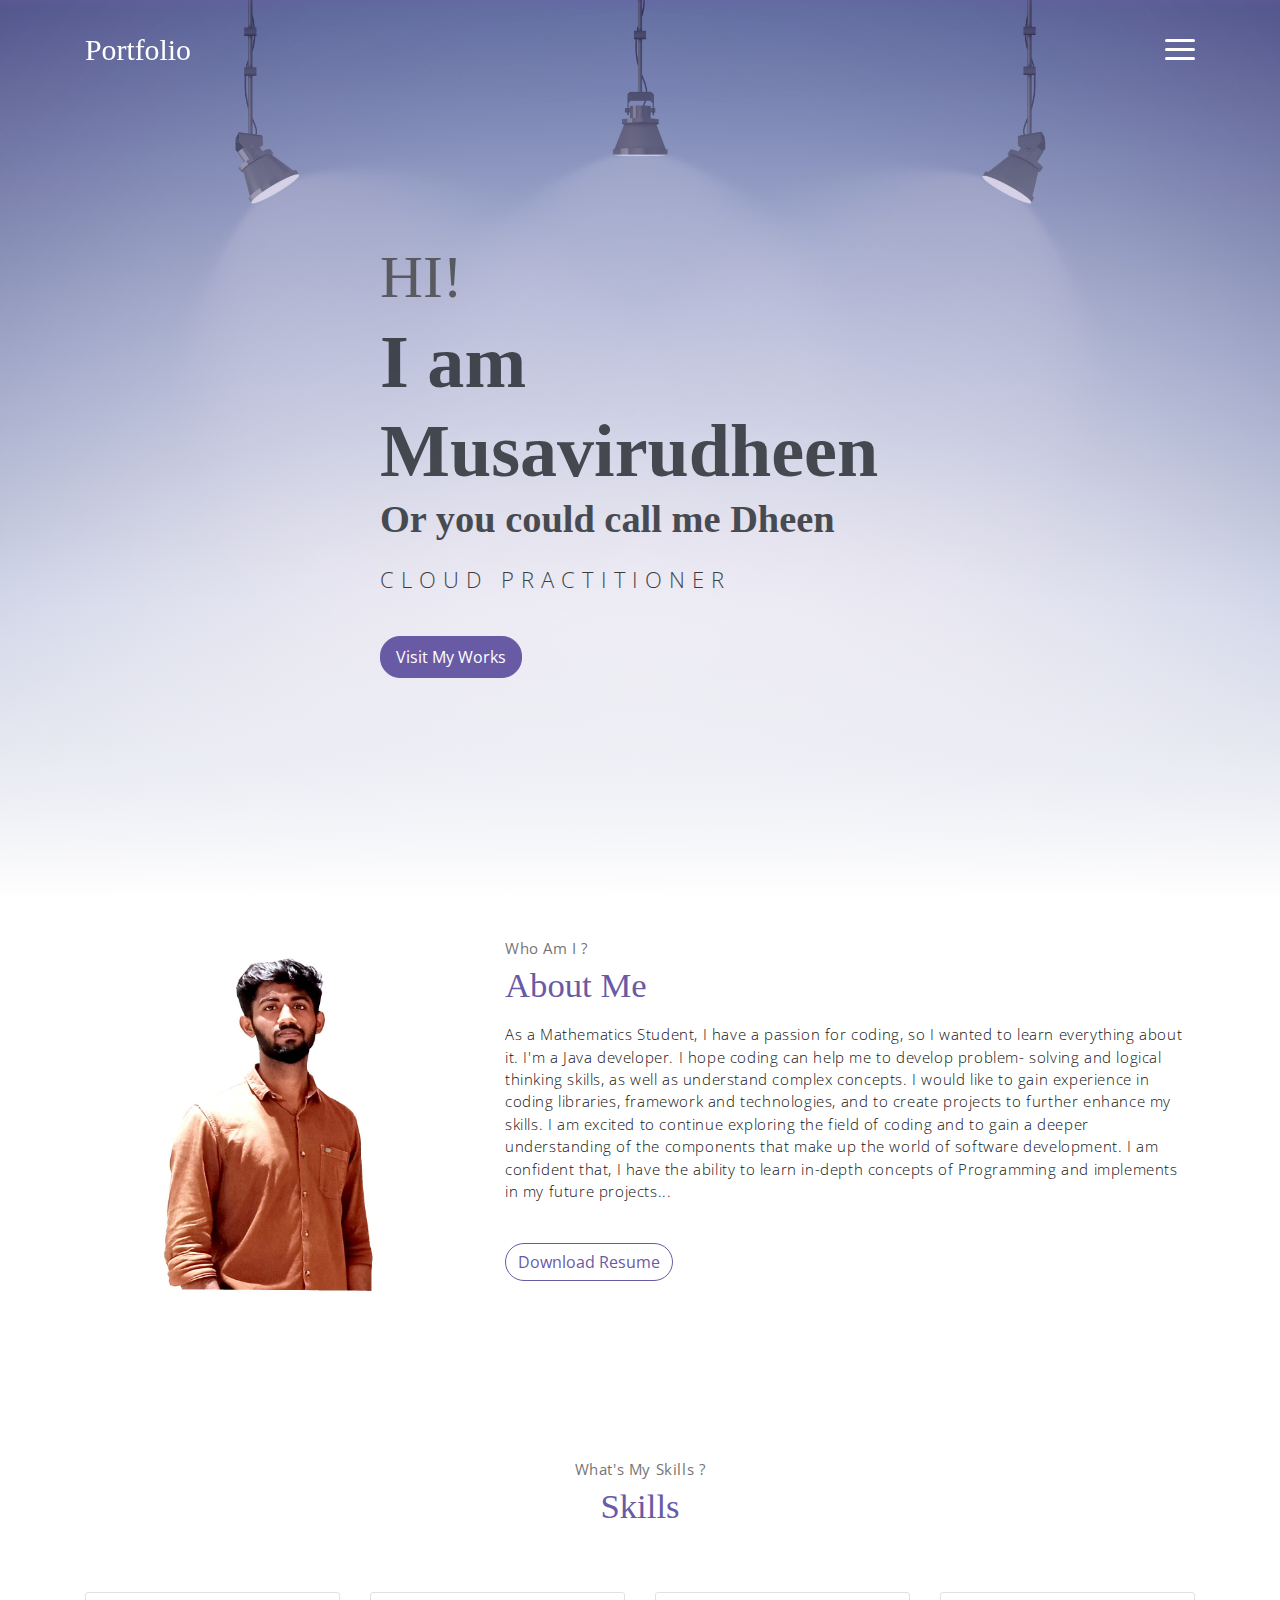
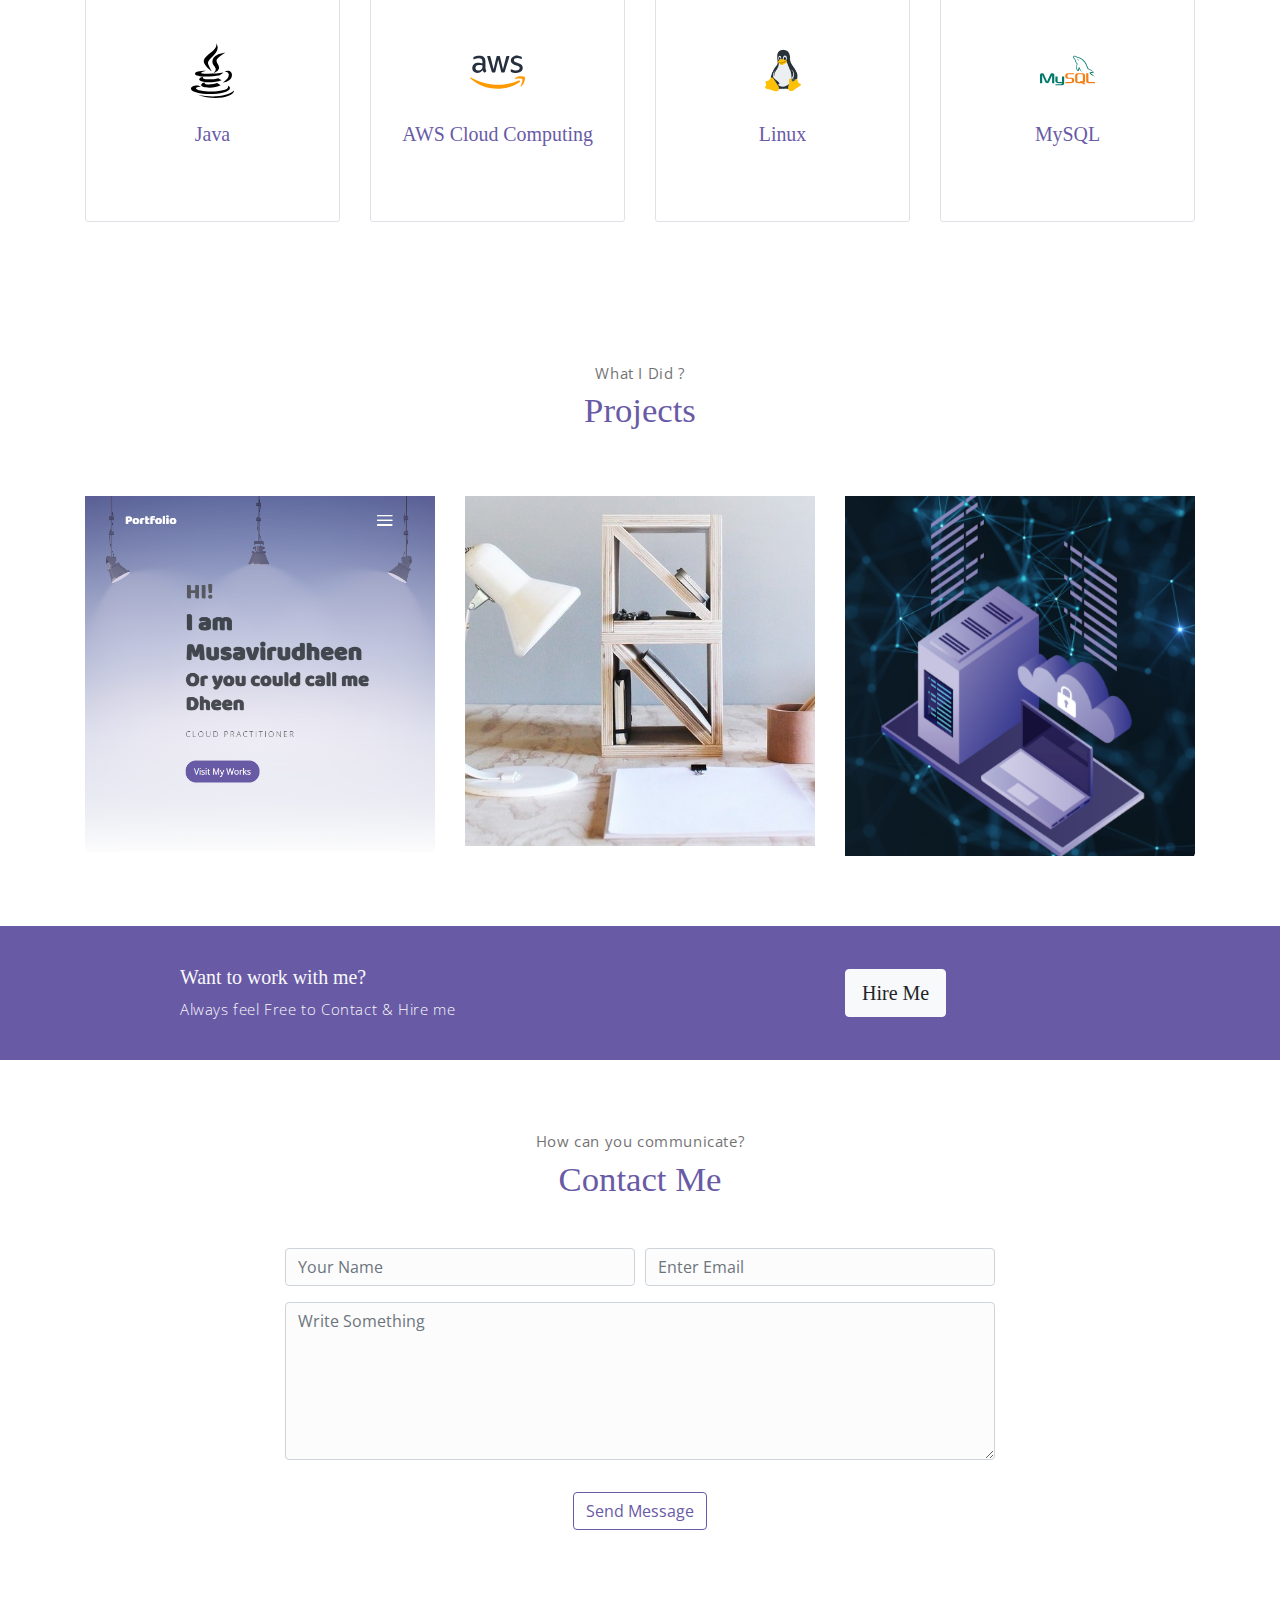
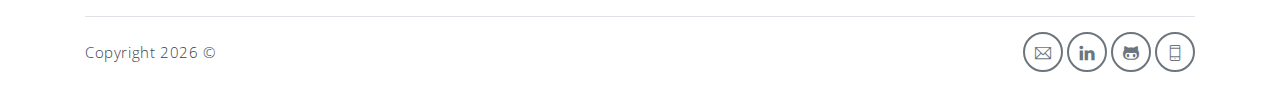
==== commit 36f0e906: "some files are added" ====
--- a/index.html
+++ b/index.html
@@ -90,25 +90,25 @@
                 <div class="col-md-6 col-lg-3">
                     <div class="service-card">
                         <div class="body">
-                            <img src="assets/imgs/pencil-case.svg" alt="Download free bootstrap 4 landing page, free boootstrap 4 templates, Download free bootstrap 4.1 landing page, free boootstrap 4.1.1 templates, meyawo Landing page" class="icon">
+                            <img src="assets/imgs/java-logo.svg" alt="Download free bootstrap 4 landing page, free boootstrap 4 templates, Download free bootstrap 4.1 landing page, free boootstrap 4.1.1 templates, meyawo Landing page" class="icon">
                             <h6 class="title">Java</h6>
-                            <p class="subtitle">Labore velit culpa adipisci excepturi consequuntur itaque in nam molestias dolorem iste quod.</p>
-                        </div>
-                    </div>
-                </div>
-                <div class="col-md-6 col-lg-3">
-                    <div class="service-card">
-                        <div class="body">
-                            <img src="assets/imgs/responsive.svg" alt="Download free bootstrap 4 landing page, free boootstrap 4 templates, Download free bootstrap 4.1 landing page, free boootstrap 4.1.1 templates, meyawo Landing page" class="icon">
-                            <h6 class="title">AWS cloud</h6>
-                            <p class="subtitle">Labore velit culpa adipisci excepturi consequuntur itaque in nam molestias dolorem iste quod.</p>
-                        </div>
-                    </div>
-                </div>
-                <div class="col-md-6 col-lg-3">
-                    <div class="service-card">
-                        <div class="body">
-                            <img src="assets/imgs/toolbox.svg" alt="Download free bootstrap 4 landing page, free boootstrap 4 templates, Download free bootstrap 4.1 landing page, free boootstrap 4.1.1 templates, meyawo Landing page" class="icon">
+                            <p class="subtitle">Good knowledge in OOP’s concepts, also proficiency in Methods, Collections, File Handling, Exceptional Handling, etc.,</p>
+                        </div>
+                    </div>
+                </div>
+                <div class="col-md-6 col-lg-3">
+                    <div class="service-card">
+                        <div class="body">
+                            <img src="assets/imgs/aws-logo.svg" alt="Download free bootstrap 4 landing page, free boootstrap 4 templates, Download free bootstrap 4.1 landing page, free boootstrap 4.1.1 templates, meyawo Landing page" class="icon">
+                            <h6 class="title">AWS Cloud Computing</h6>
+                            <p class="subtitle">EC2 - S3 - IAM - VPC - RDS - ELB - Auto ScalingGroups - CloudWatch - CloudFront - Route53 - DynamoDB - SNS - SQS</p>
+                        </div>
+                    </div>
+                </div>
+                <div class="col-md-6 col-lg-3">
+                    <div class="service-card">
+                        <div class="body">
+                            <img src="assets/imgs/linux-96.png" alt="Download free bootstrap 4 landing page, free boootstrap 4 templates, Download free bootstrap 4.1 landing page, free boootstrap 4.1.1 templates, meyawo Landing page" class="icon">
                             <h6 class="title">Linux</h6>
                             <p class="subtitle">Labore velit culpa adipisci excepturi consequuntur itaque in nam molestias dolorem iste quod.</p>
                         </div>
@@ -117,7 +117,7 @@
                 <div class="col-md-6 col-lg-3">
                     <div class="service-card">
                         <div class="body">
-                            <img src="assets/imgs/analytics.svg" alt="Download free bootstrap 4 landing page, free boootstrap 4 templates, Download free bootstrap 4.1 landing page, free boootstrap 4.1.1 templates, meyawo Landing page" class="icon">
+                            <img src="assets/imgs/mysql-logo.svg" alt="Download free bootstrap 4 landing page, free boootstrap 4 templates, Download free bootstrap 4.1 landing page, free boootstrap 4.1.1 templates, meyawo Landing page" class="icon">
                             <h6 class="title">MySQL</h6>
                             <p class="subtitle">Labore velit culpa adipisci excepturi consequuntur itaque in nam molestias dolorem iste quod.</p>
                         </div>
@@ -136,7 +136,7 @@
             <div class="row">
                 <div class="col-md-4">
                     <a href="#" class="portfolio-card">
-                        <img src="assets/imgs/folio-1.jpg" class="portfolio-card-img" alt="Download free bootstrap 4 landing page, free boootstrap 4 templates, Download free bootstrap 4.1 landing page, free boootstrap 4.1.1 templates, meyawo Landing page">    
+                        <img src="assets/imgs/portfolio.png" class="portfolio-card-img" alt="Download free bootstrap 4 landing page, free boootstrap 4 templates, Download free bootstrap 4.1 landing page, free boootstrap 4.1.1 templates, meyawo Landing page">    
                         <span class="portfolio-card-overlay">
                             <span class="portfolio-card-caption">
                                 <h4>Portfolio</h5>
@@ -151,18 +151,18 @@
                         <span class="portfolio-card-overlay">
                             <span class="portfolio-card-caption">
                                 <h4>Pizza Shop Management</h5>
-                                <p class="font-weight-normal">Category: Console based Java Project</p>
+                                <p class="font-weight-normal">Category: CLI based Java Project</p>
                             </span>                         
                         </span>                         
                     </a>
                 </div>
                 <div class="col-md-4">
                     <a href="#" class="portfolio-card">
-                        <img class="portfolio-card-img" src="assets/imgs/folio-3.jpg" class="img-responsive rounded" alt="Download free bootstrap 4 landing page, free boootstrap 4 templates, Download free bootstrap 4.1 landing page, free boootstrap 4.1.1 templates, meyawo Landing page">    
+                        <img class="portfolio-card-img" src="assets/imgs/vpc-image.png" class="img-responsive rounded" alt="Download free bootstrap 4 landing page, free boootstrap 4 templates, Download free bootstrap 4.1 landing page, free boootstrap 4.1.1 templates, meyawo Landing page">    
                         <span class="portfolio-card-overlay">
                             <span class="portfolio-card-caption">
-                                <h4>Mini-ATM</h5>
-                                <p class="font-weight-normal">Category: Core Java</p>
+                                <h4>Configuring Virtual Private Cloud (VPC)</h5>
+                                <p class="font-weight-normal">Category: AWS Console</p>
                             </span>                         
                         </span>                     
                     </a>
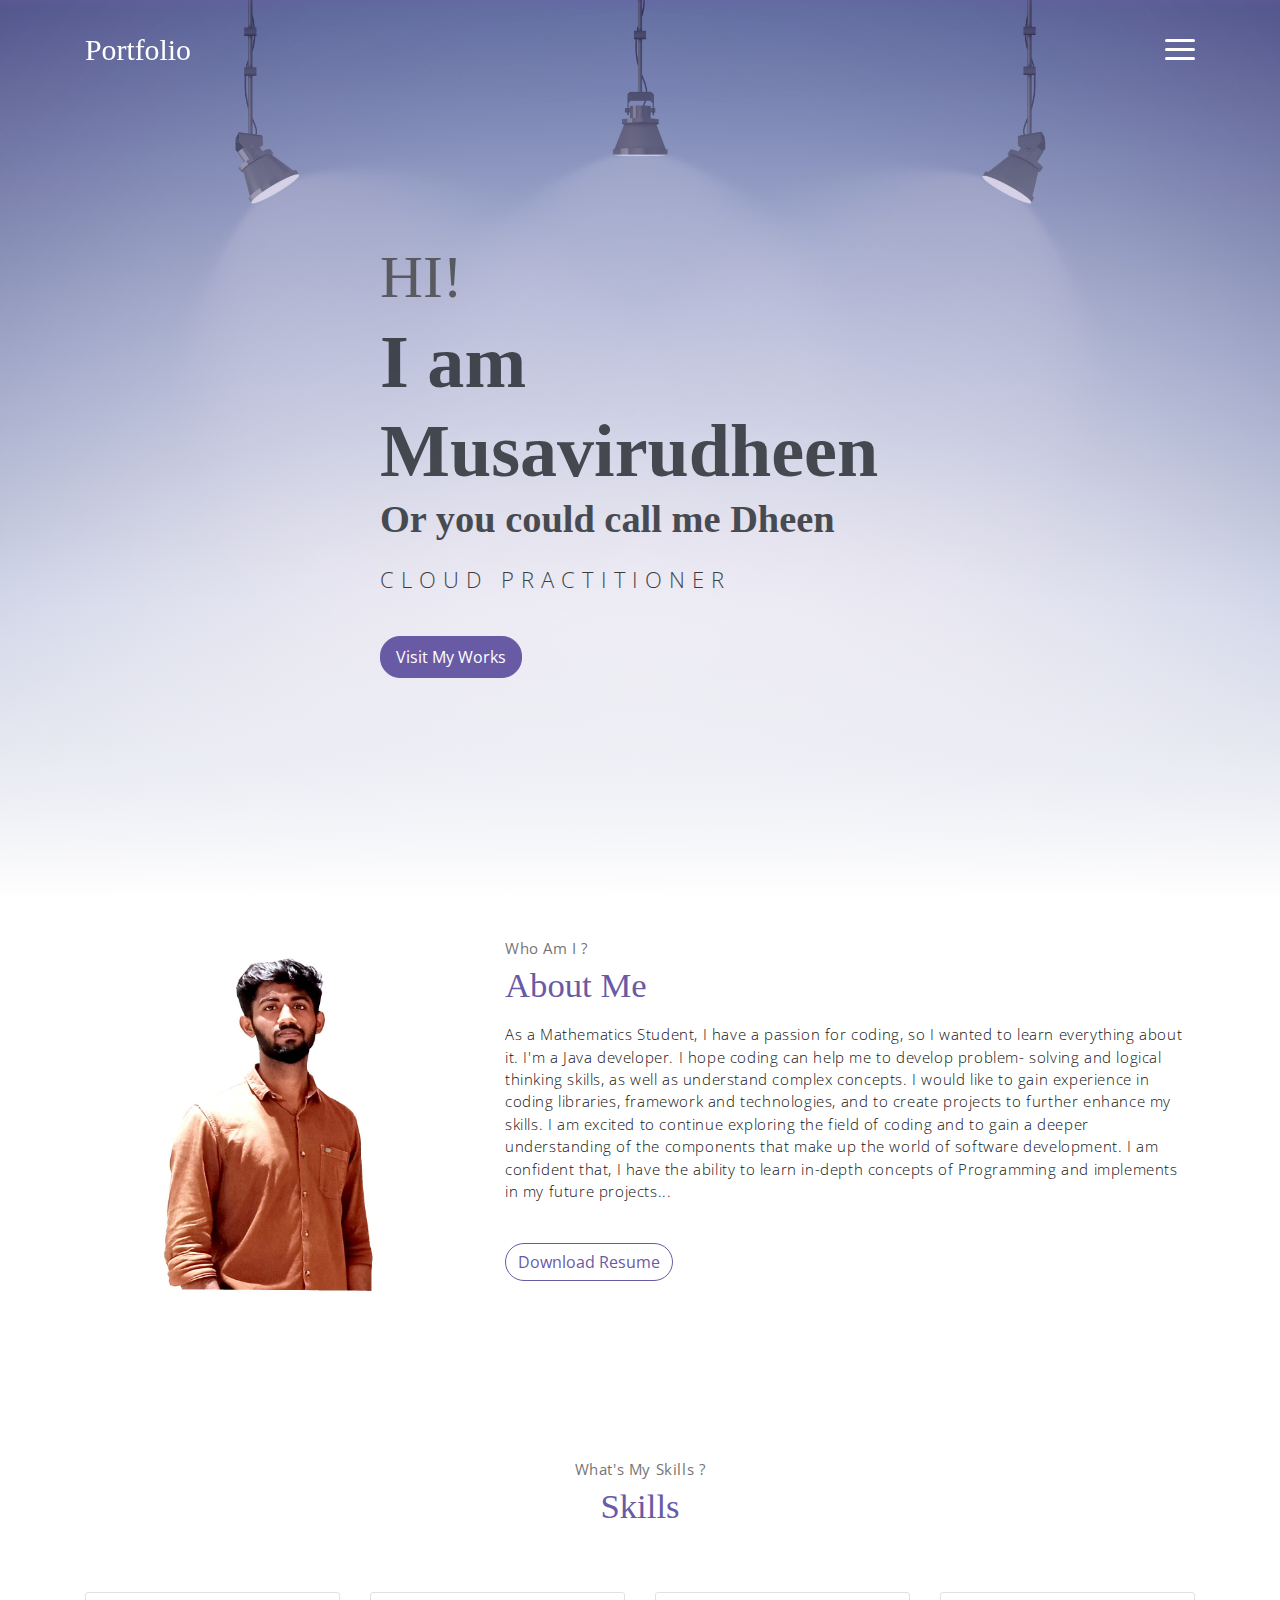
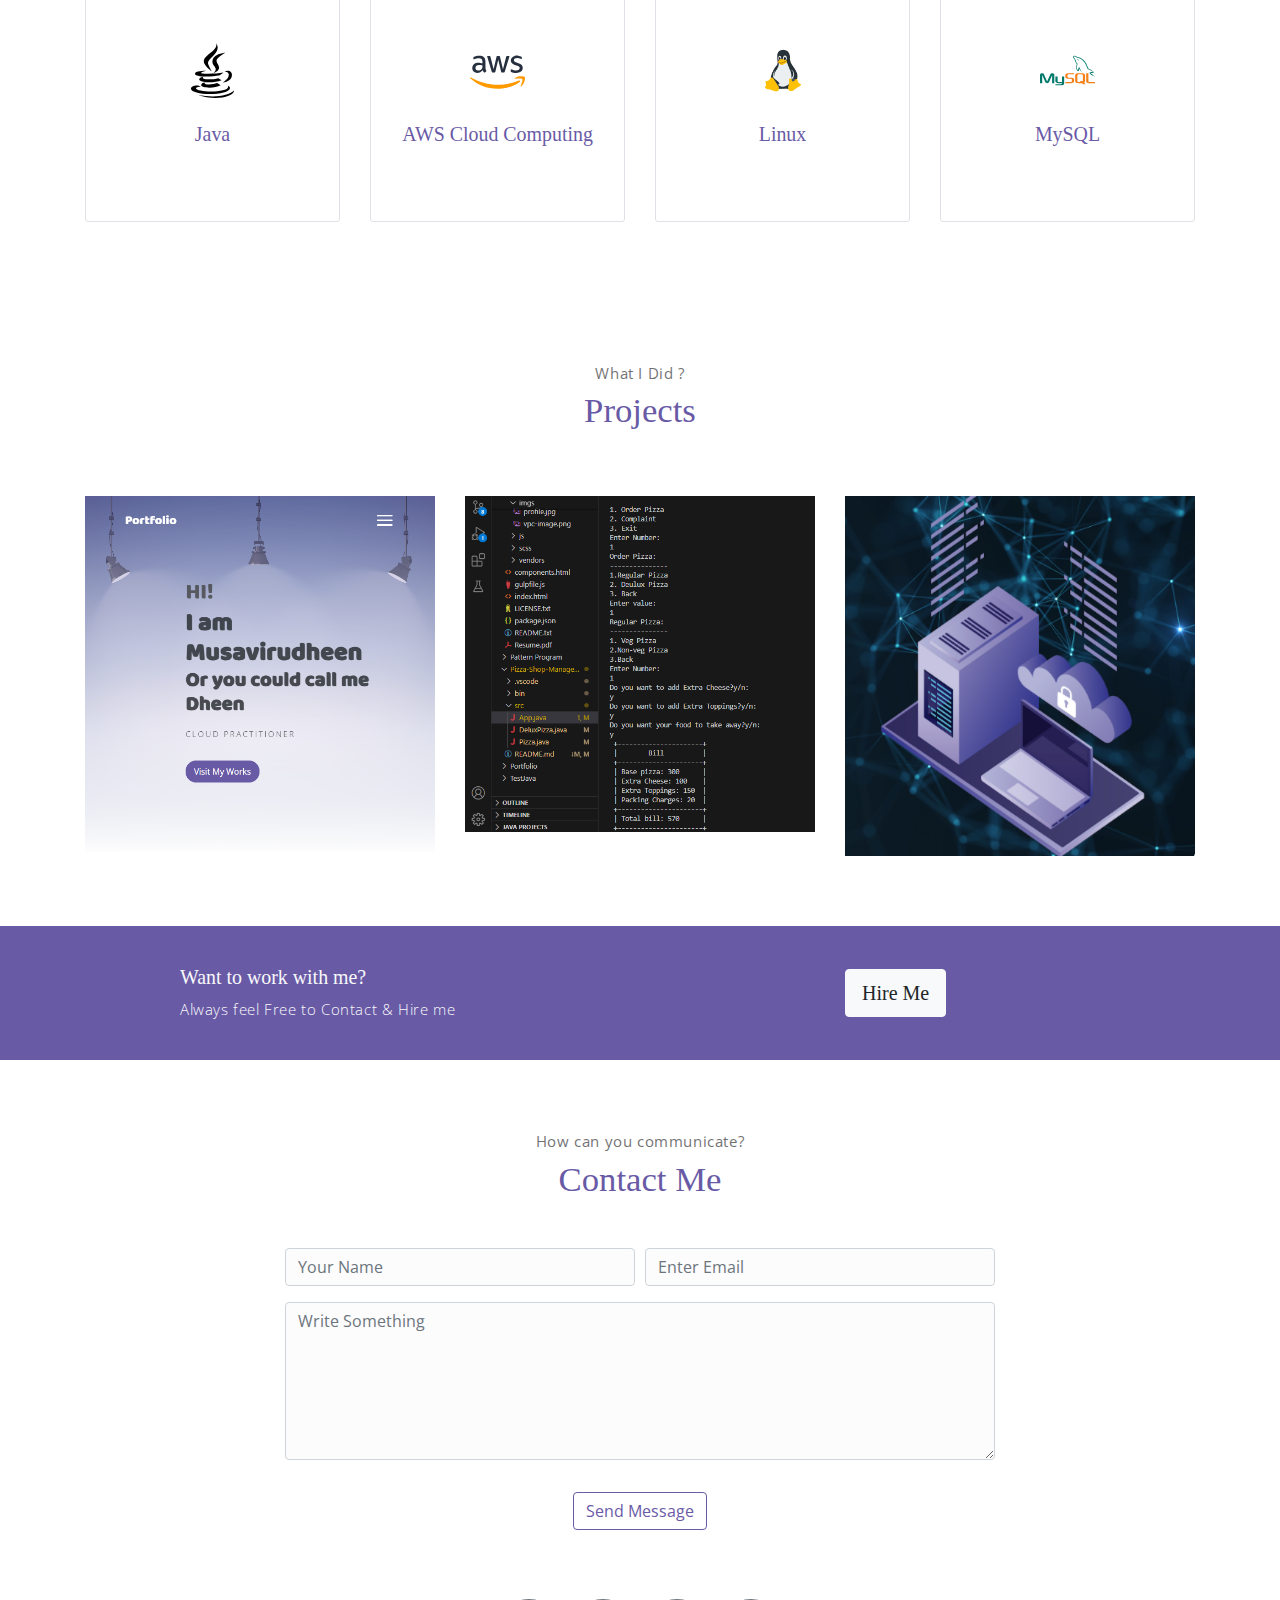
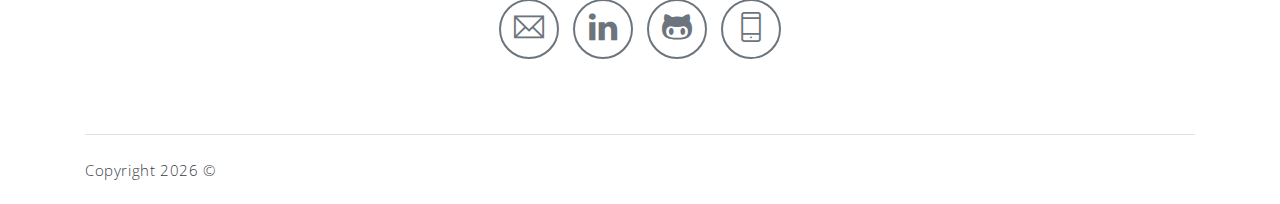
==== commit b7f4e962: "last changes at 02/11" ====
--- a/index.html
+++ b/index.html
@@ -110,7 +110,7 @@
                         <div class="body">
                             <img src="assets/imgs/linux-96.png" alt="Download free bootstrap 4 landing page, free boootstrap 4 templates, Download free bootstrap 4.1 landing page, free boootstrap 4.1.1 templates, meyawo Landing page" class="icon">
                             <h6 class="title">Linux</h6>
-                            <p class="subtitle">Labore velit culpa adipisci excepturi consequuntur itaque in nam molestias dolorem iste quod.</p>
+                            <p class="subtitle">Filesystem Management-Package Management-Linux System Administration-Shell Scripting-User and Group Management.</p>
                         </div>
                     </div>
                 </div>
@@ -119,7 +119,7 @@
                         <div class="body">
                             <img src="assets/imgs/mysql-logo.svg" alt="Download free bootstrap 4 landing page, free boootstrap 4 templates, Download free bootstrap 4.1 landing page, free boootstrap 4.1.1 templates, meyawo Landing page" class="icon">
                             <h6 class="title">MySQL</h6>
-                            <p class="subtitle">Labore velit culpa adipisci excepturi consequuntur itaque in nam molestias dolorem iste quod.</p>
+                            <p class="subtitle">SQL-Database Creation-Table Management-CRUD Operations-Simple Queries-Filtering Data-Sorting Results-Grouping Data-Aggregate Functions-Data Types</p>
                         </div>
                     </div>
                 </div>
@@ -147,10 +147,10 @@
                 </div>
                 <div class="col-md-4">
                     <a href="#" class="portfolio-card">
-                        <img class="portfolio-card-img" src="assets/imgs/folio-2.jpg" class="img-responsive rounded" alt="Download free bootstrap 4 landing page, free boootstrap 4 templates, Download free bootstrap 4.1 landing page, free boootstrap 4.1.1 templates, meyawo Landing page">
+                        <img class="portfolio-card-img" src="assets/imgs/pizza_bill.png" class="img-responsive rounded" alt="Download free bootstrap 4 landing page, free boootstrap 4 templates, Download free bootstrap 4.1 landing page, free boootstrap 4.1.1 templates, meyawo Landing page">
                         <span class="portfolio-card-overlay">
                             <span class="portfolio-card-caption">
-                                <h4>Pizza Shop Management</h5>
+                                <h4>Pizza Shop Bill Generator</h5>
                                 <p class="font-weight-normal">Category: CLI based Java Project</p>
                             </span>                         
                         </span>                         
@@ -183,7 +183,7 @@
                     <p class="m-0 text-light">Always feel Free to Contact & Hire me</p>
                 </div>
                 <div class="col-sm offset-sm-2 offset-md-3">
-                    <button class="btn btn-lg my-font btn-light rounded">Hire Me</button>
+                    <a href="mailto:musavirudeen@gmail.com"><button class="btn btn-lg my-font btn-light rounded">Hire Me</button></a>
                 </div>
             </div> <!-- end of row -->
         </div> <!-- end of container -->
@@ -209,6 +209,13 @@
                     <div class="form-group col-sm-12 mt-3">
                         <input type="submit" value="Send Message" class="btn btn-outline-primary rounded">                  
                     </div>
+                </div>
+                <br><br>
+                <div class="social-links text-center m-auto ml-sm-auto">
+                    <a href="mailto:musavirudeen@gmail.com" class="link"><i class="ti-email"></i></a>
+                    <a href="https://www.linkedin.com/in/musavirudeen" class="link"><i class="ti-linkedin"></i></a>
+                    <a href="https://github.com/musavirudeen" class="link"><i class="ti-github"></i></a>
+                    <a href="tel:+918124896228" class="link"><i class="ti-mobile"></i></a>
                 </div>  
             </form><!-- end of contact form -->
         </div><!-- end of container -->
@@ -218,12 +225,6 @@
     <div class="container">
         <footer class="footer">       
             <p class="mb-0">Copyright <script>document.write(new Date().getFullYear())</script> &copy;</p>
-            <div class="social-links text-right m-auto ml-sm-auto">
-                <a href="mailto:musavirudeen@gmail.com" class="link"><i class="ti-email"></i></a>
-                <a href="https://www.linkedin.com/in/musavirudeen" class="link"><i class="ti-linkedin"></i></a>
-                <a href="https://github.com/musavirudeen" class="link"><i class="ti-github"></i></a>
-                <a href="tel:+918124896228" class="link"><i class="ti-mobile"></i></a>
-            </div>
         </footer>
     </div> <!-- end of page footer -->
 	
--- a/assets/css/meyawo.css
+++ b/assets/css/meyawo.css
@@ -51,11 +51,13 @@
 }
 
 html {
+  scroll-behavior: smooth;
   font-family: sans-serif;
   line-height: 1.15;
   -webkit-text-size-adjust: 100%;
   -webkit-tap-highlight-color: rgba(0, 0, 0, 0);
 }
+
 
 article, aside, figcaption, figure, footer, header, hgroup, main, nav, section {
   display: block;
@@ -11985,8 +11987,7 @@
           align-items: center;
 }
 
-.footer p,
-.footer .social-links {
+.footer p{
   -webkit-box-flex: 1;
   -webkit-flex-grow: 1;
       -ms-flex-positive: 1;
@@ -11995,36 +11996,51 @@
       -ms-flex-preferred-size: 0;
           flex-basis: 0;
 }
-
-.footer a, .footer p {
+.social-links {
+  -webkit-box-flex: 1;
+  -webkit-flex-grow: 1;
+      -ms-flex-positive: 1;
+          flex-grow: 1;
+  -webkit-flex-basis: 0;
+      -ms-flex-preferred-size: 0;
+          flex-basis: 0;
+}
+
+ .footer p {
   color: #393e46;
   padding: 4px 0;
   display: inline-block;
   margin: 0;
 }
-
-.footer .brand {
+.social-links a{
+  color: #393e46;
+  padding: 10px 0;
+  display: inline-block;
+  margin: 5px;
+}
+ .brand {
   font-size: 20px;
   font-weight: bold;
-  margin-bottom: 6px;
-}
-
-.footer .social-links {
+  margin-bottom: 2px;
+}
+
+.social-links {
   margin-left: auto;
 }
 
-.footer .social-links a {
+.social-links a {
   padding: 0;
-  height: 40px;
-  width: 40px;
+  height: 60px;
+  width: 60px;
   border-radius: 50%;
-  line-height: 40px;
+  line-height: 55px;
   text-align: center;
+  font-size: 30px;
   border: 2px solid #6c757d;
   color: #6c757d;
 }
 
-.footer .social-links a:hover {
+.social-links a:hover {
   background: #695aa6;
   border-color: #695aa6;
   color: #fff;
@@ -12040,7 +12056,7 @@
         -ms-flex-direction: column;
             flex-direction: column;
   }
-  .footer .social-links {
+   .social-links {
     margin-top: 15px;
   }
 }
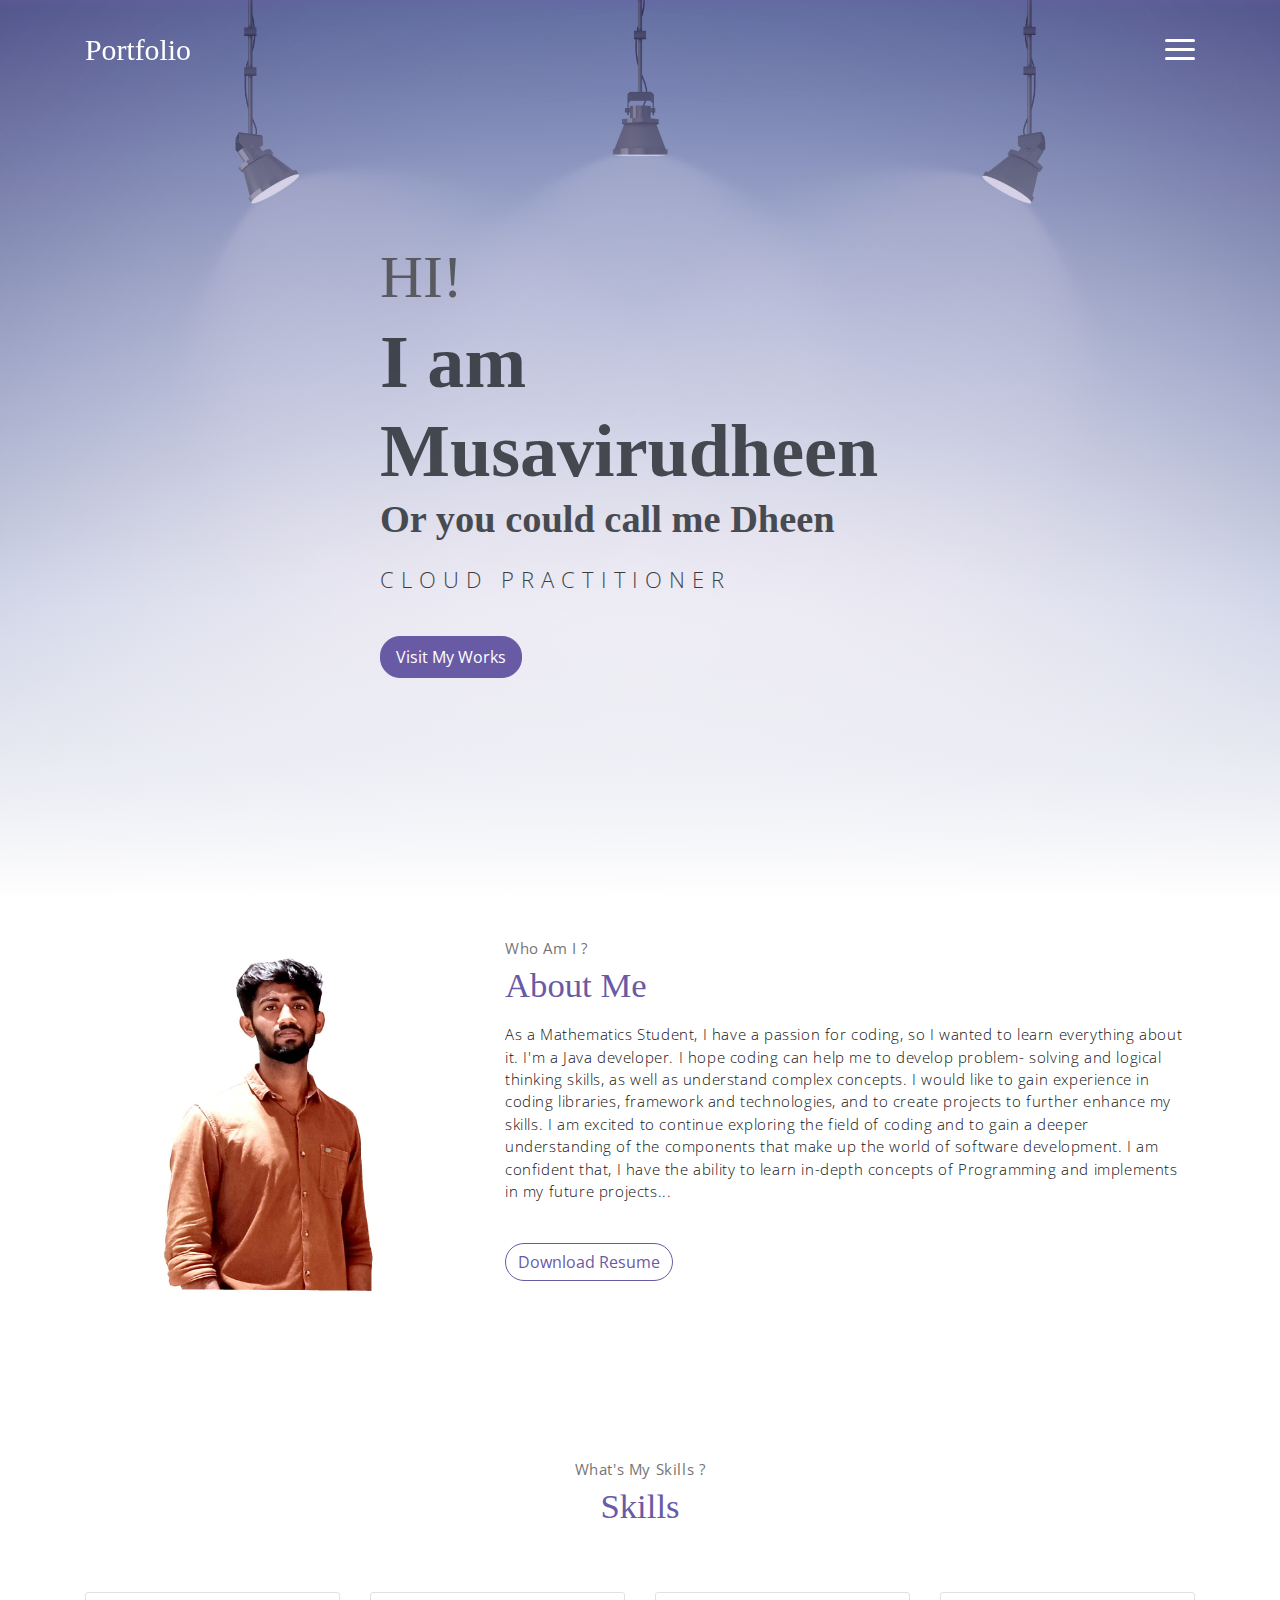
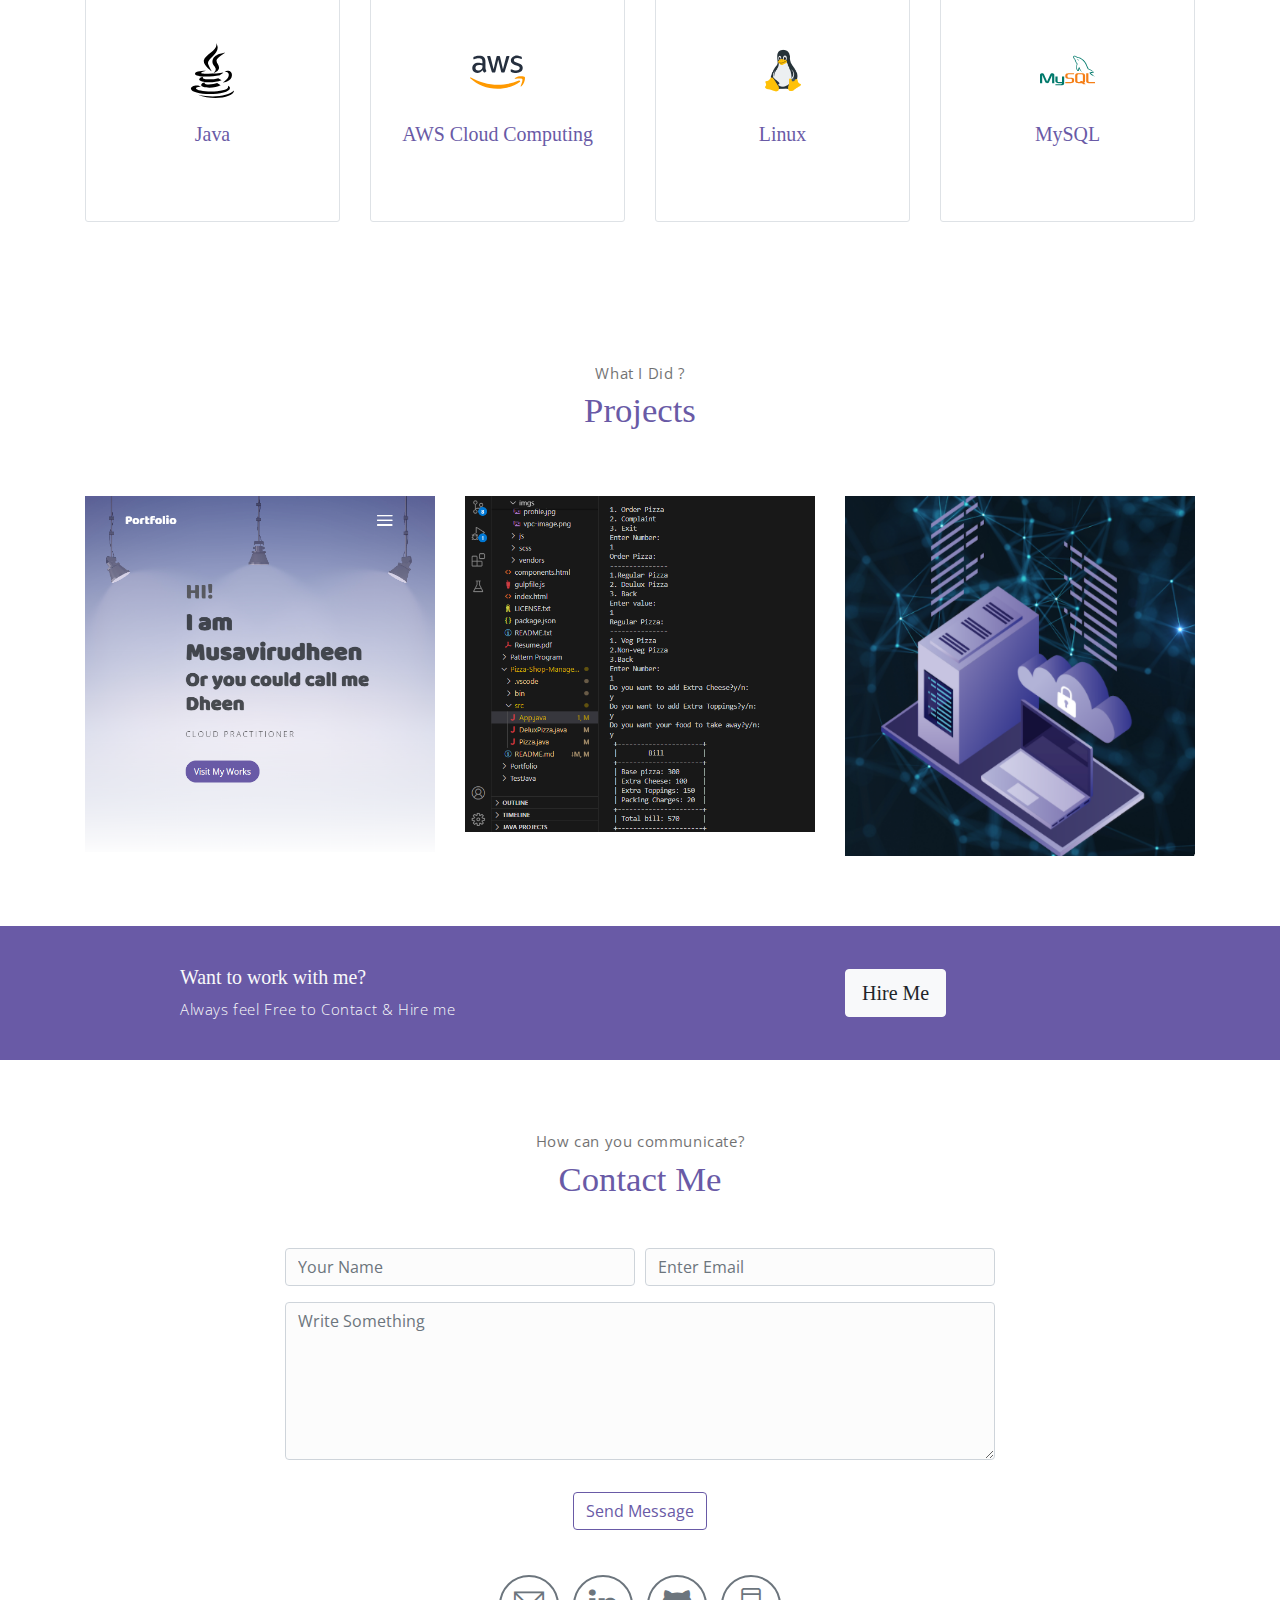
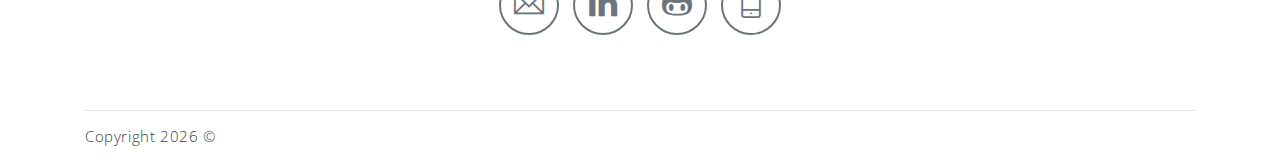
==== commit 6134a0a4: "final changes on 02/11" ====
--- a/index.html
+++ b/index.html
@@ -210,7 +210,7 @@
                         <input type="submit" value="Send Message" class="btn btn-outline-primary rounded">                  
                     </div>
                 </div>
-                <br><br>
+                <br>
                 <div class="social-links text-center m-auto ml-sm-auto">
                     <a href="mailto:musavirudeen@gmail.com" class="link"><i class="ti-email"></i></a>
                     <a href="https://www.linkedin.com/in/musavirudeen" class="link"><i class="ti-linkedin"></i></a>
--- a/assets/css/meyawo.css
+++ b/assets/css/meyawo.css
@@ -11979,7 +11979,7 @@
   display: -ms-flexbox;
   display: -webkit-flex;
   display: flex;
-  min-height: 70px;
+  min-height: 50px;
   border-top: 1px solid #dee2e6;
   -webkit-box-align: center;
   -webkit-align-items: center;
